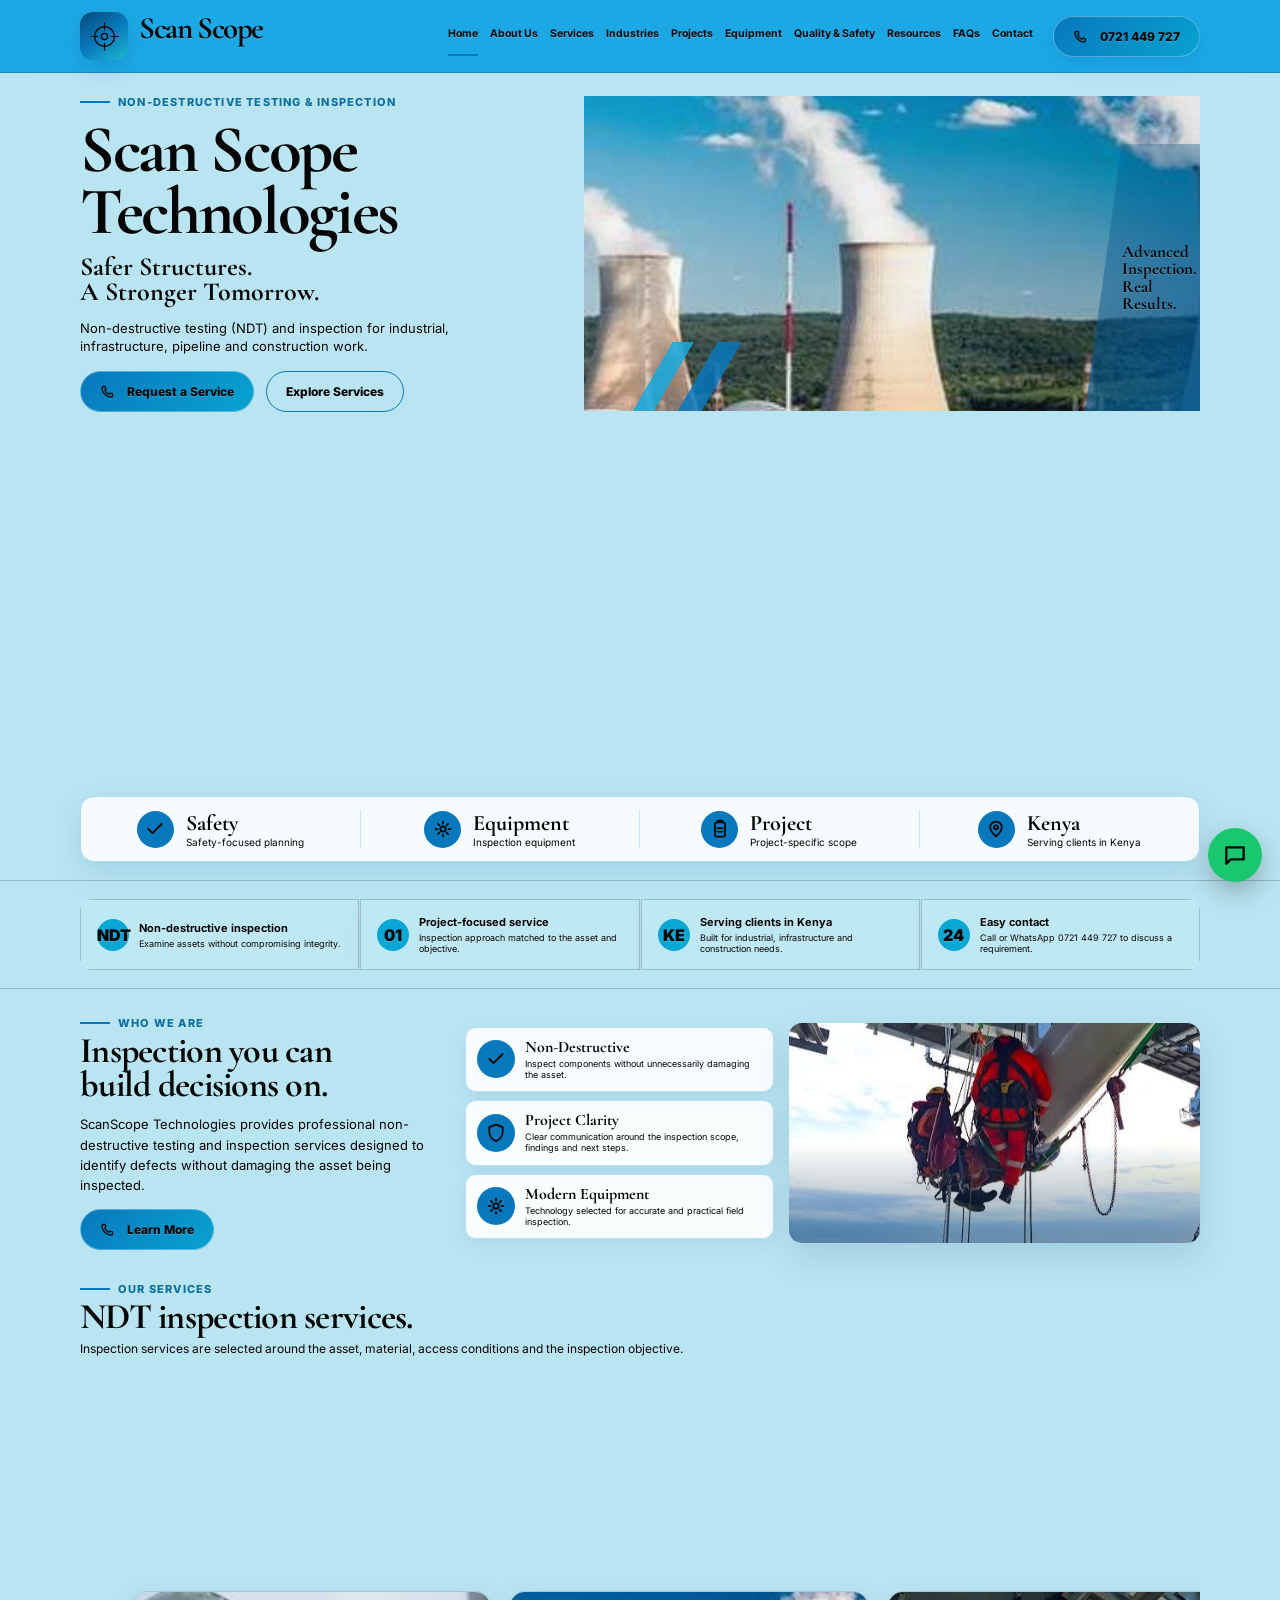
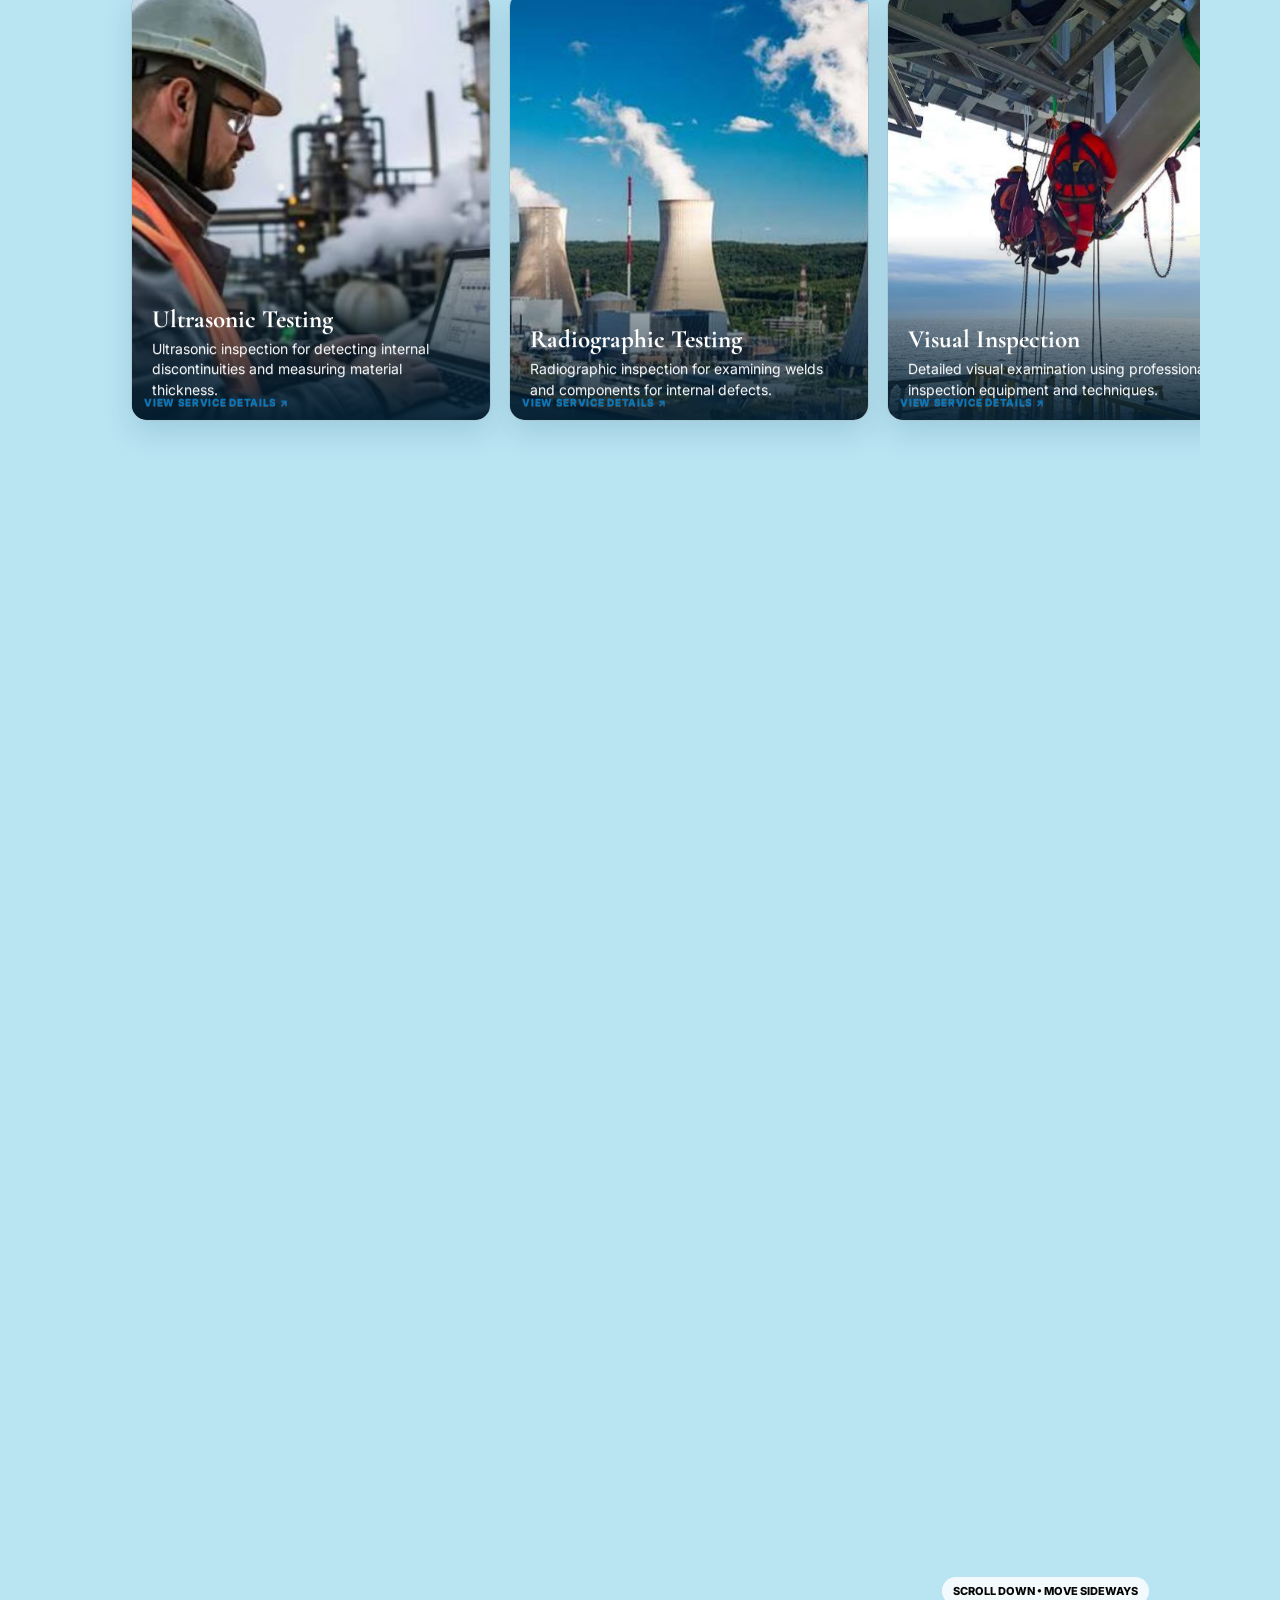
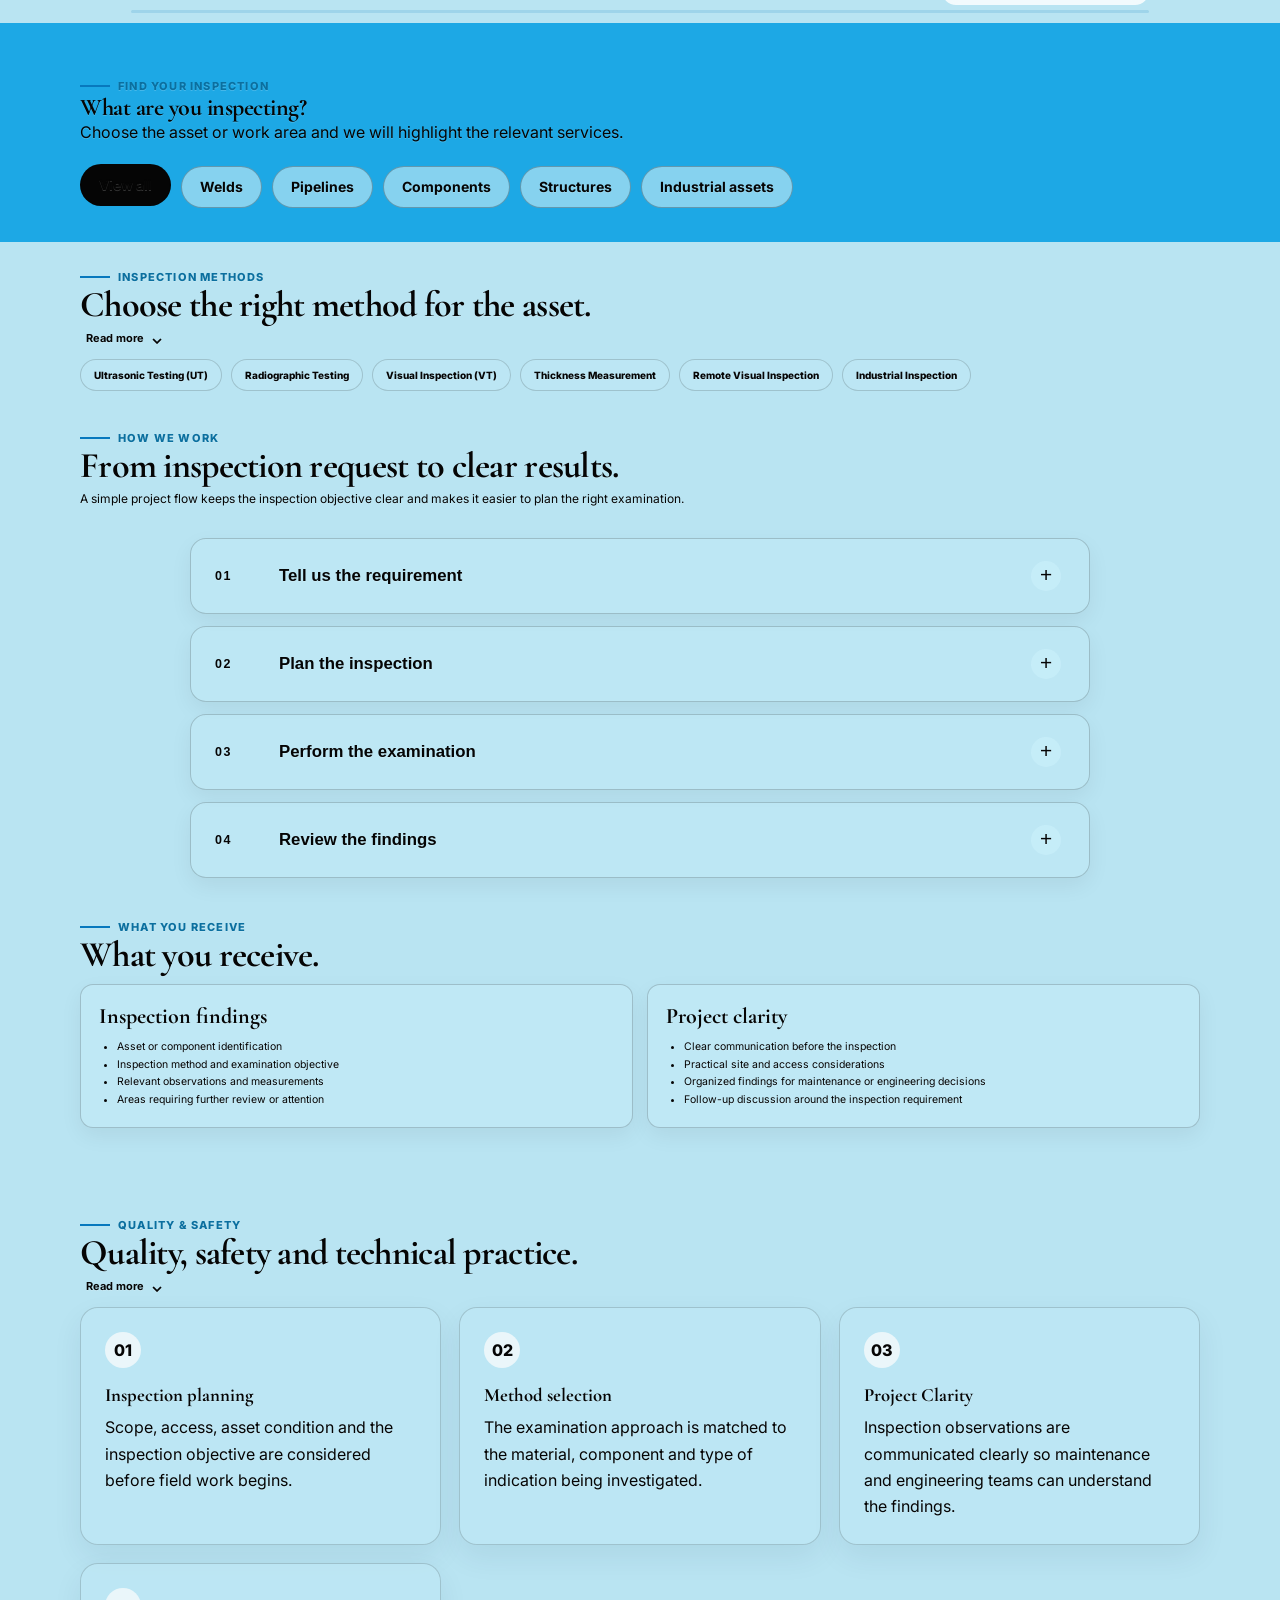
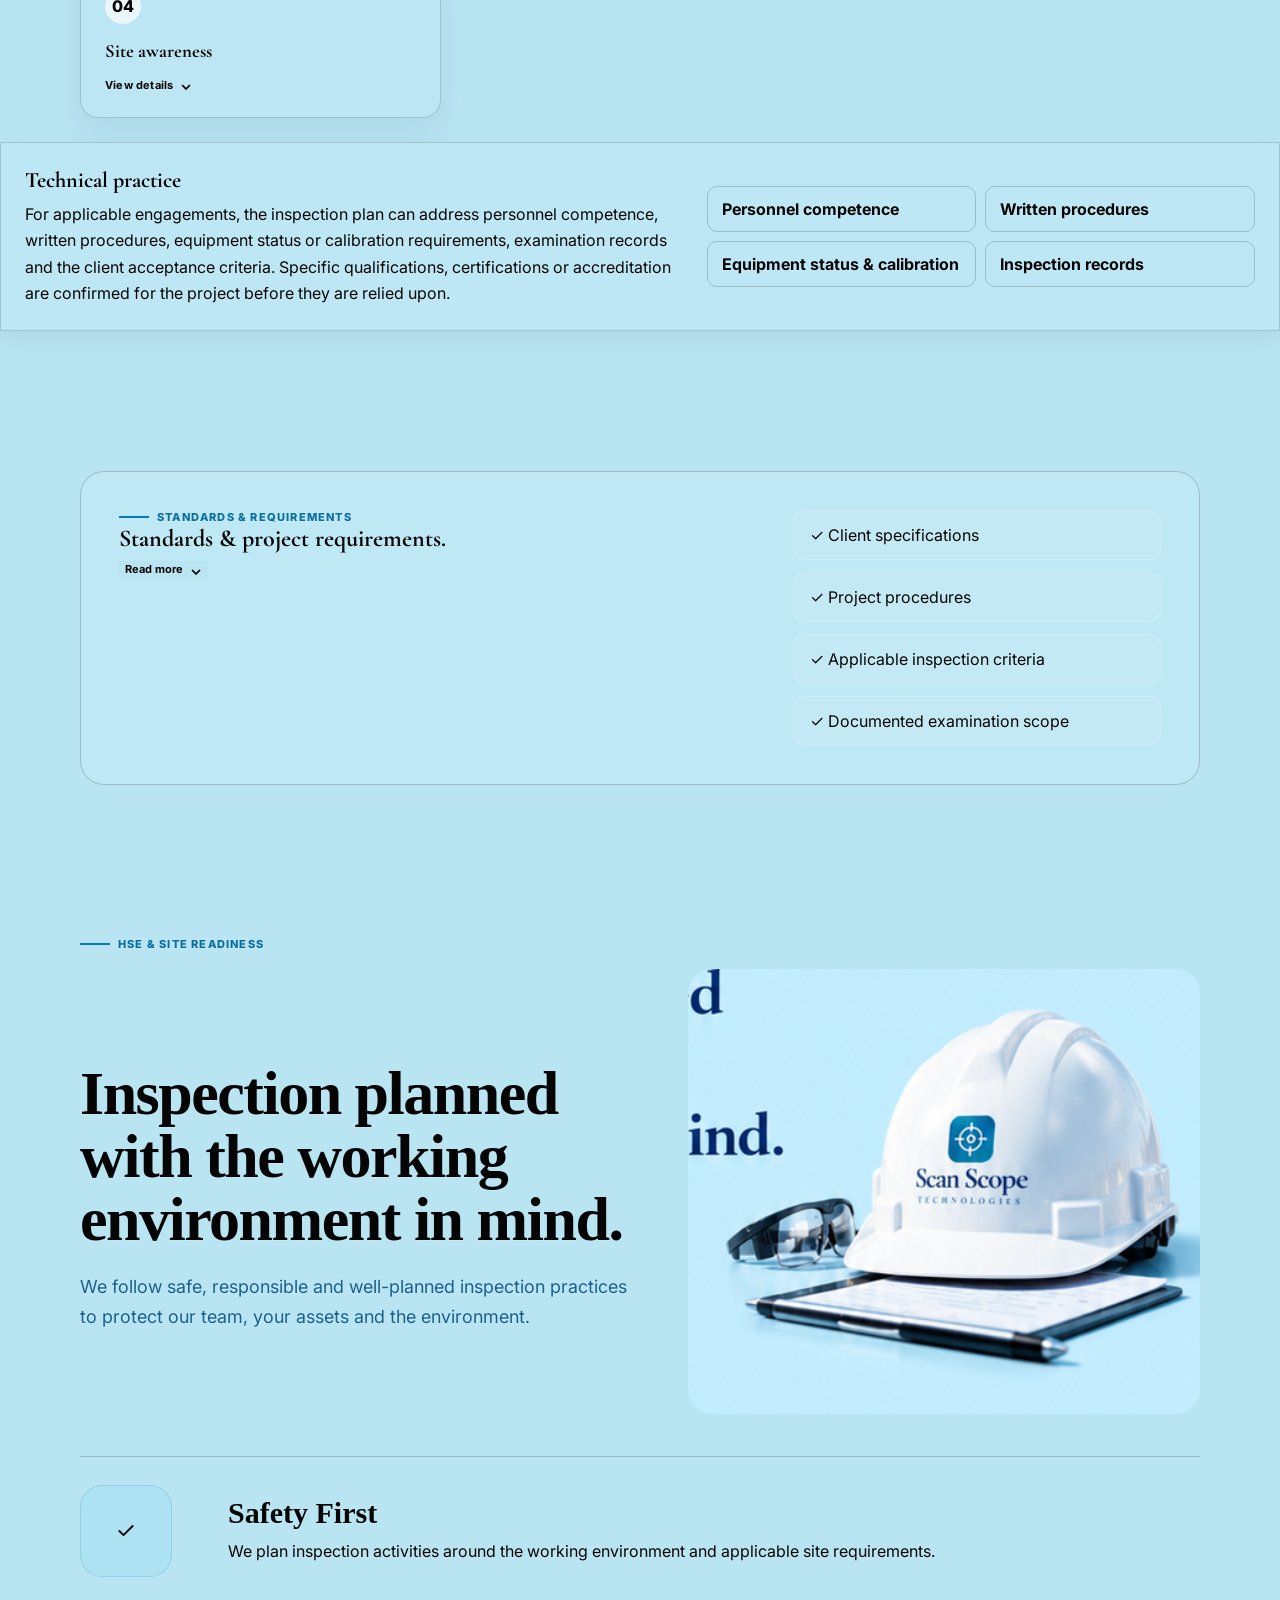
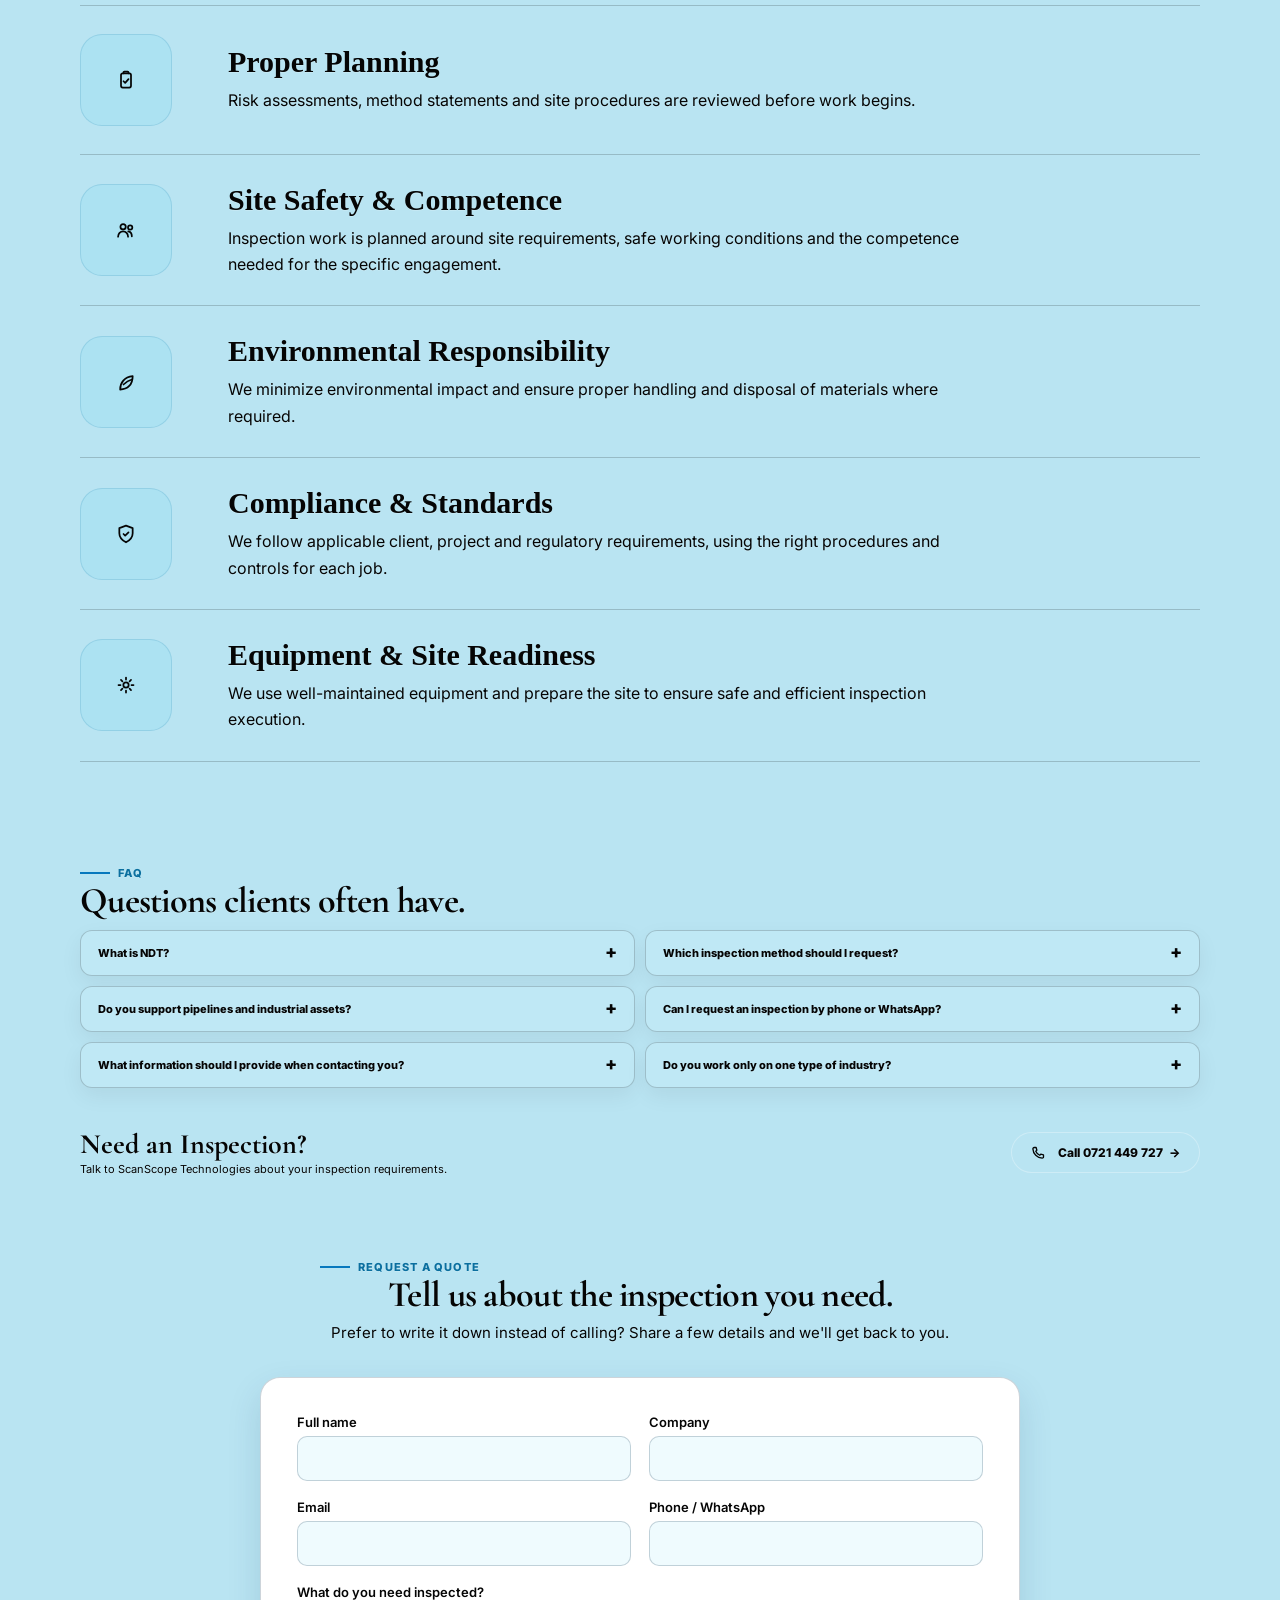
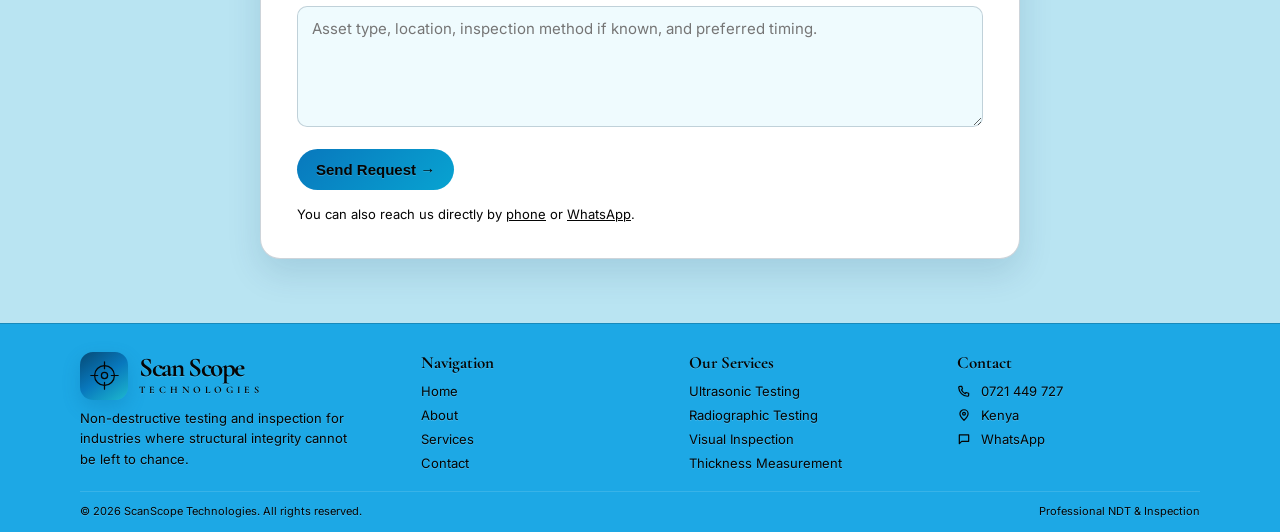
==== index.html @ b519375c "Unify ScanScope navigation, branding and canonical URLs" ====
<!DOCTYPE html>

<html lang="en">
<head>
<meta charset="utf-8"/>
<meta content="width=device-width, initial-scale=1.0" name="viewport"/>
<title>ScanScope Technologies | Non-Destructive Testing &amp; Inspection</title>
<meta content="ScanScope Technologies delivers advanced non-destructive testing and inspection services for pipelines, infrastructure, construction and industrial applications." name="description"/>
<link rel="canonical" href="https://scanscope.vercel.app/">
<meta content="#0F6BA8" name="theme-color"/>
<link href="favicon.svg" rel="icon" type="image/svg+xml"/>
<link href="favicon.svg" rel="apple-touch-icon"/>
<link href="https://fonts.googleapis.com" rel="preconnect"/>
<link crossorigin="" href="https://fonts.gstatic.com" rel="preconnect"/>
<link href="https://fonts.googleapis.com/css2?family=Cormorant+Garamond:wght@600;700&amp;family=Inter:wght@400;500;600;700;800&amp;display=swap" rel="stylesheet"/>
<style>
:root {
  --navy:#062D50;
  --deep:#031E38;
  --blue:#0878BD;
  --sky:#1DA8E5;
  --teal:#10B6B0;
  --pale:#D9F5FC;
  --pale2:#EFFBFE;
  --white:#fff;
  --ink:#082B4A;
  --muted:#315B76;
  --line:#A9DFF0;
  --black:#000;
  --shadow:0 14px 34px rgba(4,56,92,.13);
}
*{box-sizing:border-box}
html{scroll-behavior:smooth}
body{
  margin:0;
  color:var(--ink);
  font-family:Inter,Arial,sans-serif;
  background:linear-gradient(180deg,#CFF1FB 0%,#EAF9FD 50%,#F7FDFF 100%);
  overflow-x:hidden;
}
img{max-width:100%;display:block}
a{color:inherit;text-decoration:none}
.wrap{width:min(1120px,calc(100% - 48px));margin:auto}

h1,h2,h3,h4,.brand-name,.brand-sub,.classic{font-family:"Cormorant Garamond",Georgia,"Times New Roman",serif;font-weight:700}
h1,h2,h3,h4,p{margin:0}

header{
  position:sticky;top:0;z-index:1000;
  background:rgba(222,248,254,.94);
  backdrop-filter:blur(14px);
  border-bottom:1px solid rgba(8,120,189,.14);
}
.nav{
  min-height:72px;display:flex;align-items:center;gap:20px;
}
.brand{display:flex;align-items:center;gap:11px;min-width:max-content}
.logo-icon{
  width:48px;height:48px;border-radius:13px;display:grid;place-items:center;
  background:linear-gradient(145deg,#064B76,#0878BD,#1DB8CE);
  box-shadow:0 7px 18px rgba(0,95,150,.24);
  animation:iconIn 1.2s cubic-bezier(.18,.85,.25,1) both;
  animation-delay:2.5s;
}
.logo-icon svg{width:31px;height:31px}
.brand-text{line-height:.8}
.brand-name{
  color:#000;font-size:31px;letter-spacing:-1.4px;
  animation:nameReveal 2.7s cubic-bezier(.2,.85,.2,1) both;
}
.brand-sub{
  margin-top:7px;color:#075E8F;font-size:10px;letter-spacing:4px;
  opacity:0;animation:subFade 1.5s ease forwards;animation-delay:2.15s;
}
@keyframes nameReveal{
  0%{opacity:0;clip-path:inset(0 100% 0 0);transform:translateX(-22px);letter-spacing:8px}
  58%{opacity:1;clip-path:inset(0 0 0 0);transform:translateX(0);letter-spacing:-1.4px}
  72%{transform:translateY(-8px) scale(1.05)}
  82%{transform:translateY(3px) scale(.99)}
  92%{transform:translateY(-2px) scale(1.01)}
  100%{opacity:1;transform:translateY(0) scale(1);letter-spacing:-1.4px}
}
@keyframes subFade{from{opacity:0;filter:blur(5px);transform:translateY(7px)}to{opacity:1;filter:none;transform:none}}
@keyframes iconIn{
  0%{opacity:0;transform:translateX(-35px) rotate(-30deg) scale(.55)}
  70%{opacity:1;transform:translateX(5px) rotate(5deg) scale(1.07)}
  100%{opacity:1;transform:none}
}
.nav-links{display:flex;align-items:center;gap:12px;margin-left:auto}
.nav-links a{font-size:10.5px;font-weight:700;color:var(--navy);position:relative}
.nav-links a:hover{color:var(--blue)}
.nav-links a:first-child::after{content:"";position:absolute;left:0;right:0;bottom:-11px;height:2px;background:var(--blue)}
.phone-btn,.btn{
  display:inline-flex;align-items:center;justify-content:center;gap:9px;
  border-radius:999px;padding:12px 19px;background:linear-gradient(135deg,#0878BD,#08A3D1);
  color:#fff;font-size:12px;font-weight:800;box-shadow:0 7px 18px rgba(0,108,174,.2);
  border:1px solid rgba(255,255,255,.3);transition:.22s;
}
.phone-btn:hover,.btn:hover{transform:translateY(-2px);box-shadow:0 11px 24px rgba(0,108,174,.3)}
.menu{display:none;border:0;background:none;font-size:27px;color:var(--navy)}

.hero{
  padding:22px 0 0;
  background:linear-gradient(180deg,#CFF3FC,#BFEAF7);
  position:relative;
}
.hero-grid{display:grid;grid-template-columns:.9fr 1.1fr;min-height:315px;align-items:center}
.kicker{
  color:#0878BD;font-size:11px;font-weight:800;letter-spacing:1.2px;
  display:flex;align-items:center;gap:8px;text-transform:uppercase;
}
.kicker::before{content:"";width:30px;height:2px;background:#0878BD}
.hero h1{font-size:67px;line-height:.83;letter-spacing:-2.5px;color:#000;margin-top:10px}
.hero h1 span{display:block;color:#087FC2}
.hero-tag{font-family:"Cormorant Garamond",Georgia,serif;font-size:26px;font-weight:700;line-height:.95;color:var(--navy);margin-top:13px}
.hero-copy{max-width:440px;color:#134C6D;font-size:13px;line-height:1.45;margin-top:14px}
.actions{display:flex;gap:12px;margin-top:15px}
.btn.secondary{background:transparent;color:#0878BD;border:1px solid #0878BD;box-shadow:none}
.hero-media{height:315px;position:relative;overflow:hidden}
.hero-photo{width:100%;height:100%;object-fit:cover;object-position:center;border-radius:0 0 0 0}
.hero-media::after{
  content:"";position:absolute;inset:0;
  background:linear-gradient(90deg,rgba(207,243,252,1) 0%,rgba(207,243,252,0) 18%,rgba(0,53,88,.05) 75%,rgba(0,92,148,.55) 100%);
  pointer-events:none;
}
.hero-ribbon{
  position:absolute;right:0;top:48px;bottom:0;width:115px;z-index:2;
  display:flex;align-items:center;padding:20px 14px;color:#fff;
  background:linear-gradient(135deg,rgba(4,76,122,.15),rgba(0,90,150,.9));
  clip-path:polygon(32% 0,100% 0,100% 100%,0 100%);
}
.hero-ribbon span{margin-left:23px;font-family:"Cormorant Garamond",Georgia,serif;font-weight:700;font-size:17px;line-height:1.02}
.diagonal{position:absolute;z-index:3;left:-5%;bottom:-1px;width:42%;height:70px;background:linear-gradient(120deg,transparent 0 40%,#16A9DF 40% 47%,transparent 47% 55%,#0878BD 55% 63%,transparent 63%);opacity:.85}

.stats{margin-top:-1px;background:transparent;position:relative;z-index:4}
.stats-grid{
  background:rgba(255,255,255,.88);border:1px solid #A7DDEF;border-radius:14px;
  box-shadow:0 10px 28px rgba(0,91,145,.12);display:grid;grid-template-columns:repeat(4,1fr);
  padding:13px 0;
}
.stat{display:flex;align-items:center;justify-content:center;gap:12px;border-right:1px solid #C6E8F2}
.stat:last-child{border-right:0}
.stat-icon{width:37px;height:37px;border-radius:50%;display:grid;place-items:center;background:#0878BD;color:#fff;font-size:19px}
.stat strong{font-family:"Cormorant Garamond",Georgia,serif;font-size:22px;display:block;color:#07558A}
.stat span{display:block;font-size:10px;color:#176080}

section{padding:30px 0}
.section-head{margin-bottom:18px}
.section-head h2{font-size:36px;line-height:.95;color:var(--navy);margin-top:4px;letter-spacing:-.6px}
.section-head p{font-size:12px;line-height:1.5;color:var(--muted);margin-top:6px;max-width:680px}

.about{padding-top:27px}
.about-grid{display:grid;grid-template-columns:.9fr .75fr 1fr;gap:15px;align-items:center}
.about-copy p{font-size:13px;line-height:1.55;color:#225572;margin-top:10px}
.about-copy .btn{margin-top:14px}
.feature-stack{display:grid;gap:8px}
.feature{
  background:rgba(255,255,255,.9);border:1px solid #B8E2EF;border-radius:11px;padding:11px;
  display:flex;gap:10px;align-items:center;box-shadow:0 6px 17px rgba(0,89,140,.08)
}
.feature-icon{width:38px;height:38px;flex:0 0 38px;border-radius:50%;background:#0878BD;color:#fff;display:grid;place-items:center;font-size:18px}
.feature h4{font-size:16px;color:#07548A;line-height:1}
.feature p{font-size:9px;color:#37657B;line-height:1.25;margin-top:3px}
.media-card{height:220px;border-radius:13px;overflow:hidden;box-shadow:var(--shadow);position:relative}
.media-card img{width:100%;height:100%;object-fit:cover}
.media-card::after{content:"";position:absolute;inset:0;background:linear-gradient(180deg,transparent 55%,rgba(0,39,67,.45))}

.services{padding-top:22px}
.service-grid{display:grid;grid-template-columns:repeat(3,1fr);gap:15px}
.service-card{background:#B9E4F2;border:1px solid #A9DFF0;border-radius:12px;overflow:hidden;box-shadow:var(--shadow);transition:.22s}
.service-card:hover{transform:translateY(-4px)}
.service-image{height:110px;overflow:hidden}
.service-image img{width:100%;height:100%;object-fit:cover}
.service-body{padding:12px;display:flex;gap:10px;align-items:flex-start}
.service-icon{width:37px;height:37px;flex:0 0 37px;border-radius:50%;background:#0878BD;color:#fff;display:grid;place-items:center;font-size:18px}
.service-body h3{font-size:18px;line-height:1;color:#07558A}
.service-body p{font-size:9.5px;line-height:1.35;color:#41667A;margin-top:4px}

.industries{padding-top:20px}
.scroll-hint{text-align:center;color:#0878BD;font-size:10px;font-weight:700;margin:-8px 0 10px}
.horizontal{display:flex;gap:14px;overflow-x:auto;padding:3px 3px 13px;scroll-snap-type:x mandatory;scrollbar-width:thin}
.horizontal::-webkit-scrollbar{height:6px}
.horizontal::-webkit-scrollbar-thumb{background:#0878BD;border-radius:10px}
.industry-card{
  flex:0 0 235px;scroll-snap-align:start;background:#B9E4F2;border:1px solid #A9DFF0;border-radius:11px;
  overflow:hidden;box-shadow:0 8px 20px rgba(0,86,134,.1)
}
.industry-card img{height:108px;width:100%;object-fit:cover}
.industry-body{padding:10px 13px;display:flex;align-items:center;gap:9px}
.industry-icon{width:28px;height:28px;border-radius:50%;background:#0878BD;color:#fff;display:grid;place-items:center;font-size:13px}
.industry-body h3{font-size:16px;color:#07558A;line-height:1}

.equipment{padding-top:18px}
.equipment-card{flex:0 0 180px;background:#B9E4F2;border:1px solid #A9DFF0;border-radius:11px;overflow:hidden;box-shadow:0 7px 18px rgba(0,86,134,.1)}
.equipment-card img{height:90px;width:100%;object-fit:cover}
.equipment-card h3{font-family:"Cormorant Garamond",Georgia,serif;font-size:15px;text-align:center;padding:9px 6px;color:#07558A}

.why{padding-top:20px}
.why-grid{display:grid;grid-template-columns:repeat(3,1fr);gap:14px}
.why-card{
  background:linear-gradient(135deg,#064A77,#087FBD,#09A0C8);color:#fff;border-radius:11px;
  padding:16px;display:grid;grid-template-columns:46px 1fr;gap:8px;align-items:center;box-shadow:var(--shadow)
}
.why-card .num{width:42px;height:42px;border-radius:50%;border:2px solid rgba(255,255,255,.8);display:grid;place-items:center;font-weight:800}
.why-card h3{font-size:17px;line-height:1;color:#fff}
.why-card p{font-size:9.5px;line-height:1.35;color:rgba(255,255,255,.84);margin-top:4px;grid-column:2}

.certs{padding-top:20px;padding-bottom:22px}
.cert-row{display:flex;flex-wrap:wrap;gap:10px;justify-content:center}
.cert{background:#B9E4F2;border:1px solid #B5E0EE;border-radius:999px;padding:8px 17px;font-size:10px;font-weight:800;color:#07558A;box-shadow:0 5px 14px rgba(0,86,134,.08)}

.cta{background:linear-gradient(110deg,#0878BD,#08A4C8,#10B6B0);color:#fff;padding:20px 0}
.cta-inner{display:flex;align-items:center;justify-content:space-between;gap:20px}
.cta h2{font-size:28px;line-height:1;color:#fff}
.cta p{font-size:11px;margin-top:4px;color:rgba(255,255,255,.9)}
.cta .btn{background:#B9E4F2;color:#0878BD;box-shadow:none}

.contact-form-section{padding:64px 0}
.contact-form-section .section-head{max-width:640px;margin:0 auto 32px;text-align:center}
.contact-form-section .section-head p{margin-top:10px;color:var(--muted);font-size:15px}
.contact-form{background:var(--white);border:1px solid var(--line);border-radius:20px;padding:36px;max-width:760px;margin:0 auto;box-shadow:var(--shadow)}
.form-grid{display:grid;grid-template-columns:1fr 1fr;gap:18px;margin-bottom:18px}
.form-field{display:flex;flex-direction:column;gap:6px}
.form-field-full{margin-bottom:22px}
.form-field label{font-size:13px;font-weight:600;color:var(--ink)}
.form-field input,.form-field textarea{font-family:Inter,Arial,sans-serif;font-size:15px;padding:12px 14px;border:1px solid var(--line);border-radius:10px;background:var(--pale2);color:var(--ink);resize:vertical}
.form-field input:focus,.form-field textarea:focus{outline:2px solid var(--sky);outline-offset:1px;background:var(--white)}
.contact-form .btn{border:none;cursor:pointer;font-size:15px}
.form-note{margin-top:16px;font-size:13px;color:var(--muted)}
.form-note a{text-decoration:underline;color:var(--blue)}
@media(max-width:640px){
  .contact-form{padding:24px}
  .form-grid{grid-template-columns:1fr}
}

footer{background:#032642;color:#fff;padding:28px 0 14px}
.footer-grid{display:grid;grid-template-columns:1.3fr 1fr 1fr 1fr;gap:25px}
.footer-brand .brand-name{color:#fff;font-size:27px}
.footer-brand .brand-sub{color:#19B6D2;opacity:1;animation:none}
.footer-desc{font-size:13px;line-height:1.6;color:rgba(255,255,255,.7);margin-top:8px;max-width:270px}
footer h4{font-size:17px;color:#fff;margin-bottom:10px}
footer ul{list-style:none;padding:0;margin:0;display:grid;gap:8px}
footer li,footer a{font-size:13px;color:rgba(255,255,255,.75)}
footer a:hover{color:#fff}
.footer-bottom{margin-top:20px;padding-top:12px;border-top:1px solid rgba(255,255,255,.12);font-size:11px;color:rgba(255,255,255,.55);display:flex;justify-content:space-between}
.whatsapp{
  position:fixed;right:18px;bottom:18px;width:54px;height:54px;border-radius:50%;z-index:999;
  display:grid;place-items:center;background:#18C76E;color:#fff;font-size:25px;
  box-shadow:0 10px 26px rgba(0,0,0,.25);animation:pulse 2s infinite
}
@keyframes pulse{50%{transform:scale(1.06);box-shadow:0 12px 32px rgba(24,199,110,.5)}}

@media(max-width:950px){
  .nav-links,.nav>.phone-btn{display:none}
  .menu{display:block;margin-left:auto}
  .hero-grid{grid-template-columns:1fr}
  .hero-copy{max-width:620px}
  .hero-media{height:300px;margin-top:15px}
  .about-grid{grid-template-columns:1fr 1fr}
  .media-card{height:230px}
  .footer-grid{grid-template-columns:1fr 1fr}
}
@media(max-width:650px){
  .wrap{width:min(100% - 26px,1120px)}
  .logo-icon{width:43px;height:43px}
  .brand-name{font-size:26px}
  .brand-sub{font-size:8px;letter-spacing:3px}
  .hero{padding-top:15px}
  .hero h1{font-size:52px}
  .hero-tag{font-size:22px}
  .hero-media{height:230px}
  .hero-ribbon{width:85px}
  .hero-ribbon span{font-size:13px;margin-left:15px}
  .stats-grid{grid-template-columns:1fr 1fr}
  .stat{padding:8px 4px;border-bottom:1px solid #C6E8F2}
  .stat:nth-child(2){border-right:0}
  .stat:nth-child(3),.stat:nth-child(4){border-bottom:0}
  .about-grid{grid-template-columns:1fr}
  .media-card{height:230px}
  .service-grid{grid-template-columns:1fr}
  .service-image{height:145px}
  .why-grid{grid-template-columns:1fr}
  .cta-inner{flex-direction:column;align-items:flex-start}
  .cta .btn{width:100%}
  .footer-grid{grid-template-columns:1fr 1fr}
  .footer-bottom{flex-direction:column;gap:5px}
}
@media(prefers-reduced-motion:reduce){
  *,*::before,*::after{animation-duration:.01ms!important;animation-iteration-count:1!important;transition:none!important}
}


/* ================= NDT BUSINESS EXPANSION ================= */
.capabilities,.asset-integrity,.reporting,.credentials,.hse,.quote-prep{padding:96px 0;background:var(--paper)}
.asset-integrity,.credentials,.quote-prep{background:var(--foam)}
.capability-grid,.asset-grid,.credential-grid{display:grid;grid-template-columns:repeat(3,1fr);gap:18px}
.capability-card,.asset-grid article,.credential-grid article{background:#B9E4F2;border:1px solid var(--line);border-radius:18px;padding:26px;transition:transform .25s ease,box-shadow .25s ease,border-color .25s ease}
.capability-card:hover,.asset-grid article:hover,.credential-grid article:hover{transform:translateY(-5px);box-shadow:0 18px 40px rgba(11,45,77,.10);border-color:#b8d9e8}
.capability-card>span,.credential-grid article>span{display:inline-flex;align-items:center;justify-content:center;min-width:44px;height:30px;padding:0 10px;border-radius:999px;background:var(--sky-bg);color:var(--ocean);font:700 12px "Space Grotesk",sans-serif;letter-spacing:.7px;margin-bottom:16px}
.capability-card h3,.asset-grid h3,.credential-grid h3{margin:0 0 9px;color:var(--navy);font-size:21px}
.capability-card p,.asset-grid p,.credential-grid p{margin:0;color:var(--ink-soft);line-height:1.7;font-size:15px}
.reporting-box,.hse-box{display:grid;grid-template-columns:1fr 1fr;gap:60px;align-items:start;background:var(--navy);color:white;border-radius:24px;padding:55px}
.reporting-box h2,.hse-box h2{color:white;margin:12px 0 16px;font-size:clamp(30px,4vw,48px);line-height:1.08}
.reporting-box p,.hse-box p{color:rgba(255,255,255,.78);line-height:1.75}
.report-points{display:grid;gap:12px}
.report-points div{display:flex;gap:15px;align-items:center;padding:17px 0;border-bottom:1px solid rgba(255,255,255,.14)}
.report-points strong{color:#8FE3EF;font-size:14px}.report-points span{color:white;font-size:15px}
.hse-box{background:linear-gradient(135deg,var(--navy),var(--ocean))}
.hse-box ul{margin:0;padding:0;list-style:none;display:grid;gap:12px}
.hse-box li{padding:16px 18px;border:1px solid rgba(255,255,255,.18);border-radius:12px;color:white;background:rgba(255,255,255,.06)}
.quote-prep-grid{display:grid;grid-template-columns:repeat(3,1fr);gap:14px;margin:30px 0}
.quote-prep-grid div{background:#B9E4F2;border:1px solid var(--line);border-radius:15px;padding:20px;display:flex;flex-direction:column;gap:7px}
.quote-prep-grid strong{color:var(--navy);font-family:"Space Grotesk",sans-serif}.quote-prep-grid span{color:var(--ink-soft);font-size:14px;line-height:1.5}
@media(max-width:900px){.capability-grid,.asset-grid,.credential-grid{grid-template-columns:repeat(2,1fr)}.reporting-box,.hse-box{grid-template-columns:1fr;gap:35px;padding:38px}.quote-prep-grid{grid-template-columns:repeat(2,1fr)}}
@media(max-width:600px){.capabilities,.asset-integrity,.reporting,.credentials,.hse,.quote-prep{padding:72px 0}.capability-grid,.asset-grid,.credential-grid,.quote-prep-grid{grid-template-columns:1fr}.reporting-box,.hse-box{border-radius:18px;padding:28px}.capability-card,.asset-grid article,.credential-grid article{padding:22px}}
</style>
<style id="click-to-explain-panels">
  .clickable-card { cursor:pointer; }
  .clickable-card:focus-visible {
    outline:3px solid #18A8DF;
    outline-offset:3px;
  }
  .detail-panel {
    max-height:0;
    overflow:hidden;
    opacity:0;
    transform:translateY(-12px);
    transition:max-height .55s cubic-bezier(.2,.75,.2,1),
               opacity .35s ease,
               transform .55s cubic-bezier(.2,.75,.2,1),
               margin .45s ease;
    margin:0;
  }
  .detail-panel.open {
    max-height:900px;
    opacity:1;
    transform:translateY(0);
    margin:15px 0 0;
  }
  .detail-inner {
    background:linear-gradient(135deg,#ffffff,#e8f9fd);
    border:1px solid #9ed9eb;
    border-radius:14px;
    padding:22px 24px;
    box-shadow:0 10px 28px rgba(0,73,116,.12);
    position:relative;
  }
  .detail-inner::before {
    content:"";
    position:absolute;
    top:-7px;
    left:40px;
    width:14px;
    height:14px;
    background:#B9E4F2;
    border-left:1px solid #9ed9eb;
    border-top:1px solid #9ed9eb;
    transform:rotate(45deg);
  }
  .detail-kicker {
    color:#0878BD;
    font-size:10px;
    font-weight:800;
    text-transform:uppercase;
    letter-spacing:1.2px;
  }
  .detail-title {
    font-family:"Cormorant Garamond",Georgia,"Times New Roman",serif;
    color:#062D50;
    font-size:30px;
    line-height:1;
    margin:5px 0 8px;
  }
  .detail-text {
    color:#315B76;
    font-size:12px;
    line-height:1.6;
    max-width:850px;
  }
  .detail-close {
    position:absolute;
    top:12px;
    right:14px;
    border:0;
    background:#0878BD;
    color:#fff;
    width:30px;
    height:30px;
    border-radius:50%;
    cursor:pointer;
    font-weight:800;
  }
  .detail-list {
    margin:12px 0 0;
    padding-left:19px;
    color:#315B76;
    font-size:11px;
    line-height:1.6;
  }
  .nav-links a.active-detail {
    color:#0878BD;
  }
  @media(max-width:650px) {
    .detail-inner { padding:19px 18px; }
    .detail-title { font-size:26px; }
    .detail-text,.detail-list { font-size:11px; }
  }
</style>
<style id="cinematic-logo-final">
  .logo-icon {
    position:relative;
    overflow:visible;
    animation: cinematicIcon 5.8s cubic-bezier(.2,.75,.2,1) infinite;
    animation-delay:0s !important;
  }
  .logo-icon::before {
    content:"";
    position:absolute;
    inset:-8px;
    border-radius:18px;
    background:conic-gradient(from 0deg,transparent 0 35%,rgba(72,220,255,.95) 45%,transparent 55% 100%);
    filter:blur(5px);
    opacity:0;
    z-index:-1;
    animation: cinematicGlow 5.8s ease-in-out infinite;
  }
  .logo-icon::after {
    content:"";
    position:absolute;
    width:4px;
    height:70px;
    top:-11px;
    left:-18px;
    transform:rotate(35deg);
    background:linear-gradient(transparent,#baf6ff,transparent);
    filter:blur(1px);
    opacity:0;
    animation: cinematicSweep 5.8s ease-in-out infinite;
  }
  .brand-name {
    animation: cinematicName 5.8s cubic-bezier(.2,.8,.2,1) infinite !important;
    transform-origin:left center;
  }
  .brand-sub {
    animation: cinematicSub 5.8s ease-in-out infinite !important;
  }

  @keyframes cinematicName {
    0%,7% { opacity:0; clip-path:inset(0 100% 0 0); transform:translateX(-22px); letter-spacing:8px; }
    25% { opacity:1; clip-path:inset(0 0 0 0); transform:translateX(0); letter-spacing:-1.4px; }
    36% { transform:scale(1.06) translateY(-5px); }
    43% { transform:scale(.98) translateY(2px); }
    50%,74% { transform:scale(1) translateY(0); opacity:1; }
    82%,100% { opacity:0; clip-path:inset(0 100% 0 0); transform:translateX(8px); }
  }
  @keyframes cinematicSub {
    0%,25% { opacity:0; filter:blur(6px); transform:translateY(7px); }
    38%,74% { opacity:1; filter:blur(0); transform:translateY(0); }
    82%,100% { opacity:0; filter:blur(5px); transform:translateY(-4px); }
  }
  @keyframes cinematicIcon {
    0%,26% { opacity:0; transform:translateX(-34px) rotate(-28deg) scale(.55); }
    39% { opacity:1; transform:translateX(5px) rotate(5deg) scale(1.12); }
    47% { transform:translateX(-2px) rotate(-2deg) scale(.98); }
    54%,74% { transform:none; opacity:1; }
    84%,100% { opacity:0; transform:translateX(22px) rotate(18deg) scale(.8); }
  }
  @keyframes cinematicGlow {
    0%,28%,75%,100% { opacity:0; transform:scale(.8) rotate(0deg); }
    42% { opacity:1; transform:scale(1.18) rotate(110deg); }
    58% { opacity:.35; transform:scale(1) rotate(220deg); }
  }
  @keyframes cinematicSweep {
    0%,37% { opacity:0; left:-18px; }
    48% { opacity:1; left:65px; }
    57%,100% { opacity:0; left:92px; }
  }

  /* Keep the logo's footer copy stable and readable. */
  footer .brand-name { animation:none !important; opacity:1 !important; clip-path:none !important; transform:none !important; }
  footer .brand-sub { animation:none !important; opacity:1 !important; filter:none !important; transform:none !important; }

  /* Remove duplicated/repeated visual emphasis. */
  .equipment-card img { object-fit:contain; background:#B9E4F2; }
</style>
<style id="mobile-card-size-and-hero-fix">
  .hero-media {
    background:#CDEFF8 !important;
  }
  .hero-photo {
    object-fit:cover !important;
    object-position:center !important;
    background:#CDEFF8 !important;
  }
  /* Prevent the decorative hero ribbon from creating the black-looking wedge. */
  .hero-media::after {
    background:linear-gradient(90deg,rgba(207,243,252,.08),rgba(0,65,105,.08)) !important;
  }
  .hero-ribbon {
    background:linear-gradient(135deg,rgba(4,76,122,.18),rgba(0,90,150,.82)) !important;
  }

  /* Desktop: balanced cards */
  .industry-card {
    flex:0 0 270px !important;
  }
  .industry-card img {
    height:145px !important;
  }
  .equipment-card {
    flex:0 0 220px !important;
  }
  .equipment-card img {
    height:125px !important;
  }

  @media(max-width:650px) {
    .horizontal {
      gap:12px !important;
      padding-left:2px !important;
      padding-right:2px !important;
      scroll-padding-left:2px;
    }

    /* The size marked in your screenshot: one large card at a time,
       with the next card visibly peeking from the right. */
    .industry-card {
      flex:0 0 88vw !important;
      width:88vw !important;
      max-width:none !important;
    }
    .industry-card img {
      width:100% !important;
      height:175px !important;
      object-fit:cover !important;
    }
    .industry-body {
      min-height:78px !important;
      padding:13px 15px !important;
    }
    .industry-body h3 {
      font-size:20px !important;
    }

    .equipment-card {
      flex:0 0 78vw !important;
      width:78vw !important;
      max-width:none !important;
    }
    .equipment-card img {
      width:100% !important;
      height:150px !important;
      object-fit:contain !important;
      background:#B9E4F2;!important;
    }
    .equipment-card h3 {
      font-size:20px !important;
      padding:12px 8px !important;
    }

    .scroll-hint {
      font-size:11px !important;
      white-space:nowrap;
      overflow:hidden;
      text-overflow:ellipsis;
      padding:0 10px;
    }

    /* Make the hero photo clean and full-width on phones. */
    .hero-media {
      height:245px !important;
      margin-top:14px !important;
      border-radius:14px !important;
      overflow:hidden !important;
    }
    .hero-photo {
      width:100% !important;
      height:100% !important;
      object-fit:cover !important;
    }
    .hero-ribbon {
      width:96px !important;
      top:0 !important;
      bottom:0 !important;
    }
  }
</style>
<style id="card-cue-cleanup">
  .equipment-card .click-cue,
  .industry-card .click-cue {
    margin-top:5px !important;
    padding-bottom:7px !important;
  }
</style>
<style id="cinematic-logo-slow-loop">
  .logo-icon {
    position:relative;
    overflow:visible;
    animation: cinematicIconSlow 10s cubic-bezier(.22,.7,.2,1) infinite !important;
    animation-delay:0s !important;
  }

  .logo-icon::before {
    content:"";
    position:absolute;
    inset:-9px;
    border-radius:18px;
    background:conic-gradient(
      from 0deg,
      transparent 0 32%,
      rgba(72,220,255,.95) 45%,
      transparent 58% 100%
    );
    filter:blur(5px);
    opacity:0;
    z-index:-1;
    animation: cinematicGlowSlow 10s ease-in-out infinite !important;
  }

  .logo-icon::after {
    content:"";
    position:absolute;
    width:4px;
    height:72px;
    top:-11px;
    left:-20px;
    transform:rotate(35deg);
    background:linear-gradient(transparent,#baf6ff,transparent);
    filter:blur(1px);
    opacity:0;
    animation: cinematicSweepSlow 10s ease-in-out infinite !important;
  }

  .brand-name {
    animation: cinematicNameSlow 10s cubic-bezier(.22,.75,.2,1) infinite !important;
    transform-origin:left center;
  }

  .brand-sub {
    animation: cinematicSubSlow 10s ease-in-out infinite !important;
  }

  /*
    TIMELINE:
    0-3s   = slow cinematic appearance
    3-4s   = pop/glow effect
    4-7s   = logo + name remain completely visible for 3 seconds
    7-10s  = gentle exit, then immediately starts again
  */

  @keyframes cinematicNameSlow {
    0%,4% {
      opacity:0;
      clip-path:inset(0 100% 0 0);
      transform:translateX(-28px);
      letter-spacing:9px;
      filter:blur(4px);
    }
    27% {
      opacity:1;
      clip-path:inset(0 0 0 0);
      transform:translateX(0);
      letter-spacing:-1.4px;
      filter:blur(0);
    }
    34% {
      transform:scale(1.04) translateY(-2px);
    }
    40%,70% {
      opacity:1;
      clip-path:inset(0 0 0 0);
      transform:scale(1) translateY(0);
      letter-spacing:-1.4px;
      filter:blur(0);
    }
    78% {
      opacity:1;
      clip-path:inset(0 0 0 0);
      transform:scale(1.02);
    }
    88%,100% {
      opacity:0;
      clip-path:inset(0 100% 0 0);
      transform:translateX(18px);
      filter:blur(4px);
    }
  }

  @keyframes cinematicSubSlow {
    0%,25% {
      opacity:0;
      filter:blur(7px);
      transform:translateY(9px);
    }
    38%,70% {
      opacity:1;
      filter:blur(0);
      transform:translateY(0);
    }
    78% {
      opacity:1;
      filter:blur(0);
    }
    88%,100% {
      opacity:0;
      filter:blur(5px);
      transform:translateY(-5px);
    }
  }

  @keyframes cinematicIconSlow {
    0%,24% {
      opacity:0;
      transform:translateX(-42px) rotate(-30deg) scale(.55);
    }
    34% {
      opacity:1;
      transform:translateX(7px) rotate(6deg) scale(1.13);
    }
    40% {
      transform:translateX(-2px) rotate(-2deg) scale(.98);
    }
    46% {
      transform:scale(1.07);
      opacity:1;
    }
    52%,70% {
      transform:none;
      opacity:1;
    }
    78% {
      transform:scale(1.02);
      opacity:1;
    }
    88%,100% {
      opacity:0;
      transform:translateX(25px) rotate(18deg) scale(.8);
    }
  }

  @keyframes cinematicGlowSlow {
    0%,31% {
      opacity:0;
      transform:scale(.75) rotate(0deg);
    }
    42% {
      opacity:1;
      transform:scale(1.2) rotate(120deg);
    }
    50% {
      opacity:.45;
      transform:scale(1.05) rotate(210deg);
    }
    55%,70% {
      opacity:0;
      transform:scale(1) rotate(270deg);
    }
    88%,100% {
      opacity:0;
      transform:scale(.8) rotate(360deg);
    }
  }

  @keyframes cinematicSweepSlow {
    0%,39% {
      opacity:0;
      left:-20px;
    }
    47% {
      opacity:1;
      left:70px;
    }
    55% {
      opacity:0;
      left:98px;
    }
    100% {
      opacity:0;
      left:-20px;
    }
  }

  /* Footer logo stays static. */
  footer .brand-name {
    animation:none !important;
    opacity:1 !important;
    clip-path:none !important;
    transform:none !important;
    filter:none !important;
  }
  footer .brand-sub {
    animation:none !important;
    opacity:1 !important;
    filter:none !important;
    transform:none !important;
  }
  footer .logo-icon {
    animation:none !important;
  }
  footer .logo-icon::before,
  footer .logo-icon::after {
    animation:none !important;
    opacity:0 !important;
  }

  @media (prefers-reduced-motion: reduce) {
    .logo-icon,
    .brand-name,
    .brand-sub,
    .logo-icon::before,
    .logo-icon::after {
      animation:none !important;
      opacity:1 !important;
      transform:none !important;
      filter:none !important;
      clip-path:none !important;
    }
  }
</style>
<style id="premium-image-uiux">
.industry-card,.equipment-card,.service-card,.media-card,.hero-media{
  --image-x:50%;--image-y:50%;
}
.industry-card,.equipment-card,.service-card{
  position:relative;overflow:hidden;transform:translateZ(0);
  transition:transform .45s cubic-bezier(.2,.8,.2,1),box-shadow .45s ease,border-color .35s ease;
}
@media (hover:hover) and (pointer:fine){
  .industry-card:hover,.equipment-card:hover,.service-card:hover{
    transform:translateY(-7px);
    box-shadow:0 18px 38px rgba(4,65,105,.16),0 4px 12px rgba(4,65,105,.08);
    border-color:rgba(15,107,168,.45);
  }
  .industry-card:hover img,.equipment-card:hover img,.service-card:hover img,.media-card:hover{
    transform:scale(1.065);
    filter:saturate(1.08) contrast(1.03);
  }
}
.industry-card img,.equipment-card img,.service-card img,.media-card{
  position:relative;display:block;transform:scale(1);
  transform-origin:var(--image-x) var(--image-y);
  transition:transform .75s cubic-bezier(.2,.8,.2,1),filter .55s ease;
  will-change:transform;
}
.industry-card::after,.equipment-card::after,.service-card::after{
  content:"";position:absolute;top:0;left:-130%;width:55%;height:100%;
  pointer-events:none;
  background:linear-gradient(105deg,transparent 0%,rgba(255,255,255,0) 35%,rgba(255,255,255,.34) 50%,rgba(255,255,255,0) 65%,transparent 100%);
  transform:skewX(-16deg);transition:left .9s cubic-bezier(.2,.75,.2,1);z-index:4;
}
@media (hover:hover) and (pointer:fine){
  .industry-card:hover::after,.equipment-card:hover::after,.service-card:hover::after{left:150%;}
}
.uiux-image-reveal{
  opacity:0;transform:scale(1.035);filter:blur(7px);
  animation:imageReveal .9s cubic-bezier(.2,.75,.2,1) forwards;
}
@keyframes imageReveal{
  0%{opacity:0;transform:scale(1.035);filter:blur(7px)}
  65%{opacity:1;filter:blur(0)}
  100%{opacity:1;transform:scale(1);filter:blur(0)}
}
.image-ui-badge{
  position:absolute;left:12px;top:12px;z-index:5;padding:7px 10px;border-radius:999px;
  background:rgba(4,45,75,.78);color:#fff;font:700 9px/1 Inter,Arial,sans-serif;
  letter-spacing:.7px;text-transform:uppercase;backdrop-filter:blur(8px);
  -webkit-backdrop-filter:blur(8px);box-shadow:0 5px 16px rgba(0,0,0,.16);
  opacity:0;transform:translateY(-7px);transition:opacity .35s ease,transform .35s ease;
  pointer-events:none;
}
@media (hover:hover) and (pointer:fine){
  .industry-card:hover .image-ui-badge,.equipment-card:hover .image-ui-badge,.service-card:hover .image-ui-badge{
    opacity:1;transform:translateY(0);
  }
}
.hero-photo{animation:heroImageBreath 7s ease-in-out infinite alternate;}
@keyframes heroImageBreath{
  0%{transform:scale(1);filter:saturate(1)}
  100%{transform:scale(1.025);filter:saturate(1.06)}
}
@media (hover:hover) and (pointer:fine){
  .hero-media:hover .hero-photo{animation-play-state:paused;transform:scale(1.045);}
}
@media (hover:hover) and (pointer:fine){
  .industry-card,.equipment-card,.service-card{cursor:pointer;}
}
@media(max-width:650px){
  .industry-card,.equipment-card,.service-card{transform:none!important;box-shadow:0 7px 20px rgba(4,65,105,.09);}
  .industry-card::after,.equipment-card::after,.service-card::after{display:none;}
  .image-ui-badge{opacity:1;transform:none;font-size:8px;padding:6px 8px;}
  .hero-photo{animation:heroImageBreathMobile 8s ease-in-out infinite alternate;}
  @keyframes heroImageBreathMobile{from{transform:scale(1)}to{transform:scale(1.018)}}
}
@media(prefers-reduced-motion:reduce){
  .hero-photo,.uiux-image-reveal{animation:none!important;}
  .industry-card,.equipment-card,.service-card,.industry-card img,.equipment-card img,.service-card img,.media-card{transition:none!important;}
}
</style>
<style id="full-image-service-equipment-cards">
/* Full-bleed imagery: remove the empty white area inside Services and Equipment cards. */
.service-card{
  position:relative;
  min-height:310px;
  height:310px;
  isolation:isolate;
}
.service-image{
  position:absolute;
  inset:0;
  width:100%;
  height:100% !important;
  z-index:0;
}
.service-image img{
  width:100%;
  height:100% !important;
  object-fit:cover;
  object-position:center;
  display:block;
  transition:transform .6s cubic-bezier(.2,.7,.2,1),filter .35s ease;
}
.service-card::after{
  content:"";
  position:absolute;
  inset:0;
  z-index:1;
  pointer-events:none;
  background:linear-gradient(180deg,rgba(2,28,48,.02) 28%,rgba(2,28,48,.12) 48%,rgba(2,28,48,.88) 100%);
}
.service-card:hover .service-image img,
.service-card:focus-within .service-image img{
  transform:scale(1.055);
  filter:saturate(1.08) contrast(1.04);
}
.service-body{
  position:absolute;
  left:0;
  right:0;
  bottom:0;
  z-index:2;
  padding:18px 17px 17px;
  display:flex;
  gap:11px;
  align-items:flex-end;
  color:#fff;
}
.service-body h3{color:#fff !important;font-size:21px;line-height:1.05}
.service-body p{color:rgba(255,255,255,.9) !important;font-size:10px;line-height:1.4;margin-top:5px}
.service-icon{box-shadow:0 8px 20px rgba(0,0,0,.18);flex:0 0 40px;width:40px;height:40px}

.equipment-card{
  position:relative;
  flex:0 0 260px !important;
  width:260px;
  height:310px;
  min-height:310px;
  isolation:isolate;
}
.equipment-card img{
  position:absolute;
  inset:0;
  width:100% !important;
  height:100% !important;
  object-fit:cover;
  object-position:center;
  display:block;
  transition:transform .6s cubic-bezier(.2,.7,.2,1),filter .35s ease;
}
.equipment-card::after{
  content:"";
  position:absolute;
  inset:0;
  z-index:1;
  pointer-events:none;
  background:linear-gradient(180deg,rgba(2,28,48,.02) 30%,rgba(2,28,48,.10) 48%,rgba(2,28,48,.9) 100%);
}
.equipment-card h3{
  position:absolute;
  left:0;
  right:0;
  bottom:0;
  z-index:2;
  margin:0;
  padding:58px 15px 18px;
  text-align:left;
  color:#fff !important;
  font-size:21px;
  line-height:1.05;
  background:linear-gradient(180deg,transparent,rgba(2,28,48,.7));
}
.equipment-card:hover img,
.equipment-card:focus-within img{transform:scale(1.055);filter:saturate(1.08) contrast(1.04)}

/* Tighten the vertical rhythm around these two sections. */
.services{padding-top:14px;padding-bottom:8px}
.equipment{padding-top:10px;padding-bottom:8px}
.services .section-head,.equipment .section-head{margin-bottom:12px}

@media(max-width:980px){
  .service-card{height:300px;min-height:300px}
  .equipment-card{flex-basis:245px !important;width:245px;height:295px;min-height:295px}
}
@media(max-width:650px){
  .services{padding-top:10px;padding-bottom:4px}
  .service-grid{gap:12px}
  .service-card{height:330px;min-height:330px}
  .service-body{padding:17px 15px 16px}
  .service-body h3{font-size:22px}
  .service-body p{font-size:10.5px}
  .equipment{padding-top:8px;padding-bottom:4px}
  .equipment-card{flex:0 0 82vw !important;width:82vw;height:330px;min-height:330px}
  .equipment-card h3{font-size:22px;padding:65px 17px 18px}
}
</style>
<style id="no-empty-space-final">
/* Compact layout: no artificial blank stages between headings and horizontal cards. */
section{padding-top:22px;padding-bottom:18px}
.section-head{margin-bottom:12px}
.services{padding-top:14px;padding-bottom:10px}
.industries{padding-top:14px;padding-bottom:10px}
.equipment{padding-top:12px;padding-bottom:10px}
.horizontal{display:flex;gap:14px;overflow-x:auto;padding:2px 3px 10px;margin:0;scroll-snap-type:x mandatory;align-items:stretch}
.horizontal-scroll-stage,.horizontal-scroll-sticky{display:contents!important;position:static!important;height:auto!important;min-height:0!important;overflow:visible!important}
.horizontal-scroll-progress,.horizontal-scroll-label{display:none!important}
.service-grid{margin-top:0}
@media(max-width:650px){
  section{padding-top:18px;padding-bottom:14px}
  .services{padding-top:8px;padding-bottom:6px}
  .industries{padding-top:8px;padding-bottom:6px}
  .equipment{padding-top:8px;padding-bottom:6px}
  .section-head{margin-bottom:9px}
  .scroll-hint{margin:0 0 8px}
  .horizontal{gap:12px;padding:0 2px 8px}
  .service-grid{gap:10px}
  .service-card{height:300px!important;min-height:300px!important}
  .equipment-card{height:300px!important;min-height:300px!important}
  .industry-card img{height:175px!important}
  .equipment-card img{height:100%!important;object-fit:cover!important}
}
</style>
<style id="services-horizontal-scroll">
/* Services: horizontal track controlled by vertical wheel scrolling */
#services{overflow:hidden}
#services .service-grid{
  display:flex!important; flex-wrap:nowrap!important; gap:18px; overflow-x:auto; overflow-y:hidden;
  padding:4px 4px 16px; margin:0; scroll-behavior:smooth; scroll-snap-type:x mandatory;
  scrollbar-width:none; -ms-overflow-style:none;
}
#services .service-grid::-webkit-scrollbar{display:none}
#services .service-card{
  flex:0 0 min(340px, 78vw)!important; width:min(340px,78vw)!important;
  min-width:min(340px,78vw)!important; scroll-snap-align:start;
}
#services .service-image{height:260px!important; min-height:260px!important; overflow:hidden; position:relative}
#services .service-image img{width:100%!important;height:100%!important;object-fit:cover!important;display:block!important}
#services .service-body.service-overlay-body{
  position:absolute!important;left:0;right:0;bottom:0;z-index:3;
  margin:0!important;padding:46px 18px 18px!important;color:#fff!important;
  background:linear-gradient(transparent,rgba(4,35,55,.94))!important;
}
#services .service-body.service-overlay-body h3,#services .service-body.service-overlay-body p{color:#fff!important}
#services .service-body.service-overlay-body .service-icon{display:none}
#services .service-scroll-hint{
  text-align:right;font-weight:800;color:#0878BD;margin:-2px 3px 12px;font-size:14px;
  animation:serviceHint 2s ease-in-out infinite;
}
@keyframes serviceHint{0%,100%{transform:translateX(0);opacity:.72}50%{transform:translateX(5px);opacity:1}}
@media(max-width:700px){
 #services .service-grid{gap:14px;padding-bottom:10px;scroll-snap-type:x mandatory}
 #services .service-card{flex-basis:84vw!important;width:84vw!important;min-width:84vw!important}
 #services .service-image{height:320px!important;min-height:320px!important}
 #services .service-body.service-overlay-body{padding:62px 17px 17px!important}
 #services .service-scroll-hint{text-align:center;font-size:13px;margin-bottom:10px}
}
</style>
<meta content="index,follow,max-image-preview:large" name="robots"/>
<meta content="ScanScope Technologies" name="author"/>
<meta content="website" property="og:type"/>
<meta content="ScanScope Technologies | Non-Destructive Testing &amp; Inspection" property="og:title"/>
<meta content="Professional NDT and inspection support for pipelines, infrastructure, construction, fabrication and industrial assets in Kenya." property="og:description"/>
<meta content="ScanScope Technologies" property="og:site_name"/>
<meta content="https://www.scanscopetechnologies.com/og-image.png" property="og:image"/>
<meta content="1200" property="og:image:width"/>
<meta content="630" property="og:image:height"/>
<meta content="summary_large_image" name="twitter:card"/>
<meta content="https://www.scanscopetechnologies.com/og-image.png" name="twitter:image"/>
<script type="application/ld+json">{
  "@context": "https://schema.org",
  "@type": "Organization",
  "name": "ScanScope Technologies",
  "description": "Non-destructive testing and inspection services for industrial assets, pipelines, infrastructure, construction and fabrication.",
  "telephone": "+254721449727",
  "areaServed": "Kenya",
  "knowsAbout": [
    "Non-Destructive Testing",
    "Ultrasonic Testing",
    "Radiographic Testing",
    "Visual Inspection",
    "Thickness Measurement",
    "Remote Visual Inspection"
  ]
}</script>
<style id="business-completeness">
/* Business information sections */
.business-strip{background:#032642;color:#fff;padding:18px 0;border-top:1px solid rgba(255,255,255,.08);border-bottom:1px solid rgba(255,255,255,.08)}
.business-strip-grid{display:grid;grid-template-columns:repeat(4,1fr);gap:1px;background:rgba(255,255,255,.12);border-radius:12px;overflow:hidden}
.business-point{padding:15px 16px;background:#073554;display:flex;gap:10px;align-items:center}
.business-point b{display:block;font-size:11px}.business-point span{display:block;font-size:9px;color:rgba(255,255,255,.68);margin-top:3px}
.business-dot{width:32px;height:32px;flex:0 0 32px;border-radius:50%;display:grid;place-items:center;background:#0aa7d5;font-weight:900}
.methods{padding:28px 0 18px}.method-grid{display:flex;flex-wrap:wrap;gap:9px;margin-top:12px}.method-pill{padding:9px 13px;border:1px solid #9ed9eb;border-radius:999px;background:rgba(255,255,255,.86);font-size:10px;font-weight:800;color:#07558A;box-shadow:0 5px 14px rgba(0,86,134,.06)}
.process{padding:22px 0}.process-grid{display:grid;grid-template-columns:repeat(4,1fr);gap:12px}.process-card{background:#B9E4F2;border:1px solid #a9dff0;border-radius:13px;padding:17px;box-shadow:0 8px 20px rgba(0,86,134,.08);position:relative}.process-num{width:31px;height:31px;border-radius:50%;background:#0878BD;color:#fff;display:grid;place-items:center;font-size:11px;font-weight:900;margin-bottom:10px}.process-card h3{font-size:19px;line-height:1;color:#07558A}.process-card p{font-size:10px;line-height:1.5;color:#41667A;margin-top:6px}.process-card:not(:last-child)::after{content:'→';position:absolute;right:-18px;top:28px;color:#12A4D3;font-weight:900;font-size:20px;z-index:2}
.deliverables{padding:20px 0}.deliver-grid{display:grid;grid-template-columns:1fr 1fr;gap:14px}.deliver-card{background:linear-gradient(135deg,#fff,#eaf9fd);border:1px solid #a9dff0;border-radius:13px;padding:18px}.deliver-card h3{font-size:22px;color:#062D50}.deliver-card ul{margin:9px 0 0;padding-left:18px;color:#315B76;font-size:10.5px;line-height:1.7}
.faq{padding:22px 0}.faq-grid{display:grid;grid-template-columns:1fr 1fr;gap:10px}.faq-item{background:#B9E4F2;border:1px solid #a9dff0;border-radius:12px;padding:0;overflow:hidden}.faq-item summary{cursor:pointer;list-style:none;padding:15px 17px;font-weight:800;font-size:11px;color:#07558A}.faq-item summary::-webkit-details-marker{display:none}.faq-item summary::after{content:'+';float:right;font-size:18px;line-height:12px}.faq-item[open] summary::after{content:'−'}.faq-answer{padding:0 17px 15px;color:#41667A;font-size:10px;line-height:1.55}
.quote{padding:24px 0 28px;background:linear-gradient(180deg,rgba(217,245,252,.4),rgba(255,255,255,.8))}.quote-box{display:grid;grid-template-columns:.8fr 1.2fr;gap:22px;background:#032642;color:#fff;border-radius:17px;padding:24px;box-shadow:0 16px 36px rgba(3,38,66,.18)}.quote-copy h2{font-size:35px;line-height:.95;color:#fff}.quote-copy p{font-size:11px;line-height:1.55;color:rgba(255,255,255,.72);margin-top:9px}.quote-list{margin:14px 0 0;padding:0;list-style:none;display:grid;gap:7px;font-size:10px;color:rgba(255,255,255,.8)}.quote-list li::before{content:'✓';color:#22c4e5;font-weight:900;margin-right:8px}.quote-form{display:grid;grid-template-columns:1fr 1fr;gap:9px}.quote-form input,.quote-form select,.quote-form textarea{width:100%;border:1px solid rgba(255,255,255,.18);background:rgba(255,255,255,.09);color:#fff;border-radius:9px;padding:11px;font:500 10px Inter,Arial,sans-serif;outline:none}.quote-form input::placeholder,.quote-form textarea::placeholder{color:rgba(255,255,255,.58)}.quote-form select option{color:#062D50}.quote-form textarea{min-height:92px;resize:vertical;grid-column:1/-1}.quote-form .btn{border:0;cursor:pointer}.quote-note{grid-column:1/-1;font-size:8.5px;color:rgba(255,255,255,.55);line-height:1.4}
.contact-cards{display:grid;grid-template-columns:repeat(3,1fr);gap:11px;margin-top:14px}.contact-card{background:#B9E4F2;border:1px solid #a9dff0;border-radius:12px;padding:15px;display:flex;gap:10px;align-items:center}.contact-card .business-dot{background:#0878BD}.contact-card strong{display:block;font-size:10px;color:#07558A}.contact-card a,.contact-card span{display:block;font-size:10px;color:#41667A;margin-top:3px}
@media(max-width:850px){.business-strip-grid{grid-template-columns:1fr 1fr}.process-grid{grid-template-columns:1fr 1fr}.process-card:not(:last-child)::after{display:none}.quote-box{grid-template-columns:1fr}}
@media(max-width:650px){.business-strip-grid,.process-grid,.deliver-grid,.faq-grid,.contact-cards{grid-template-columns:1fr}.business-point{padding:12px}.method-grid{gap:7px}.method-pill{font-size:9px;padding:8px 10px}.process-card{padding:15px}.quote-box{padding:18px;border-radius:14px}.quote-copy h2{font-size:30px}.quote-form{grid-template-columns:1fr}.quote-form textarea,.quote-note{grid-column:auto}.contact-cards{gap:8px}}
</style>
<style id="business-details-upgrade">
.trust-layer,.applications,.standards{padding:70px 0}.trust-grid,.application-grid{display:grid;grid-template-columns:repeat(3,1fr);gap:18px}.trust-card,.application-card{background:#B9E4F2;border:1px solid #d7e7ef;border-radius:18px;padding:24px;box-shadow:0 12px 30px rgba(11,45,77,.07)}.trust-card span{display:inline-flex;width:36px;height:36px;border-radius:50%;align-items:center;justify-content:center;background:#eaf6fa;color:#0f6ba8;font-weight:800;margin-bottom:16px}.trust-card h3,.application-card h3{margin:0 0 8px;color:#0b2d4d}.trust-card p,.application-card p{margin:0;color:#3e5a6c;line-height:1.65}.standards-box{background:linear-gradient(135deg,#062b49,#0f6ba8);color:#fff;border-radius:24px;padding:38px;display:grid;grid-template-columns:1.4fr .8fr;gap:30px}.standards-box h2{color:#fff}.standards-box p{color:rgba(255,255,255,.78);line-height:1.7}.standards-points{display:grid;gap:12px;align-content:center}.standards-points div{padding:14px 16px;border:1px solid rgba(255,255,255,.18);border-radius:12px;background:rgba(255,255,255,.07)}.cert-practice{display:grid;grid-template-columns:1.3fr 1fr;gap:24px;margin-top:18px;padding:28px;border:1px solid #d7e7ef;border-radius:20px;background:#B9E4F2;}.cert-practice h2{margin:0 0 10px}.cert-practice p{color:#3e5a6c;line-height:1.7}.practice-list{display:grid;grid-template-columns:1fr 1fr;gap:10px;align-content:center}.practice-list span{padding:13px 15px;border-radius:10px;background:#effafd;color:#0b2d4d;font-weight:700}@media(max-width:800px){.trust-grid,.application-grid{grid-template-columns:1fr 1fr}.standards-box,.cert-practice{grid-template-columns:1fr}.trust-layer,.applications,.standards{padding:48px 0}}@media(max-width:520px){.trust-grid,.application-grid{grid-template-columns:1fr}.standards-box{padding:24px}.practice-list{grid-template-columns:1fr}}
</style>
<style id="how-we-work-click-accordion">
/* HOW WE WORK — compact closed accordion */
.process-accordion{display:grid;gap:12px;max-width:900px;margin:30px auto 0;}
.process-step{position:relative;display:grid;grid-template-columns:64px 1fr 34px;align-items:center;width:100%;padding:22px 24px;border:1px solid var(--line);border-radius:16px;background:transparent;color:var(--ink);text-align:left;cursor:pointer;transition:border-color .25s ease,box-shadow .25s ease,background .25s ease,transform .25s ease;}
.process-step:hover{transform:translateY(-2px);box-shadow:0 10px 24px rgba(11,45,77,.07);border-color:rgba(15,107,168,.35);}
.process-step:focus-visible{outline:3px solid rgba(47,168,213,.35);outline-offset:3px;}
.process-step-num{font-size:.78rem;font-weight:800;letter-spacing:.12em;color:var(--ocean);}
.process-step-title{font-family:"Space Grotesk",sans-serif;font-size:1.05rem;font-weight:800;line-height:1.3;padding-right:12px;}
.process-step-icon{width:30px;height:30px;border-radius:50%;display:grid;place-items:center;background:rgba(201,239,249,.72);color:var(--ocean);font-size:1.3rem;font-weight:500;line-height:1;transition:transform .3s ease,background .3s ease,color .3s ease;}
/* Hidden by default — no blank area */
.process-step-info{grid-column:2 / 4;max-height:0;overflow:hidden;margin:0;padding:0;font-size:.94rem;line-height:1.7;color:var(--ink-soft);opacity:0;transition:max-height .35s ease,opacity .25s ease,margin-top .35s ease,padding .35s ease;}
.process-step[aria-expanded="true"]{background:rgba(201,239,249,.45);border-color:rgba(15,107,168,.38);box-shadow:0 10px 26px rgba(11,45,77,.07);}
.process-step[aria-expanded="true"] .process-step-icon{transform:rotate(45deg);background:var(--ocean);color:#fff;}
.process-step[aria-expanded="true"] .process-step-info{max-height:180px;opacity:1;margin-top:12px;padding-bottom:2px;}
@media(max-width:600px){
  .process-accordion{margin-top:24px;gap:10px;}
  .process-step{grid-template-columns:46px 1fr 30px;padding:18px 16px;border-radius:14px;}
  .process-step-title{font-size:.98rem;}
  .process-step-info{grid-column:1 / 4;font-size:.9rem;padding-left:46px;}
  .process-step[aria-expanded="true"] .process-step-info{max-height:220px;}
}
@media(prefers-reduced-motion:reduce){.process-step,.process-step-icon,.process-step-info{transition:none;}}
</style>
<style id="sky-blue-site-final">
:root{
  --site-sky:#c9eff9;
  --site-sky-deep:#b9e8f5;
  --site-navy:#06345d;
  --site-blue:#1478a8;
  --site-line:rgba(20,120,168,.28);
}
html,body{
  background:var(--site-sky)!important;
  color:var(--site-navy)!important;
}
body,header,main,footer,
section,.hero,.about,.services,.methods,.process,.deliver,
.faq,.why,.cta,.contact,.capabilities,.asset-integrity,.reporting,
.credentials,.hse,.quote,.quote-prep,.business-strip{
  background:var(--site-sky)!important;
}
header{
  box-shadow:none!important;
  border-bottom:1px solid var(--site-line)!important;
}
footer{
  color:var(--site-navy)!important;
  border-top:1px solid var(--site-line)!important;
}
footer a,footer p,footer span,footer li,footer small{
  color:var(--site-navy)!important;
}
.card,.service-card,.method-pill,.process-card,.deliver-card,
.faq-item,.why-card,.capability-card,.asset-grid article,
.credential-grid article,.contact-card,.business-point{
  background:rgba(201,239,249,.72)!important;
  border-color:var(--site-line)!important;
  box-shadow:none!important;
}
.service-card:hover,.card:hover,.process-card:hover,.why-card:hover{
  background:var(--site-sky-deep)!important;
}
.hero::before,.hero::after,
section::before,section::after{
  opacity:.12!important;
}
.hse{
  padding:82px 0!important;
}
.hse-modern{
  background:transparent!important;
}
.hse-intro{
  padding:0!important;
  background:transparent!important;
}
.hse-hero-row{
  display:grid;
  grid-template-columns:1.05fr .95fr;
  gap:42px;
  align-items:center;
  margin-top:18px;
}
.hse-copy h2{
  color:var(--site-navy)!important;
  font-family:Georgia,"Times New Roman",serif!important;
  font-size:clamp(36px,5vw,62px)!important;
  line-height:1.02!important;
  letter-spacing:-1.5px!important;
  margin:12px 0 20px!important;
}
.hse-copy p{
  color:#17618d!important;
  font-size:18px!important;
  line-height:1.7!important;
  max-width:650px!important;
}
.hse-visual{
  background:transparent!important;
  display:flex;
  justify-content:center;
  align-items:center;
}
.hse-visual img{
  width:100%;
  max-width:520px;
  height:auto;
  display:block;
  border-radius:24px;
  mix-blend-mode:multiply;
  box-shadow:none!important;
}
.hse-list{
  margin-top:42px;
  display:grid;
  gap:0;
  background:transparent!important;
}
.hse-list article{
  display:grid;
  grid-template-columns:120px 1fr;
  gap:28px;
  align-items:center;
  padding:28px 0;
  border-top:1px solid var(--site-line);
  background:transparent!important;
}
.hse-list article:last-child{
  border-bottom:1px solid var(--site-line);
}
.hse-icon{
  width:92px;
  height:92px;
  border-radius:22px;
  background:rgba(167,225,242,.72)!important;
  color:var(--site-navy);
  display:flex;
  align-items:center;
  justify-content:center;
  font-size:38px;
  font-weight:700;
  border:1px solid rgba(20,120,168,.16);
}
.hse-list h3{
  margin:0 0 8px;
  color:var(--site-navy)!important;
  font-family:Georgia,"Times New Roman",serif!important;
  font-size:30px!important;
}
.hse-list p{
  margin:0;
  color:#17618d!important;
  font-size:16px!important;
  line-height:1.65!important;
  max-width:760px;
}
.kicker{
  color:var(--site-blue)!important;
}
.btn{
  box-shadow:none!important;
}
.quote-box{
  background:transparent!important;
  color:var(--site-navy)!important;
  border:1px solid var(--site-line)!important;
  box-shadow:none!important;
}
.quote-copy h2,.quote-copy p,.quote-list,.quote-list li,.quote-note{
  color:var(--site-navy)!important;
}
.quote-form input,.quote-form select,.quote-form textarea{
  background:rgba(201,239,249,.55)!important;
  color:var(--site-navy)!important;
  border-color:var(--site-line)!important;
}
@media(max-width:800px){
  .hse{padding:68px 0!important}
  .hse-hero-row{grid-template-columns:1fr;gap:18px}
  .hse-visual{order:-1}
  .hse-visual img{max-width:430px}
  .hse-copy h2{font-size:40px!important}
  .hse-copy p{font-size:16px!important}
  .hse-list article{
    grid-template-columns:72px 1fr;
    gap:18px;
    padding:24px 0;
  }
  .hse-icon{width:64px;height:64px;border-radius:18px;font-size:28px}
  .hse-list h3{font-size:24px!important}
  .hse-list p{font-size:15px!important}
}
</style>
<style id="smart-long-copy-mode">
/* SMART LONG-COPY MODE: only unusually long descriptions become expandable. */
.smart-expand-target{position:relative}
.smart-expand-copy{display:none!important;margin:0!important}
.smart-expand-target.smart-expanded .smart-expand-copy{display:block!important}
.smart-expand-action{
  display:inline-flex;align-items:center;gap:7px;margin-top:10px;padding:0;
  border:0;background:none;color:#0F6BA8;font:700 11px/1 Inter,sans-serif;
  cursor:pointer;letter-spacing:.2px
}
.smart-expand-action::after{content:'⌄';font-size:15px;line-height:8px;transition:transform .25s ease}
.smart-expand-target.smart-expanded .smart-expand-action::after{transform:rotate(180deg)}
.smart-expand-target.smart-expanded .smart-expand-copy{animation:smartReveal .28s ease both}
@keyframes smartReveal{from{opacity:0;transform:translateY(-5px)}to{opacity:1;transform:translateY(0)}}
/* Section-level long introductions: subtle Read more, never a plus. */
.smart-section-copy{display:none!important;margin:0!important}
.smart-section-copy.smart-expanded{display:block!important;animation:smartReveal .28s ease both}
.smart-section-action{
  display:inline-flex;align-items:center;gap:7px;margin-top:8px;border:0;background:none;
  color:#0F6BA8;font:700 11px/1 Inter,sans-serif;cursor:pointer
}
.smart-section-action::after{content:'⌄';font-size:15px;transition:transform .25s ease}
.smart-section-copy.smart-expanded + .smart-section-action::after{transform:rotate(180deg)}
@media(max-width:700px){.smart-expand-action,.smart-section-action{font-size:11px}}
</style>
<style id="sky-blue-global">
:root{
  --sky-global:#B9E4F2;
  --sky-global-dark:#A9D9EA;
  --sky-card:#BFE8F5;
  --navy:#082A45;
  --ink:#082A45;
  --ink-soft:#214B60;
  --paper:#B9E4F2;
  --foam:#B9E4F2;
  --line:rgba(8,42,69,.20);
}
html,body,main,
section,
header,footer,
.hero,.who-we-are,.how-we-work,.why,.cta,
.services,.methods,.faq,.contact,.certifications,
[class*="section"],[class*="-section"]{
  background-color:var(--sky-global) !important;
  background-image:none !important;
}
body{
  color:var(--ink) !important;
}
h1,h2,h3,h4,h5,h6,
p,span,li,a,label,
.section-heading,.kicker,.lead,.who-lead,
.work-title,.work-number,.work-info p{
  color:var(--ink) !important;
}
a{color:var(--navy) !important;}
.card,.service-card,.method-card,.faq-item,.work-step,
.who-feature,.why-card,.contact-card,.info-card{
  background:var(--sky-card) !important;
  border-color:var(--line) !important;
}
.btn{
  color:#B9E4F2 !important;
}
.btn.ghost{
  color:var(--navy) !important;
  border-color:var(--navy) !important;
  background:transparent !important;
}
</style>
<style id="final-clean-business">
/* FINAL BUSINESS CLEANUP — preserve the existing design while removing repetition and unsupported visual claims */
:root{
  --site-sky:#B9E4F2;
  --site-sky-card:#BFE8F5;
  --site-navy:#050505;
  --site-blue:#0B6F9F;
  --site-line:rgba(5,5,5,.18);
}
html,body{background:var(--site-sky)!important;color:#050505!important}
body,body *{color:#050505!important;text-shadow:0 1px 0 rgba(255,255,255,.18)}
header,main,footer,section,.hero,.about,.services,.methods,.process,.deliverables,.trust-layer,.standards,.hse,.faq,.why,.cta,.business-strip,.stats{
  background-color:var(--site-sky)!important;background-image:none!important
}
.card,.service-card,.method-card,.faq-item,.process-step,.deliver-card,.why-card,.contact-card,.business-point,.technical-practice{
  background:var(--site-sky-card)!important;border:1px solid var(--site-line)!important;box-shadow:0 8px 22px rgba(5,5,5,.06)!important
}
.service-card{position:relative}
.service-card .service-body.service-overlay-body{
  background:linear-gradient(180deg,transparent,rgba(191,232,245,.96))!important;color:#050505!important
}
.service-card .service-body.service-overlay-body h3,
.service-card .service-body.service-overlay-body p{color:#050505!important}
.service-card::before{background:rgba(191,232,245,.92)!important;border-color:rgba(5,5,5,.18)!important;color:#050505!important}
.btn,.phone-btn{color:#050505!important}
.btn.ghost{border-color:#050505!important;background:transparent!important}
.kicker,.section-head .kicker{color:#0B6F9F!important}
.stats strong,.stats span,.business-point b,.business-point span{color:#050505!important}
.business-strip{border-top:1px solid var(--site-line)!important;border-bottom:1px solid var(--site-line)!important}
.business-dot,.stat-icon,.feature-icon,.service-icon,.industry-icon{color:#050505!important}
.hse-copy h2,.hse-list h3,.hse-list p{color:#050505!important}
.standards-box{background:var(--site-sky-card)!important;color:#050505!important;border:1px solid var(--site-line)!important}
.standards-box h2,.standards-box p,.standards-points div{color:#050505!important}
.quote,.quote-box{background:var(--site-sky)!important;color:#050505!important}
footer{border-top:1px solid var(--site-line)!important}
footer a,footer p,footer span,footer li,footer h4{color:#050505!important}
.logo-icon svg circle,.logo-icon svg path{stroke:#050505!important}
.technical-practice{margin-top:24px;padding:24px;display:grid;grid-template-columns:1.2fr 1fr;gap:24px;align-items:center}
.technical-practice h3{margin:0 0 8px;font-size:22px}
.technical-practice p{margin:0;line-height:1.65}
.technical-practice-list{display:grid;grid-template-columns:1fr 1fr;gap:9px}
.technical-practice-list span{padding:12px 14px;border:1px solid var(--site-line);border-radius:10px;font-weight:700}
#services .service-grid{display:flex!important;flex-wrap:nowrap!important;gap:18px;overflow-x:auto;overflow-y:hidden;padding:4px 4px 16px;scroll-snap-type:x mandatory;scrollbar-width:thin}
#services .service-card{flex:0 0 min(340px,78vw)!important;min-width:min(340px,78vw)!important;scroll-snap-align:start}
@media(max-width:700px){
  .technical-practice{grid-template-columns:1fr}
  .technical-practice-list{grid-template-columns:1fr}
  #services .service-card{flex-basis:84vw!important;min-width:84vw!important}
}
</style><style id="scanscope-premium-upgrade">
/* Premium technical presentation */
:root{--ss-sky:#9FD8EA;--ss-sky2:#B8E5F2;--ss-black:#050505;--ss-blue:#063A5C;}
html{scroll-behavior:smooth}
body{background:var(--ss-sky)!important;color:var(--ss-black)!important}
main,section,footer,header{background-color:transparent!important;color:var(--ss-black)!important}
.wrap{max-width:1240px}
.hero{min-height:78vh;position:relative;overflow:hidden}
.hero:before{content:"";position:absolute;inset:0;pointer-events:none;background:linear-gradient(110deg,rgba(255,255,255,.18),transparent 35%,rgba(0,0,0,.05));mix-blend-mode:overlay}
.hero h1{font-family:'Cormorant Garamond',serif;font-weight:700;letter-spacing:-.035em;line-height:.92;text-wrap:balance}
.hero .hero-image,.hero img{filter:saturate(.9) contrast(1.04);transform:scale(1.01);transition:transform 1.2s ease,filter .8s ease}
.hero:hover img{transform:scale(1.035);filter:saturate(1) contrast(1.06)}
.section-head h2,.selector-head h2{font-family:'Cormorant Garamond',serif;font-weight:700;letter-spacing:-.02em}
.section-head p,.selector-head p{max-width:720px}
.services{overflow:hidden}
.service-grid{display:flex!important;flex-wrap:nowrap!important;gap:18px!important;overflow-x:auto!important;scroll-snap-type:x mandatory!important;padding:10px 6px 24px!important;scrollbar-width:thin}
.service-card{min-width:310px!important;max-width:360px!important;flex:0 0 31%!important;scroll-snap-align:start!important;background:rgba(191,232,245,.82)!important;border:1px solid rgba(5,5,5,.13)!important;box-shadow:0 18px 40px rgba(0,55,80,.12)!important;transition:transform .35s ease,box-shadow .35s ease,opacity .3s ease!important}
.service-card:hover{transform:translateY(-7px)!important;box-shadow:0 24px 50px rgba(0,45,65,.2)!important}
.service-card.is-dimmed{opacity:.25;transform:scale(.985)!important}
.service-card.is-hit{outline:2px solid rgba(5,5,5,.65);outline-offset:3px;transform:translateY(-5px)!important}
.service-image{height:230px!important;overflow:hidden!important}
.service-image img{width:100%!important;height:100%!important;object-fit:cover!important;transition:transform .7s ease,filter .5s ease!important}
.service-card:hover .service-image img{transform:scale(1.06)!important}
.service-scroll-hint{font-weight:700;letter-spacing:.02em}
.inspection-selector{padding:56px 0 34px}
.selector-head{margin-bottom:24px}
.selector-buttons{display:flex;gap:10px;flex-wrap:wrap}
.selector-btn{appearance:none;border:1px solid rgba(5,5,5,.28);background:rgba(191,232,245,.65);color:#050505;padding:13px 18px;border-radius:999px;font:700 14px/1 Inter,sans-serif;cursor:pointer;transition:all .25s ease}
.selector-btn:hover,.selector-btn.active{background:#050505;color:#B8E5F2;transform:translateY(-2px)}
.proof-strip{padding:12px 0 54px}
.proof-grid{display:grid;grid-template-columns:repeat(3,1fr);gap:14px}
.proof-grid>div{display:grid;grid-template-columns:auto 1fr;column-gap:13px;align-items:center;padding:20px;border-top:1px solid rgba(5,5,5,.35);border-bottom:1px solid rgba(5,5,5,.15)}
.proof-mark{grid-row:1/3;font:800 15px Inter,sans-serif}
.proof-grid strong{font:800 18px Inter,sans-serif}
.proof-grid small{font:500 13px Inter,sans-serif;opacity:.72}
.trust-card,.why-card,.deliverable-card,.method-pill{background:rgba(191,232,245,.68)!important;color:#050505!important;border-color:rgba(5,5,5,.16)!important}
.method-pill{transition:transform .25s ease,box-shadow .25s ease}
.method-pill:hover{transform:translateY(-3px);box-shadow:0 12px 24px rgba(0,45,65,.12)}
.process-step{background:rgba(191,232,245,.65)!important;color:#050505!important;border-color:rgba(5,5,5,.18)!important}
.process-step[aria-expanded="true"]{background:rgba(184,229,242,.95)!important}
.technical-practice{background:rgba(191,232,245,.7)!important;color:#050505!important;border-color:rgba(5,5,5,.15)!important}
.cta,.cta *{color:#050505!important}
@media(max-width:760px){
 .hero{min-height:72vh}.hero h1{font-size:clamp(48px,14vw,78px)}
 .inspection-selector{padding:42px 0 22px}.selector-buttons{flex-wrap:nowrap;overflow-x:auto;padding-bottom:8px;scrollbar-width:none}.selector-btn{white-space:nowrap}
 .service-card{min-width:82vw!important;max-width:82vw!important;flex-basis:82vw!important}.service-image{height:220px!important}
 .proof-grid{grid-template-columns:1fr}.proof-grid>div{padding:16px 0}
}
@media(prefers-reduced-motion:reduce){*,*:before,*:after{scroll-behavior:auto!important;transition:none!important;animation:none!important}}
</style><style>
/* Safe final UI cleanup */
#inspection-cursor{display:none!important}
body{cursor:default!important}
</style>
<style id="scanscope-elite-motion">
/* ===== Elite motion & micro-interaction layer ===== */

/* Custom icon system replacing emoji/dingbat glyphs */
.icon{width:1em;height:1em;stroke:currentColor;fill:none;display:inline-block;vertical-align:-0.15em}
.stat-icon .icon,.feature-icon .icon,.hse-icon .icon{width:20px;height:20px;vertical-align:middle}
.service-icon .icon{width:22px;height:22px;vertical-align:middle}
.phone-btn .icon,.btn .icon{width:15px;height:15px;vertical-align:-2px;stroke-width:2.4}
.whatsapp .icon{width:26px;height:26px}
footer li .icon{width:14px;height:14px;vertical-align:-2px;margin-right:2px}

/* Hero: floating gradient blobs for depth (time-based, always safe) */
.hero{isolation:isolate}
.hero::before{
  content:"";position:absolute;z-index:0;top:-10%;right:8%;width:340px;height:340px;border-radius:50%;
  background:radial-gradient(circle at 35% 35%,rgba(29,168,229,.35),rgba(16,182,176,.12) 60%,transparent 75%);
  filter:blur(10px);animation:ss-float 9s ease-in-out infinite;pointer-events:none;
}
.hero::after{
  content:"";position:absolute;z-index:0;bottom:-14%;left:4%;width:220px;height:220px;border-radius:50%;
  background:radial-gradient(circle at 40% 40%,rgba(16,182,176,.3),transparent 70%);
  filter:blur(8px);animation:ss-float 11s ease-in-out infinite reverse;pointer-events:none;
}
.hero .wrap{position:relative;z-index:1}
@keyframes ss-float{0%,100%{transform:translateY(0) scale(1)}50%{transform:translateY(-18px) scale(1.06)}}

/* Staggered reveal so grids cascade in rather than popping together */
@supports (animation-timeline:view()){
  .stats-grid .stat:nth-child(1),.feature-stack .feature:nth-child(1),.why-grid .why-card:nth-child(1),
  .trust-grid .trust-card:nth-child(1),.capability-grid .capability-card:nth-child(1),
  .hse-list article:nth-child(1),.faq-grid .faq-item:nth-child(1){animation-delay:0s}
  .stats-grid .stat:nth-child(2),.feature-stack .feature:nth-child(2),.why-grid .why-card:nth-child(2),
  .trust-grid .trust-card:nth-child(2),.capability-grid .capability-card:nth-child(2),
  .hse-list article:nth-child(2),.faq-grid .faq-item:nth-child(2){animation-delay:.08s}
  .stats-grid .stat:nth-child(3),.feature-stack .feature:nth-child(3),.why-grid .why-card:nth-child(3),
  .trust-grid .trust-card:nth-child(3),.capability-grid .capability-card:nth-child(3),
  .hse-list article:nth-child(3),.faq-grid .faq-item:nth-child(3){animation-delay:.16s}
  .stats-grid .stat:nth-child(4),.trust-grid .trust-card:nth-child(4),
  .hse-list article:nth-child(4),.faq-grid .faq-item:nth-child(4){animation-delay:.24s}
  .hse-list article:nth-child(5),.faq-grid .faq-item:nth-child(5){animation-delay:.32s}
  .hse-list article:nth-child(6),.faq-grid .faq-item:nth-child(6){animation-delay:.4s}
}

/* Gentle 3D tilt on the smaller icon-led cards for a tactile, dimensional feel */
.feature,.trust-card,.hse-list article{transform-style:preserve-3d;perspective:600px}
.feature:hover,.trust-card:hover,.hse-list article:hover{transform:translateY(-6px) rotateX(2.5deg)!important}

/* Scroll progress indicator */
.scroll-progress{position:fixed;top:0;left:0;width:100%;height:3px;z-index:2000;background:linear-gradient(90deg,var(--sky,#1DA8E5),var(--teal,#10B6B0));transform-origin:0 50%;transform:scaleX(0);pointer-events:none}
@supports (animation-timeline:scroll()){
  .scroll-progress{animation:ss-progress linear;animation-timeline:scroll(root block)}
}
@keyframes ss-progress{from{transform:scaleX(0)}to{transform:scaleX(1)}}

/* Nav link underline sweep (doesn't touch existing ::after used on first link) */
.nav-links a{background-image:linear-gradient(var(--blue,#0878BD),var(--blue,#0878BD));background-repeat:no-repeat;background-position:left bottom;background-size:0 2px;transition:background-size .35s cubic-bezier(.22,.8,.2,1),color .2s ease;padding-bottom:5px}
.nav-links a:hover{background-size:100% 2px}

/* Button shine sweep + tactile press */
.btn,.phone-btn{position:relative;overflow:hidden;isolation:isolate;transition:transform .28s cubic-bezier(.22,.8,.2,1),box-shadow .28s cubic-bezier(.22,.8,.2,1)!important}
.btn::after,.phone-btn::after{content:"";position:absolute;top:0;left:-75%;width:45%;height:100%;background:linear-gradient(115deg,transparent,rgba(255,255,255,.55),transparent);transform:skewX(-18deg);transition:left .65s cubic-bezier(.2,.7,.2,1);z-index:1;pointer-events:none}
.btn:hover::after,.phone-btn:hover::after{left:135%}
.btn:active,.phone-btn:active{transform:translateY(0) scale(.97)!important}

/* Card lift + gradient border glow, applied broadly across existing card types */
.service-card,.feature,.why-card,.trust-card,.capability-card,.asset-grid article,
.credential-grid article,.hse-list article,.business-point,.application-card{
  position:relative;transition:transform .4s cubic-bezier(.22,.8,.2,1),box-shadow .4s cubic-bezier(.22,.8,.2,1)!important;
}
.service-card::before,.feature::before,.why-card::before,.trust-card::before,.capability-card::before,
.asset-grid article::before,.credential-grid article::before,.hse-list article::before,
.business-point::before,.application-card::before{
  content:"";position:absolute;inset:0;border-radius:inherit;padding:1.5px;pointer-events:none;
  background:linear-gradient(135deg,rgba(29,168,229,.85),rgba(16,182,176,.55) 45%,transparent 75%);
  -webkit-mask:linear-gradient(#fff 0 0) content-box,linear-gradient(#fff 0 0);
  -webkit-mask-composite:xor;mask-composite:exclude;
  opacity:0;transition:opacity .35s ease;z-index:1;
}
.service-card:hover::before,.feature:hover::before,.why-card:hover::before,.trust-card:hover::before,
.capability-card:hover::before,.asset-grid article:hover::before,.credential-grid article:hover::before,
.hse-list article:hover::before,.business-point:hover::before,.application-card:hover::before{opacity:1}
.service-card:hover,.capability-card:hover,.asset-grid article:hover,.credential-grid article:hover,
.trust-card:hover,.why-card:hover,.hse-list article:hover,.application-card:hover{
  transform:translateY(-6px)!important;
}

/* Service image zoom on hover/focus */
.service-image{overflow:hidden}
.service-image img{transition:transform .7s cubic-bezier(.22,.8,.2,1)!important}
.service-card:hover .service-image img,.service-card:focus-within .service-image img{transform:scale(1.09)!important}

/* Feature icon micro-interaction */
.feature-icon{transition:transform .35s cubic-bezier(.34,1.4,.64,1),background-color .3s ease}
.feature:hover .feature-icon{transform:scale(1.12) rotate(-6deg);background:var(--teal,#10B6B0)}

/* FAQ open/close polish */
.faq-item{transition:background-color .3s ease,border-color .3s ease,box-shadow .3s ease}
.faq-item summary::after{transition:transform .3s cubic-bezier(.22,.8,.2,1)}
.faq-item[open] summary::after{transform:rotate(180deg)}
.faq-item[open]{box-shadow:0 14px 30px rgba(4,56,92,.12)}
.faq-answer{animation:ss-fade-in .35s ease}
@keyframes ss-fade-in{from{opacity:0;transform:translateY(-4px)}to{opacity:1;transform:none}}

/* Hero: subtle depth on the photo, plus scroll parallax where supported */
.hero-photo{transition:transform .8s cubic-bezier(.22,.8,.2,1)}
.hero:hover .hero-photo{transform:scale(1.04)}
@supports (animation-timeline:scroll()){
  .hero-media{will-change:transform}
  .hero-photo{animation:ss-parallax linear both;animation-timeline:scroll(root block);animation-range:0 60vh}
}
@keyframes ss-parallax{from{transform:translateY(0) scale(1.02)}to{transform:translateY(28px) scale(1.08)}}

/* Scroll-reveal for section headers and content blocks (progressive enhancement) */
@supports (animation-timeline:view()){
  .section-head,.contact-form,.standards-box,.hse-hero-row,.technical-practice,.cert-practice{
    animation:ss-reveal-up linear both;animation-timeline:view();animation-range:entry 0% cover 35%;
  }
  .service-card,.feature,.why-card,.trust-card,.capability-card,.asset-grid article,
  .credential-grid article,.hse-list article,.business-point,.faq-item,.application-card{
    animation:ss-reveal-up linear both;animation-timeline:view();animation-range:entry 0% cover 40%;
  }
}
@keyframes ss-reveal-up{from{opacity:0;transform:translateY(26px)}to{opacity:1;transform:translateY(0)}}

/* Accessible, visible focus states everywhere interactive */
a:focus-visible,button:focus-visible,.clickable-card:focus-visible,input:focus-visible,textarea:focus-visible{
  outline:2px solid var(--sky,#1DA8E5);outline-offset:3px;border-radius:6px;
}

@media(prefers-reduced-motion:reduce){
  .scroll-progress,.btn::after,.phone-btn::after,.service-image img,.hero-photo,.feature-icon{animation:none!important;transition:none!important}
}
</style><style id="final-cleanup">
/* Final visual cleanup: keep the site professional and still. */
.hero::before,.hero::after{display:none!important;animation:none!important}
.hero-photo{animation:none!important;transform:none!important;filter:none!important}
.hero:hover .hero-photo{animation:none!important;transform:none!important;filter:none!important}
.industry-card:hover img,.equipment-card:hover img,.service-card:hover img,.media-card:hover{transform:none!important;filter:none!important}
.service-card::after,.industry-card::after,.equipment-card::after{display:none!important}
.service-card:hover,.industry-card:hover,.equipment-card:hover{transform:none!important}
.service-card:hover::before,.feature:hover::before,.why-card:hover::before,.trust-card:hover::before,.capability-card:hover::before,.asset-grid article:hover::before,.credential-grid article:hover::before,.hse-list article:hover::before,.business-point:hover::before,.application-card:hover::before{opacity:0!important}
#services .service-card::before{display:none!important}
#services .service-card img{transition:none!important;transform:none!important;filter:none!important}
.image-ui-badge{display:none!important}
</style><style id="service-card-navigation">.service-card[data-page]{cursor:pointer}.service-card[data-page] .service-body{position:relative;padding-bottom:36px}.service-card[data-page] .service-body:after{content:"VIEW SERVICE DETAILS ↗";position:absolute;left:12px;bottom:12px;color:#0878BD;font-size:10px;font-weight:800;letter-spacing:.7px}.service-card[data-page]:focus-visible{outline:3px solid #18A8DF;outline-offset:3px}</style>
<link rel="stylesheet" href="corporate.css">
<script>if((location.pathname.split('/').pop()||'index.html').toLowerCase()==='index.html')document.documentElement.classList.add('scanscope-home-page');</script>
<script src="site-navigation.js" defer></script>
</head>
<body>
<svg aria-hidden="true" style="display:none" xmlns="http://www.w3.org/2000/svg">
<defs>
<symbol fill="none" id="icon-check" stroke="currentColor" stroke-linecap="round" stroke-linejoin="round" stroke-width="2.2" viewbox="0 0 24 24"><path d="M20 6 9 17l-5-5"></path></symbol>
<symbol fill="none" id="icon-gear" stroke="currentColor" stroke-linecap="round" stroke-linejoin="round" stroke-width="2.1" viewbox="0 0 24 24"><circle cx="12" cy="12" r="3.2"></circle><path d="M12 3v2.4M12 18.6V21M21 12h-2.4M5.4 12H3M18.02 5.98l-1.7 1.7M7.68 16.32l-1.7 1.7M18.02 18.02l-1.7-1.7M7.68 7.68l-1.7-1.7"></path></symbol>
<symbol fill="none" id="icon-shield" stroke="currentColor" stroke-linecap="round" stroke-linejoin="round" stroke-width="2.1" viewbox="0 0 24 24"><path d="M12 2 4 5v6c0 5 3.5 8.5 8 11 4.5-2.5 8-6 8-11V5z"></path></symbol>
<symbol fill="none" id="icon-shield-check" stroke="currentColor" stroke-linecap="round" stroke-linejoin="round" stroke-width="2.1" viewbox="0 0 24 24"><path d="M12 2 4 5v6c0 5 3.5 8.5 8 11 4.5-2.5 8-6 8-11V5z"></path><path d="M9 12l2 2 4-4"></path></symbol>
<symbol fill="none" id="icon-clipboard" stroke="currentColor" stroke-linecap="round" stroke-linejoin="round" stroke-width="2.1" viewbox="0 0 24 24"><rect height="17" rx="2" width="12" x="6" y="4"></rect><path d="M9 4V3a1 1 0 0 1 1-1h4a1 1 0 0 1 1 1v1"></path><path d="M9 11h6M9 15h6"></path></symbol>
<symbol fill="none" id="icon-clipboard-check" stroke="currentColor" stroke-linecap="round" stroke-linejoin="round" stroke-width="2.1" viewbox="0 0 24 24"><rect height="17" rx="2" width="12" x="6" y="4"></rect><path d="M9 4V3a1 1 0 0 1 1-1h4a1 1 0 0 1 1 1v1"></path><path d="M9 13.5l2 2 4-4.5"></path></symbol>
<symbol fill="none" id="icon-map-pin" stroke="currentColor" stroke-linecap="round" stroke-linejoin="round" stroke-width="2.1" viewbox="0 0 24 24"><path d="M12 21s-7-6.2-7-11a7 7 0 0 1 14 0c0 4.8-7 11-7 11z"></path><circle cx="12" cy="10" r="2.4"></circle></symbol>
<symbol fill="none" id="icon-leaf" stroke="currentColor" stroke-linecap="round" stroke-linejoin="round" stroke-width="2.1" viewbox="0 0 24 24"><path d="M5 21c0-8 5-15 15-16 0 10-6 16-15 16z"></path><path d="M9 15c3-3 6-5 10-6"></path></symbol>
<symbol fill="none" id="icon-users" stroke="currentColor" stroke-linecap="round" stroke-linejoin="round" stroke-width="2.1" viewbox="0 0 24 24"><circle cx="8.5" cy="8" r="3.2"></circle><path d="M2.5 20c0-3.6 2.7-6.5 6-6.5s6 2.9 6 6.5"></path><circle cx="17" cy="9" r="2.6"></circle><path d="M14.7 13.6c2.5.3 4.3 2.7 4.3 5.9"></path></symbol>
<symbol fill="none" id="icon-waveform" stroke="currentColor" stroke-linecap="round" stroke-linejoin="round" stroke-width="2.1" viewbox="0 0 24 24"><path d="M2 12h3l2-7 3 14 3-10 2 3h5"></path></symbol>
<symbol fill="none" id="icon-atom" stroke="currentColor" stroke-linecap="round" stroke-linejoin="round" stroke-width="1.7" viewbox="0 0 24 24"><circle cx="12" cy="12" fill="currentColor" r="1.6" stroke="none"></circle><ellipse cx="12" cy="12" rx="9" ry="4"></ellipse><ellipse cx="12" cy="12" rx="9" ry="4" transform="rotate(60 12 12)"></ellipse><ellipse cx="12" cy="12" rx="9" ry="4" transform="rotate(120 12 12)"></ellipse></symbol>
<symbol fill="none" id="icon-eye" stroke="currentColor" stroke-linecap="round" stroke-linejoin="round" stroke-width="2.1" viewbox="0 0 24 24"><path d="M2 12s3.6-7 10-7 10 7 10 7-3.6 7-10 7-10-7-10-7z"></path><circle cx="12" cy="12" r="3"></circle></symbol>
<symbol fill="none" id="icon-phone" stroke="currentColor" stroke-linecap="round" stroke-linejoin="round" stroke-width="2.1" viewbox="0 0 24 24"><path d="M5 4h3.2l1.2 4.4L7.6 10a12 12 0 0 0 6.4 6.4l1.6-1.8L20 15.8V19a2 2 0 0 1-2.2 2C9.9 20.6 3.4 14.1 3 6.2 3 5 3.9 4 5 4z"></path></symbol>
<symbol fill="none" id="icon-chat" stroke="currentColor" stroke-linecap="round" stroke-linejoin="round" stroke-width="2.1" viewbox="0 0 24 24"><path d="M4 5h16v11H8l-4 4z"></path></symbol>
</defs>
</svg>
<div aria-hidden="true" class="scroll-progress"></div>
<header>
<div class="wrap nav">
<a class="brand" href="#top">
<div class="logo-icon">
<svg fill="none" viewbox="0 0 50 50">
<circle cx="25" cy="25" r="16" stroke="white" stroke-width="2"></circle>
<circle cx="25" cy="25" r="5" stroke="white" stroke-width="2"></circle>
<path d="M25 3V14M25 36V47M3 25H14M36 25H47" stroke="white" stroke-linecap="round" stroke-width="2"></path>
</svg>
</div>
<div class="brand-text">
<div class="brand-name">Scan Scope</div>
<div class="brand-sub">TECHNOLOGIES</div>
</div>
</a>
<nav class="nav-links"><a href="index.html#top">Home</a><a href="about.html">About Us</a><a href="capabilities.html">Services</a><a href="industries.html">Industries</a><a href="projects.html">Projects</a><a href="equipment.html">Equipment</a><a href="quality.html">Quality & Safety</a><a href="resources.html">Resources</a><a href="faq.html">FAQs</a><a href="contact.html">Contact</a></nav>
<a class="phone-btn" href="tel:+254721449727"><svg aria-hidden="true" class="icon"><use href="#icon-phone"></use></svg>  0721 449 727</a>
<button aria-label="Open menu" class="menu" id="menu">☰</button>
</div>
</header>
<main id="top">
<section class="hero">
<div class="wrap hero-grid">
<div>
<div class="kicker">Non-Destructive Testing &amp; Inspection</div>
<h1>Scan Scope <span>Technologies</span></h1>
<div class="hero-tag">Safer Structures.<br/>A Stronger Tomorrow.</div>
<p class="hero-copy">Non-destructive testing (NDT) and inspection for industrial, infrastructure, pipeline and construction work.</p>
<div class="actions">
<a class="btn" href="tel:+254721449727"><svg aria-hidden="true" class="icon"><use href="#icon-phone"></use></svg>  Request a Service</a>
<a class="btn secondary" href="capabilities.html">Explore Services</a>
</div>
</div>
<div class="hero-media">
<img alt="Engineer reviewing inspection data at an industrial facility" class="hero-photo" src="[data-uri]"/>
<div class="hero-ribbon"><span>Advanced<br/>Inspection.<br/>Real Results.</span></div>
<div class="diagonal"></div>
</div>
</div>
</section>
<section class="stats">
<div class="wrap stats-grid">
<div class="stat"><div class="stat-icon"><svg aria-hidden="true" class="icon"><use href="#icon-check"></use></svg></div><div><strong>Safety</strong><span>Safety-focused planning</span></div></div>
<div class="stat"><div class="stat-icon"><svg aria-hidden="true" class="icon"><use href="#icon-gear"></use></svg></div><div><strong>Equipment</strong><span>Inspection equipment</span></div></div>
<div class="stat"><div class="stat-icon"><svg aria-hidden="true" class="icon"><use href="#icon-clipboard"></use></svg></div><div><strong>Project</strong><span>Project-specific scope</span></div></div>
<div class="stat"><div class="stat-icon"><svg aria-hidden="true" class="icon"><use href="#icon-map-pin"></use></svg></div><div><strong>Kenya</strong><span>Serving clients in Kenya</span></div></div>
</div>
</section>
<section aria-label="Scan Scope at a glance" class="business-strip">
<div class="wrap business-strip-grid">
<div class="business-point"><div class="business-dot">NDT</div><div><b>Non-destructive inspection</b><span>Examine assets without compromising integrity.</span></div></div>
<div class="business-point"><div class="business-dot">01</div><div><b>Project-focused service</b><span>Inspection approach matched to the asset and objective.</span></div></div>
<div class="business-point"><div class="business-dot">KE</div><div><b>Serving clients in Kenya</b><span>Built for industrial, infrastructure and construction needs.</span></div></div>
<div class="business-point"><div class="business-dot">24</div><div><b>Easy contact</b><span>Call or WhatsApp 0721 449 727 to discuss a requirement.</span></div></div>
</div>
</section>
<section class="about" id="who-we-are">
<div class="wrap">
<div class="about-grid">
<div class="about-copy">
<div class="kicker">Who We Are</div>
<div class="section-head"><h2>Inspection you can<br/>build decisions on.</h2></div>
<p>ScanScope Technologies provides professional non-destructive testing and inspection services designed to identify defects without damaging the asset being inspected.</p>
<a class="btn" href="tel:+254721449727"><svg aria-hidden="true" class="icon"><use href="#icon-phone"></use></svg>  Learn More</a>
</div>
<div class="feature-stack">
<div aria-expanded="false" class="feature clickable-card" data-detail="who-we-are" role="button" tabindex="0"><div class="feature-icon"><svg aria-hidden="true" class="icon"><use href="#icon-check"></use></svg></div><div><h4>Non-Destructive</h4><p>Inspect components without unnecessarily damaging the asset.</p></div></div>
<div aria-expanded="false" class="feature clickable-card" data-detail="who-we-are" role="button" tabindex="0"><div class="feature-icon"><svg aria-hidden="true" class="icon"><use href="#icon-shield"></use></svg></div><div><h4>Project Clarity</h4><p>Clear communication around the inspection scope, findings and next steps.</p></div></div>
<div aria-expanded="false" class="feature clickable-card" data-detail="who-we-are" role="button" tabindex="0"><div class="feature-icon"><svg aria-hidden="true" class="icon"><use href="#icon-gear"></use></svg></div><div><h4>Modern Equipment</h4><p>Technology selected for accurate and practical field inspection.</p></div></div>
</div>
<div class="media-card"><img alt="Rope access inspection team working on an offshore structure" src="[data-uri]"/></div>
</div>
</div>
<div class="detail-panel" id="detail-who-we-are">
<div class="detail-inner">
<button aria-label="Close explanation" class="detail-close">×</button>
<div class="detail-kicker">About ScanScope Technologies</div>
<div class="detail-title">Inspection you can build decisions on.</div>
<p class="detail-text">ScanScope Technologies provides professional non-destructive testing and inspection services designed to identify defects without unnecessarily damaging the asset being inspected. Our approach combines inspection methods, modern equipment and clear communication to support maintenance and engineering decisions.</p>
<ul class="detail-list">
<li>Non-destructive examination of components and structures.</li>
<li>Clear communication of inspection findings.</li>
<li>Technology selected for practical field inspection.</li>
</ul>
</div>
</div>
</section>
<section class="services" id="services">
<div class="wrap">
<div class="section-head">
<div class="kicker">Our Services</div>
<h2>NDT inspection services.</h2>
<p>Inspection services are selected around the asset, material, access conditions and the inspection objective.</p>
</div>
<div class="service-grid">
<article aria-expanded="false" class="service-card clickable-card" data-detail="services" data-tags="welds components pipelines industrial" role="button" tabindex="0" data-page="ultrasonic-testing.html">
<div class="service-image"><img alt="Industrial inspection" src="[data-uri]"/></div>
<div class="service-body service-overlay-body"><div class="service-icon"><svg aria-hidden="true" class="icon"><use href="#icon-waveform"></use></svg></div><div><h3>Ultrasonic Testing</h3><p>Ultrasonic inspection for detecting internal discontinuities and measuring material thickness.</p></div></div>
</article>
<article aria-expanded="false" class="service-card clickable-card" data-detail="services" data-tags="welds components fabrication" role="button" tabindex="0" data-page="radiographic-testing.html">
<div class="service-image"><img alt="Industrial power facility" src="[data-uri]"/></div>
<div class="service-body service-overlay-body"><div class="service-icon"><svg aria-hidden="true" class="icon"><use href="#icon-atom"></use></svg></div><div><h3>Radiographic Testing</h3><p>Radiographic inspection for examining welds and components for internal defects.</p></div></div>
</article>
<article aria-expanded="false" class="service-card clickable-card" data-detail="services" data-tags="components structures industrial fabrication" role="button" tabindex="0" data-page="visual-inspection.html">
<div class="service-image"><img alt="Visual inspection at height" src="[data-uri]"/></div>
<div class="service-body service-overlay-body"><div class="service-icon"><svg aria-hidden="true" class="icon"><use href="#icon-eye"></use></svg></div><div><h3>Visual Inspection</h3><p>Detailed visual examination using professional inspection equipment and techniques.</p></div></div>
</article>
<article aria-expanded="false" class="service-card clickable-card equipment-service-card" data-detail="services" data-tags="components structures industrial fabrication" role="button" tabindex="0" data-page="remote-visual-inspection.html"><div class="service-image"><img alt="Inspection equipment on rail" loading="lazy" src="[data-uri]"/></div><div class="service-body service-overlay-body"><div class="service-icon"><svg aria-hidden="true" class="icon"><use href="#icon-eye"></use></svg></div><div><h3>Remote Visual Inspection</h3><p>Remote visual examination for hard-to-reach or restricted-access areas.</p></div></div></article><article aria-expanded="false" class="service-card clickable-card equipment-service-card" data-detail="services" data-tags="industrial components structures" role="button" tabindex="0" data-page="equipment.html"><div class="service-image"><img alt="Industrial inspection planning and safety equipment" loading="lazy" src="[data-uri]"/></div><div class="service-body service-overlay-body"><div class="service-icon"><svg aria-hidden="true" class="icon"><use href="#icon-eye"></use></svg></div><div><h3>Industrial Inspection</h3><p>Inspection support for industrial assets, components and structures.</p></div></div></article></div>
</div>
<div class="detail-panel" id="detail-services">
<div class="detail-inner">
<button aria-label="Close explanation" class="detail-close">×</button>
<div class="detail-kicker">Our Services</div>
<div class="detail-title">NDT inspection services.</div>
<p class="detail-text">Our services use non-destructive inspection methods to help locate defects, discontinuities and material changes while preserving the asset being examined.</p>
</div>
</div>
</section>
<section class="inspection-selector" id="inspection-selector">
<div class="wrap">
<div class="selector-head">
<div class="kicker">FIND YOUR INSPECTION</div>
<h2>What are you inspecting?</h2>
<p>Choose the asset or work area and we will highlight the relevant services.</p>
</div>
<div aria-label="Inspection type" class="selector-buttons" role="tablist">
<button class="selector-btn active" data-filter="all" type="button">View all</button>
<button class="selector-btn" data-filter="welds" type="button">Welds</button>
<button class="selector-btn" data-filter="pipelines" type="button">Pipelines</button>
<button class="selector-btn" data-filter="components" type="button">Components</button>
<button class="selector-btn" data-filter="structures" type="button">Structures</button>
<button class="selector-btn" data-filter="industrial" type="button">Industrial assets</button>
</div>
</div>
</section><section class="methods" id="methods">
<div class="wrap">
<div class="section-head"><div class="kicker">Inspection Methods</div><h2>Choose the right method for the asset.</h2><p>The appropriate examination method depends on the material, component, access conditions and inspection objective. Method availability is confirmed for the specific engagement.</p></div>
<div class="method-grid">
<span class="method-pill">Ultrasonic Testing (UT)</span><span class="method-pill">Radiographic Testing</span><span class="method-pill">Visual Inspection (VT)</span><span class="method-pill">Thickness Measurement</span><span class="method-pill">Remote Visual Inspection</span><span class="method-pill">Industrial Inspection</span>
</div>
</div>
</section>
<section class="process" id="process">
<div class="wrap">
<div class="section-head"><div class="kicker">How We Work</div><h2>From inspection request to clear results.</h2><p>A simple project flow keeps the inspection objective clear and makes it easier to plan the right examination.</p></div>
<div class="process-accordion" role="list">
<button aria-expanded="false" class="process-step" role="listitem" type="button">
<span class="process-step-num">01</span><span class="process-step-title">Tell us the requirement</span><span class="process-step-icon">+</span>
<span class="process-step-info">Share the asset, location, inspection objective, access conditions and any known concerns.</span>
</button>
<button aria-expanded="false" class="process-step" role="listitem" type="button">
<span class="process-step-num">02</span><span class="process-step-title">Plan the inspection</span><span class="process-step-icon">+</span>
<span class="process-step-info">We identify the appropriate inspection approach, equipment and practical site requirements.</span>
</button>
<button aria-expanded="false" class="process-step" role="listitem" type="button">
<span class="process-step-num">03</span><span class="process-step-title">Perform the examination</span><span class="process-step-icon">+</span>
<span class="process-step-info">The selected NDT or visual inspection is carried out with the focus on accurate, useful observations.</span>
</button>
<button aria-expanded="false" class="process-step" role="listitem" type="button">
<span class="process-step-num">04</span><span class="process-step-title">Review the findings</span><span class="process-step-icon">+</span>
<span class="process-step-info">Inspection observations and measurements can be organized into clear information for engineering decisions.</span>
</button>
</div>
</div>
</section>
<section class="deliverables" id="deliverables">
<div class="wrap">
<div class="section-head"><div class="kicker">What You Receive</div><h2>What you receive.</h2></div>
<div class="deliver-grid">
<div class="deliver-card"><h3>Inspection findings</h3><ul><li>Asset or component identification</li><li>Inspection method and examination objective</li><li>Relevant observations and measurements</li><li>Areas requiring further review or attention</li></ul></div>
<div class="deliver-card"><h3>Project clarity</h3><ul><li>Clear communication before the inspection</li><li>Practical site and access considerations</li><li>Organized findings for maintenance or engineering decisions</li><li>Follow-up discussion around the inspection requirement</li></ul></div>
</div>
</div>
</section>
<section class="trust-layer" id="quality">
<div class="wrap">
<div class="section-head"><div class="kicker">QUALITY &amp; SAFETY</div><h2>Quality, safety and technical practice.</h2><p>Good NDT starts before the instrument touches the asset. Inspection planning considers the objective, access, method, applicable requirements and safe working conditions.</p></div>
<div class="trust-grid">
<article class="trust-card"><span>01</span><h3>Inspection planning</h3><p>Scope, access, asset condition and the inspection objective are considered before field work begins.</p></article>
<article class="trust-card"><span>02</span><h3>Method selection</h3><p>The examination approach is matched to the material, component and type of indication being investigated.</p></article>
<article class="trust-card"><span>03</span><h3>Project Clarity</h3><p>Inspection observations are communicated clearly so maintenance and engineering teams can understand the findings.</p></article>
<article class="trust-card"><span>04</span><h3>Site awareness</h3><p>Access conditions, working environment and practical site requirements are considered as part of the inspection plan.</p></article>
</div>
</div>
<div class="technical-practice"><div class="technical-practice-copy"><h3>Technical practice</h3><p>For applicable engagements, the inspection plan can address personnel competence, written procedures, equipment status or calibration requirements, examination records and the client acceptance criteria. Specific qualifications, certifications or accreditation are confirmed for the project before they are relied upon.</p></div><div class="technical-practice-list"><span>Personnel competence</span><span>Written procedures</span><span>Equipment status &amp; calibration</span><span>Inspection records</span></div></div></section>
<section class="standards" id="standards">
<div class="wrap standards-box">
<div><div class="kicker">STANDARDS &amp; REQUIREMENTS</div><h2>Standards &amp; project requirements.</h2><p>Where a client, specification or project requires a particular code, standard, procedure or acceptance criterion, the inspection scope can be planned around that requirement. Any named personnel qualification, certification or accreditation is confirmed for the specific engagement before it is represented as applicable.</p></div>
<div class="standards-points"><div>✓ Client specifications</div><div>✓ Project procedures</div><div>✓ Applicable inspection criteria</div><div>✓ Documented examination scope</div></div>
</div>
</section>
<section class="hse" id="hse">
<div class="wrap hse-modern">
<div class="hse-intro">
<div class="kicker">HSE &amp; SITE READINESS</div>
<div class="hse-hero-row">
<div class="hse-copy">
<h2>Inspection planned with the working environment in mind.</h2>
<p>We follow safe, responsible and well-planned inspection practices to protect our team, your assets and the environment.</p>
</div>
<div class="hse-visual">
<img alt="Scan Scope safety equipment and inspection planning visual" src="[data-uri]"/>
</div>
</div>
</div>
<div class="hse-list">
<article><div class="hse-icon"><svg aria-hidden="true" class="icon"><use href="#icon-check"></use></svg></div><div><h3>Safety First</h3><p>We plan inspection activities around the working environment and applicable site requirements.</p></div></article>
<article><div class="hse-icon"><svg aria-hidden="true" class="icon"><use href="#icon-clipboard-check"></use></svg></div><div><h3>Proper Planning</h3><p>Risk assessments, method statements and site procedures are reviewed before work begins.</p></div></article>
<article><div class="hse-icon"><svg aria-hidden="true" class="icon"><use href="#icon-users"></use></svg></div><div><h3>Site Safety &amp; Competence</h3><p>Inspection work is planned around site requirements, safe working conditions and the competence needed for the specific engagement.</p></div></article>
<article><div class="hse-icon"><svg aria-hidden="true" class="icon"><use href="#icon-leaf"></use></svg></div><div><h3>Environmental Responsibility</h3><p>We minimize environmental impact and ensure proper handling and disposal of materials where required.</p></div></article>
<article><div class="hse-icon"><svg aria-hidden="true" class="icon"><use href="#icon-shield-check"></use></svg></div><div><h3>Compliance &amp; Standards</h3><p>We follow applicable client, project and regulatory requirements, using the right procedures and controls for each job.</p></div></article>
<article><div class="hse-icon"><svg aria-hidden="true" class="icon"><use href="#icon-gear"></use></svg></div><div><h3>Equipment &amp; Site Readiness</h3><p>We use well-maintained equipment and prepare the site to ensure safe and efficient inspection execution.</p></div></article>
</div>
</div>
</section>
<section class="faq" id="faq">
<div class="wrap">
<div class="section-head"><div class="kicker">FAQ</div><h2>Questions clients often have.</h2></div>
<div class="faq-grid">
<details class="faq-item"><summary>What is NDT?</summary><div class="faq-answer">Non-destructive testing examines a material, component or structure without intentionally damaging the asset being inspected.</div></details>
<details class="faq-item"><summary>Which inspection method should I request?</summary><div class="faq-answer">It depends on the asset, material, access and inspection objective. Tell us what you need inspected and we can discuss the appropriate approach.</div></details>
<details class="faq-item"><summary>Do you support pipelines and industrial assets?</summary><div class="faq-answer">Yes. The site presents pipeline, petrochemical and refining, infrastructure, construction and fabrication inspection support among the areas served.</div></details>
<details class="faq-item"><summary>Can I request an inspection by phone or WhatsApp?</summary><div class="faq-answer">Yes. Call or WhatsApp <a href="tel:+254721449727">0721 449 727</a> with the basic project details and your inspection requirement.</div></details>
<details class="faq-item"><summary>What information should I provide when contacting you?</summary><div class="faq-answer">Useful details include the asset type, location, inspection method if known, quantity or scope, access conditions and preferred timing.</div></details>
<details class="faq-item"><summary>Do you work only on one type of industry?</summary><div class="faq-answer">No. The current service positioning covers pipelines, petrochemical and refining, construction and fabrication, infrastructure and other industrial inspection needs.</div></details>
</div>
</div>
</section>
<section class="cta">
<div class="wrap cta-inner">
<div><h2>Need an Inspection?</h2><p>Talk to ScanScope Technologies about your inspection requirements.</p></div>
<a class="btn" href="tel:+254721449727"><svg aria-hidden="true" class="icon"><use href="#icon-phone"></use></svg>  Call 0721 449 727  →</a>
</div>
</section>
<section class="contact-form-section" id="request-quote">
<div class="wrap">
<div class="section-head">
<div class="kicker">Request a Quote</div>
<h2>Tell us about the inspection you need.</h2>
<p>Prefer to write it down instead of calling? Share a few details and we'll get back to you.</p>
</div>
<form action="#" class="contact-form" id="inspection-request-form" method="post">
<div class="form-grid">
<div class="form-field"><label for="cf-name">Full name</label><input id="cf-name" name="Name" required="" type="text"/></div>
<div class="form-field"><label for="cf-company">Company</label><input id="cf-company" name="Company" type="text"/></div>
<div class="form-field"><label for="cf-email">Email</label><input id="cf-email" name="Email" required="" type="email"/></div>
<div class="form-field"><label for="cf-phone">Phone / WhatsApp</label><input id="cf-phone" name="Phone" type="tel"/></div>
</div>
<div class="form-field form-field-full"><label for="cf-message">What do you need inspected?</label><textarea id="cf-message" name="Message" placeholder="Asset type, location, inspection method if known, and preferred timing." required="" rows="5"></textarea></div>
<button class="btn" type="submit">Send Request →</button>
<p class="form-note">You can also reach us directly by <a href="tel:+254721449727">phone</a> or <a href="https://wa.me/254721449727">WhatsApp</a>.</p>
</form>
</div>
</section>
</main>
<footer id="contact">
<div class="wrap">
<div class="footer-grid">
<div class="footer-brand">
<a class="brand" href="#top">
<div class="logo-icon" style="animation:none"><svg fill="none" viewbox="0 0 50 50"><circle cx="25" cy="25" r="16" stroke="white" stroke-width="2"></circle><circle cx="25" cy="25" r="5" stroke="white" stroke-width="2"></circle><path d="M25 3V14M25 36V47M3 25H14M36 25H47" stroke="white" stroke-linecap="round" stroke-width="2"></path></svg></div>
<div class="brand-text"><div class="brand-name">Scan Scope</div><div class="brand-sub">TECHNOLOGIES</div></div>
</a>
<p class="footer-desc">Non-destructive testing and inspection for industries where structural integrity cannot be left to chance.</p>
</div>
<div><h4>Navigation</h4><ul><li><a href="index.html#top">Home</a></li><li><a href="index.html#who-we-are">About</a></li><li><a href="capabilities.html">Services</a></li><li><a href="index.html#request-quote">Contact</a></li></ul></div>
<div><h4>Our Services</h4><ul><li>Ultrasonic Testing</li><li>Radiographic Testing</li><li>Visual Inspection</li><li>Thickness Measurement</li></ul></div>
<div><h4>Contact</h4><ul><li><svg aria-hidden="true" class="icon"><use href="#icon-phone"></use></svg>  <a href="tel:+254721449727">0721 449 727</a></li><li><svg aria-hidden="true" class="icon"><use href="#icon-map-pin"></use></svg>  Kenya</li><li><svg aria-hidden="true" class="icon"><use href="#icon-chat"></use></svg>  <a href="https://wa.me/254721449727">WhatsApp</a></li></ul></div>
</div>
<div class="footer-bottom"><span>© 2026 ScanScope Technologies. All rights reserved.</span><span>Professional NDT &amp; Inspection</span></div>
</div>
</footer>
<a aria-label="WhatsApp" class="whatsapp" href="https://wa.me/254721449727"><svg aria-hidden="true" class="icon"><use href="#icon-chat"></use></svg></a>

<script id="premium-image-uiux-script">
(function(){
  const cards=document.querySelectorAll('.industry-card,.equipment-card,.service-card');
  const images=document.querySelectorAll('.industry-card img,.equipment-card img,.service-card img,.media-card');

  if('IntersectionObserver' in window){
    const observer=new IntersectionObserver((entries,obs)=>{
      entries.forEach(entry=>{
        if(entry.isIntersecting){
          entry.target.classList.add('uiux-image-reveal');
          obs.unobserve(entry.target);
        }
      });
    },{threshold:.12,rootMargin:'0px 0px -35px 0px'});
    images.forEach(img=>observer.observe(img));
  }else{
    images.forEach(img=>img.classList.add('uiux-image-reveal'));
  }

  cards.forEach(card=>{
    const img=card.querySelector('img');
    if(!img||card.querySelector('.image-ui-badge')) return;
    const badge=document.createElement('span');
    badge.className='image-ui-badge';
    badge.textContent=card.classList.contains('industry-card')?'Industry':
                      card.classList.contains('equipment-card')?'Equipment':'NDT Service';
    card.appendChild(badge);
  });

  if(window.matchMedia('(hover:hover) and (pointer:fine)').matches){
    cards.forEach(card=>{
      const img=card.querySelector('img');
      if(!img)return;
      card.addEventListener('pointermove',e=>{
        const r=card.getBoundingClientRect();
        const x=(e.clientX-r.left)/r.width;
        const y=(e.clientY-r.top)/r.height;
        card.style.setProperty('--image-x',(50+(x-.5)*8)+'%');
        card.style.setProperty('--image-y',(50+(y-.5)*8)+'%');
      });
      card.addEventListener('pointerleave',()=>{
        card.style.setProperty('--image-x','50%');
        card.style.setProperty('--image-y','50%');
      });
    });
  }
})();
</script>
<style id="services-vertical-to-horizontal-final">
/* FINAL SERVICES EXPERIENCE — same side-scroll card styling, driven by vertical page scroll */
#services{overflow:visible!important;padding-bottom:0!important}
#services .wrap{overflow:visible}
#services .section-head{margin-bottom:8px!important}
#services .service-scroll-hint{
  text-align:center!important;margin:0 0 12px!important;font-size:14px!important;
  color:#0878BD!important;font-weight:800!important;position:relative;z-index:3
}
#services .service-scroll-stage{
  position:relative;width:100%;height:calc(100vh + var(--service-distance, 900px));
}
#services .service-scroll-sticky{
  position:sticky;top:0;height:100vh;width:100%;display:flex;align-items:center;
  overflow:hidden;padding:18px 0 24px;box-sizing:border-box;
}
#services .service-grid{
  display:flex!important;flex-wrap:nowrap!important;gap:18px!important;
  width:max-content!important;min-width:max-content!important;
  overflow:visible!important;padding:8px 4vw 22px!important;margin:0!important;
  transform:translate3d(0,0,0);will-change:transform;scroll-snap-type:none!important;
}
#services .service-card{
  flex:0 0 360px!important;width:360px!important;min-width:360px!important;
  height:430px!important;min-height:430px!important;border-radius:16px!important;
  overflow:hidden!important;position:relative!important;background:#B9E4F2;!important;
  box-shadow:0 12px 30px rgba(4,65,105,.14)!important;
}
#services .service-image{height:100%!important;min-height:100%!important;position:absolute!important;inset:0!important;overflow:hidden!important}
#services .service-image img{width:100%!important;height:100%!important;object-fit:cover!important;display:block!important}
#services .service-body.service-overlay-body{
  position:absolute!important;left:0!important;right:0!important;bottom:0!important;z-index:4!important;
  margin:0!important;padding:92px 20px 20px!important;color:#fff!important;
  background:linear-gradient(transparent 0%,rgba(3,30,49,.18) 18%,rgba(3,30,49,.94) 100%)!important;
}
#services .service-body.service-overlay-body h3{color:#fff!important;font-size:25px!important;line-height:1.05!important;margin:0 0 7px!important}
#services .service-body.service-overlay-body p{color:rgba(255,255,255,.92)!important;font-size:14px!important;line-height:1.45!important;margin:0!important}
#services .service-body.service-overlay-body .service-icon{display:none!important}
#services .service-card::before{content:'NDT • SCAN SCOPE';position:absolute;top:16px;left:16px;z-index:5;padding:7px 11px;border-radius:999px;background:rgba(3,38,61,.78);border:1px solid rgba(255,255,255,.24);color:#fff;font-size:10px;font-weight:800;letter-spacing:.12em;backdrop-filter:blur(8px)}
#services .service-card:hover img{transform:scale(1.055);filter:saturate(1.08) contrast(1.04)}
#services .service-card img{transition:transform .8s cubic-bezier(.2,.7,.2,1),filter .8s ease}
#services .service-progress{position:absolute;left:4vw;right:4vw;bottom:10px;height:3px;background:rgba(8,120,189,.15);border-radius:99px;overflow:hidden;z-index:10}
#services .service-progress i{display:block;height:100%;width:0;background:linear-gradient(90deg,#0878BD,#17A398);border-radius:99px;transform-origin:left center}
#services .service-scroll-status{position:absolute;right:4vw;bottom:18px;z-index:10;font-size:11px;font-weight:800;color:#0878BD;background:rgba(255,255,255,.82);padding:7px 11px;border-radius:999px;backdrop-filter:blur(8px)}
@media(max-width:700px){
  #services .service-scroll-stage{height:calc(100vh + var(--service-distance, 900px))}
  #services .service-scroll-sticky{height:100svh;min-height:560px;padding:10px 0 30px}
  #services .service-grid{gap:14px!important;padding:8px 6vw 28px!important}
  #services .service-card{flex-basis:82vw!important;width:82vw!important;min-width:82vw!important;height:64svh!important;min-height:430px!important;max-height:570px!important}
  #services .service-body.service-overlay-body{padding:110px 18px 20px!important}
  #services .service-body.service-overlay-body h3{font-size:23px!important}
  #services .service-body.service-overlay-body p{font-size:13px!important}
  #services .service-scroll-status{right:6vw;bottom:22px;font-size:10px}
  #services .service-progress{left:6vw;right:6vw;bottom:9px}
}
@media(prefers-reduced-motion:reduce){#services .service-card img{transition:none!important}}
</style><script id="services-sticky-horizontal-js">
(function(){
  if(window.matchMedia('(max-width:700px)').matches) return;
  const section=document.getElementById('services');
  const track=section && section.querySelector('.service-grid');
  const hint=section && section.querySelector('.service-scroll-hint');
  if(!section||!track) return;
  const stage=document.createElement('div'); stage.className='service-scroll-stage';
  const sticky=document.createElement('div'); sticky.className='service-scroll-sticky';
  const progress=document.createElement('div'); progress.className='service-progress'; progress.innerHTML='<i></i>';
  const status=document.createElement('div'); status.className='service-scroll-status'; status.textContent='SCROLL DOWN • MOVE SIDEWAYS';
  track.parentNode.insertBefore(stage,track); sticky.appendChild(track); stage.appendChild(sticky); stage.appendChild(progress); stage.appendChild(status);
  const bar=progress.firstElementChild;
  let max=0, ticking=false;
  function measure(){
    const styles=getComputedStyle(track); const left=parseFloat(styles.paddingLeft)||0, right=parseFloat(styles.paddingRight)||0;
    max=Math.max(0, track.scrollWidth-stage.clientWidth+left+right);
    stage.style.setProperty('--service-distance',Math.ceil(max)+'px');
    update();
  }
  function update(){
    const r=stage.getBoundingClientRect();
    const travel=Math.max(1, stage.offsetHeight-window.innerHeight);
    const p=Math.min(1,Math.max(0,-r.top/travel));
    track.style.transform='translate3d('+(-max*p)+'px,0,0)';
    bar.style.width=(p*100)+'%';
    status.textContent=p>=.995?'✓ SERVICES COMPLETE':'SCROLL DOWN • MOVE SIDEWAYS';
  }
  function onScroll(){if(!ticking){ticking=true;requestAnimationFrame(()=>{update();ticking=false})}}
  window.addEventListener('scroll',onScroll,{passive:true});
  window.addEventListener('resize',measure);
  if(document.fonts) document.fonts.ready.then(measure);
  window.addEventListener('load',measure);
  setTimeout(measure,250);
})();
</script>
<script id="smart-long-copy-mode-js">
(function(){
  /* Keep normal copy visible. Only genuinely long card descriptions are collapsible. */
  const cards=document.querySelectorAll(
    '.feature, .service-card, .trust-card, .application-card, .capability-card, .asset-integrity article, .deliver-card, .credentials article, .credential-card, .why-card'
  );
  cards.forEach(card=>{
    const p=card.querySelector('p');
    if(!p || p.textContent.trim().length < 115) return;
    card.classList.add('smart-expand-target');
    p.classList.add('smart-expand-copy');
    const btn=document.createElement('button');
    btn.type='button';
    btn.className='smart-expand-action';
    btn.textContent='View details';
    btn.setAttribute('aria-expanded','false');
    card.appendChild(btn);
    btn.addEventListener('click',function(e){
      e.preventDefault(); e.stopPropagation();
      const open=card.classList.toggle('smart-expanded');
      btn.setAttribute('aria-expanded',String(open));
      btn.textContent=open?'Hide details':'View details';
    });
  });

  /* Long section introductions use one professional Read more control. */
  document.querySelectorAll('.section-head, .standards-box > div:first-child').forEach(head=>{
    const p=head.querySelector(':scope > p');
    if(!p || p.textContent.trim().length < 150) return;
    p.classList.add('smart-section-copy');
    const btn=document.createElement('button');
    btn.type='button'; btn.className='smart-section-action';
    btn.textContent='Read more'; btn.setAttribute('aria-expanded','false');
    p.insertAdjacentElement('afterend',btn);
    btn.addEventListener('click',function(e){
      e.preventDefault(); e.stopPropagation();
      const open=p.classList.toggle('smart-expanded');
      btn.setAttribute('aria-expanded',String(open));
      btn.textContent=open?'Read less':'Read more';
    });
  });
})();
</script>
<script id="premium-selector-script">
(function(){
  const buttons=[...document.querySelectorAll('.selector-btn')];
  const cards=[...document.querySelectorAll('.service-card[data-tags]')];
  if(!buttons.length||!cards.length)return;
  buttons.forEach(btn=>btn.addEventListener('click',()=>{
    const filter=btn.dataset.filter;
    buttons.forEach(b=>{b.classList.toggle('active',b===btn);b.setAttribute('aria-selected',b===btn?'true':'false')});
    cards.forEach(card=>{
      const hit=filter==='all'||(card.dataset.tags||'').split(/\s+/).includes(filter);
      card.classList.toggle('is-dimmed',!hit);
      card.classList.toggle('is-hit',hit&&filter!=='all');
    });
    const first=cards.find(c=>!c.classList.contains('is-dimmed'));
    if(filter!=='all'&&first) first.scrollIntoView({behavior:'smooth',block:'nearest',inline:'start'});
  }));
})();
</script>





<style id="scanscope-responsive-interactions-fix">
/* Mobile-first interaction and layout fixes */
button, a, [role="button"] { -webkit-tap-highlight-color: transparent; touch-action: manipulation; }
a, button { cursor: pointer; }
header { isolation: isolate; }
.nav-links { z-index: 1002; }
.menu { min-width: 44px; min-height: 44px; border-radius: 10px; cursor: pointer; }
@media (max-width: 950px) {
  .nav { position: relative; }
  .nav-links {
    display: none;
    position: absolute;
    top: calc(100% + 8px);
    left: 0; right: 0;
    margin: 0;
    padding: 12px;
    gap: 0;
    background: #f4fcff;
    border: 1px solid #a9dff0;
    border-radius: 14px;
    box-shadow: 0 18px 45px rgba(3,38,66,.18);
    flex-direction: column;
    align-items: stretch;
    max-height: calc(100svh - 100px);
    overflow-y: auto;
  }
  .nav-links.is-open { display: flex !important; }
  .nav-links a { display: block; padding: 14px 12px; font-size: 14px; border-radius: 8px; }
  .nav-links a:hover, .nav-links a:focus-visible { background: #dff5fc; }
  .nav-links a:first-child::after { display: none; }
}
@media (max-width: 700px) {
  html { scroll-padding-top: 82px; }
  section { scroll-margin-top: 82px; }
  .wrap { width: calc(100% - 28px); }
  .hero { min-height: 0; padding-bottom: 16px; }
  .hero-grid { display: grid; grid-template-columns: minmax(0,1fr); min-height: 0; gap: 12px; }
  .hero h1 { font-size: clamp(42px, 12vw, 56px); line-height: .94; overflow-wrap: anywhere; }
  .hero-copy { font-size: 14px; line-height: 1.65; }
  .hero-media { width: 100%; height: clamp(210px, 58vw, 330px); margin: 0; border-radius: 14px; overflow: hidden; }
  .hero-photo { border-radius: 14px; }
  .actions { flex-wrap: wrap; }
  .actions .btn { min-height: 46px; }
  .stats-grid { grid-template-columns: 1fr 1fr; }
  .stat { min-width: 0; padding: 10px 6px; }
  .stat strong { font-size: 20px; }
  .stat span { font-size: 11px; }
  #services .service-scroll-stage { display: contents !important; height: auto !important; }
  #services .service-scroll-sticky { position: static !important; display: block !important; height: auto !important; min-height: 0 !important; overflow: visible !important; padding: 0 !important; }
  #services .service-grid {
    display: grid !important; grid-template-columns: minmax(0,1fr) !important;
    width: 100% !important; min-width: 0 !important; max-width: 100% !important;
    gap: 14px !important; padding: 4px 0 18px !important; margin: 0 !important;
    transform: none !important; overflow: visible !important;
  }
  #services .service-card {
    width: 100% !important; min-width: 0 !important; max-width: 100% !important;
    flex: initial !important; height: 300px !important; min-height: 260px !important; max-height: none !important;
  }
  #services .service-progress, #services .service-scroll-status { display: none !important; }
  .service-body.service-overlay-body { padding: 80px 16px 18px !important; }
  .service-body.service-overlay-body h3 { font-size: 23px !important; }
  .service-body.service-overlay-body p { font-size: 13px !important; }
  .about-grid, .service-grid, .why-grid, .footer-grid, .capability-grid, .asset-grid, .credential-grid { min-width: 0; }
  .about-grid { grid-template-columns: minmax(0,1fr) !important; }
  .media-card { height: 240px; }
  .horizontal { -webkit-overflow-scrolling: touch; }
  .contact-form { padding: 20px !important; }
  .form-grid { grid-template-columns: minmax(0,1fr) !important; }
  .footer-grid { grid-template-columns: minmax(0,1fr) minmax(0,1fr) !important; gap: 18px; }
  .cta-inner { align-items: stretch; }
  .cta .btn { min-height: 46px; }
  .whatsapp { width: 50px; height: 50px; right: 14px; bottom: 14px; }
}
.clickable-card { cursor: pointer; }
.clickable-card:active { transform: scale(.995); }
.clickable-card[aria-expanded="true"] { outline: 2px solid rgba(8,120,189,.35); outline-offset: 2px; }
.detail-panel.open { display: block; }
</style>
<script id="scanscope-interactions-repair">
(function(){
  const menu = document.getElementById('menu');
  const nav = document.querySelector('.nav-links');
  if (menu && nav) {
    menu.setAttribute('aria-expanded','false');
    menu.addEventListener('click', function(event) {
      event.preventDefault();
      const open = !nav.classList.contains('is-open');
      nav.classList.toggle('is-open', open);
      menu.setAttribute('aria-expanded', String(open));
      menu.setAttribute('aria-label', open ? 'Close menu' : 'Open menu');
      menu.textContent = open ? '×' : '☰';
    });
    nav.querySelectorAll('a').forEach(function(link){
      link.addEventListener('click', function(){
        nav.classList.remove('is-open');
        menu.setAttribute('aria-expanded','false');
        menu.setAttribute('aria-label','Open menu');
        menu.textContent='☰';
      });
    });
    document.addEventListener('click', function(event){
      if (!nav.contains(event.target) && !menu.contains(event.target)) {
        nav.classList.remove('is-open');
        menu.setAttribute('aria-expanded','false');
        menu.setAttribute('aria-label','Open menu');
        menu.textContent='☰';
      }
    });
  }

  function toggleCard(card) {
    const destination = card.getAttribute('data-page');
    if (destination) { window.location.href = destination; return; }
    const key = card.getAttribute('data-detail');
    if (!key) return;
    const panel = document.getElementById('detail-' + key);
    if (!panel) return;
    const opening = !panel.classList.contains('open');
    document.querySelectorAll('.detail-panel.open').forEach(function(p){ p.classList.remove('open'); });
    document.querySelectorAll('.clickable-card[aria-expanded="true"]').forEach(function(c){ c.setAttribute('aria-expanded','false'); });
    if (opening) {
      panel.classList.add('open');
      card.setAttribute('aria-expanded','true');
      window.setTimeout(function(){
        const rect = panel.getBoundingClientRect();
        if (rect.top > window.innerHeight || rect.bottom < 0) panel.scrollIntoView({behavior:'smooth',block:'nearest'});
      }, 60);
    }
  }

  document.querySelectorAll('.clickable-card[data-detail]').forEach(function(card){
    card.addEventListener('click', function(event){
      if (event.target.closest('a,button,input,textarea,select')) return;
      toggleCard(card);
    });
    card.addEventListener('keydown', function(event){
      if (event.key === 'Enter' || event.key === ' ') {
        event.preventDefault();
        toggleCard(card);
      }
    });
  });
  document.querySelectorAll('.detail-close').forEach(function(button){
    button.addEventListener('click', function(){
      const panel = button.closest('.detail-panel');
      if (panel) panel.classList.remove('open');
      document.querySelectorAll('.clickable-card[aria-expanded="true"]').forEach(function(c){ c.setAttribute('aria-expanded','false'); });
    });
  });

  const form = document.getElementById('inspection-request-form');
  if (form) {
    form.addEventListener('submit', function(event){
      event.preventDefault();
      if (!form.reportValidity()) return;
      const data = new FormData(form);
      const lines = [
        'Inspection enquiry — ScanScope Technologies',
        'Name: ' + (data.get('Name') || ''),
        'Company: ' + (data.get('Company') || 'Not provided'),
        'Email: ' + (data.get('Email') || ''),
        'Phone: ' + (data.get('Phone') || 'Not provided'),
        'Inspection requirements: ' + (data.get('Message') || '')
      ];
      const url = 'https://wa.me/254721449727?text=' + encodeURIComponent(lines.join('\n'));
      window.location.href = url;
    });
  }
})();
</script>

</body>
</html>
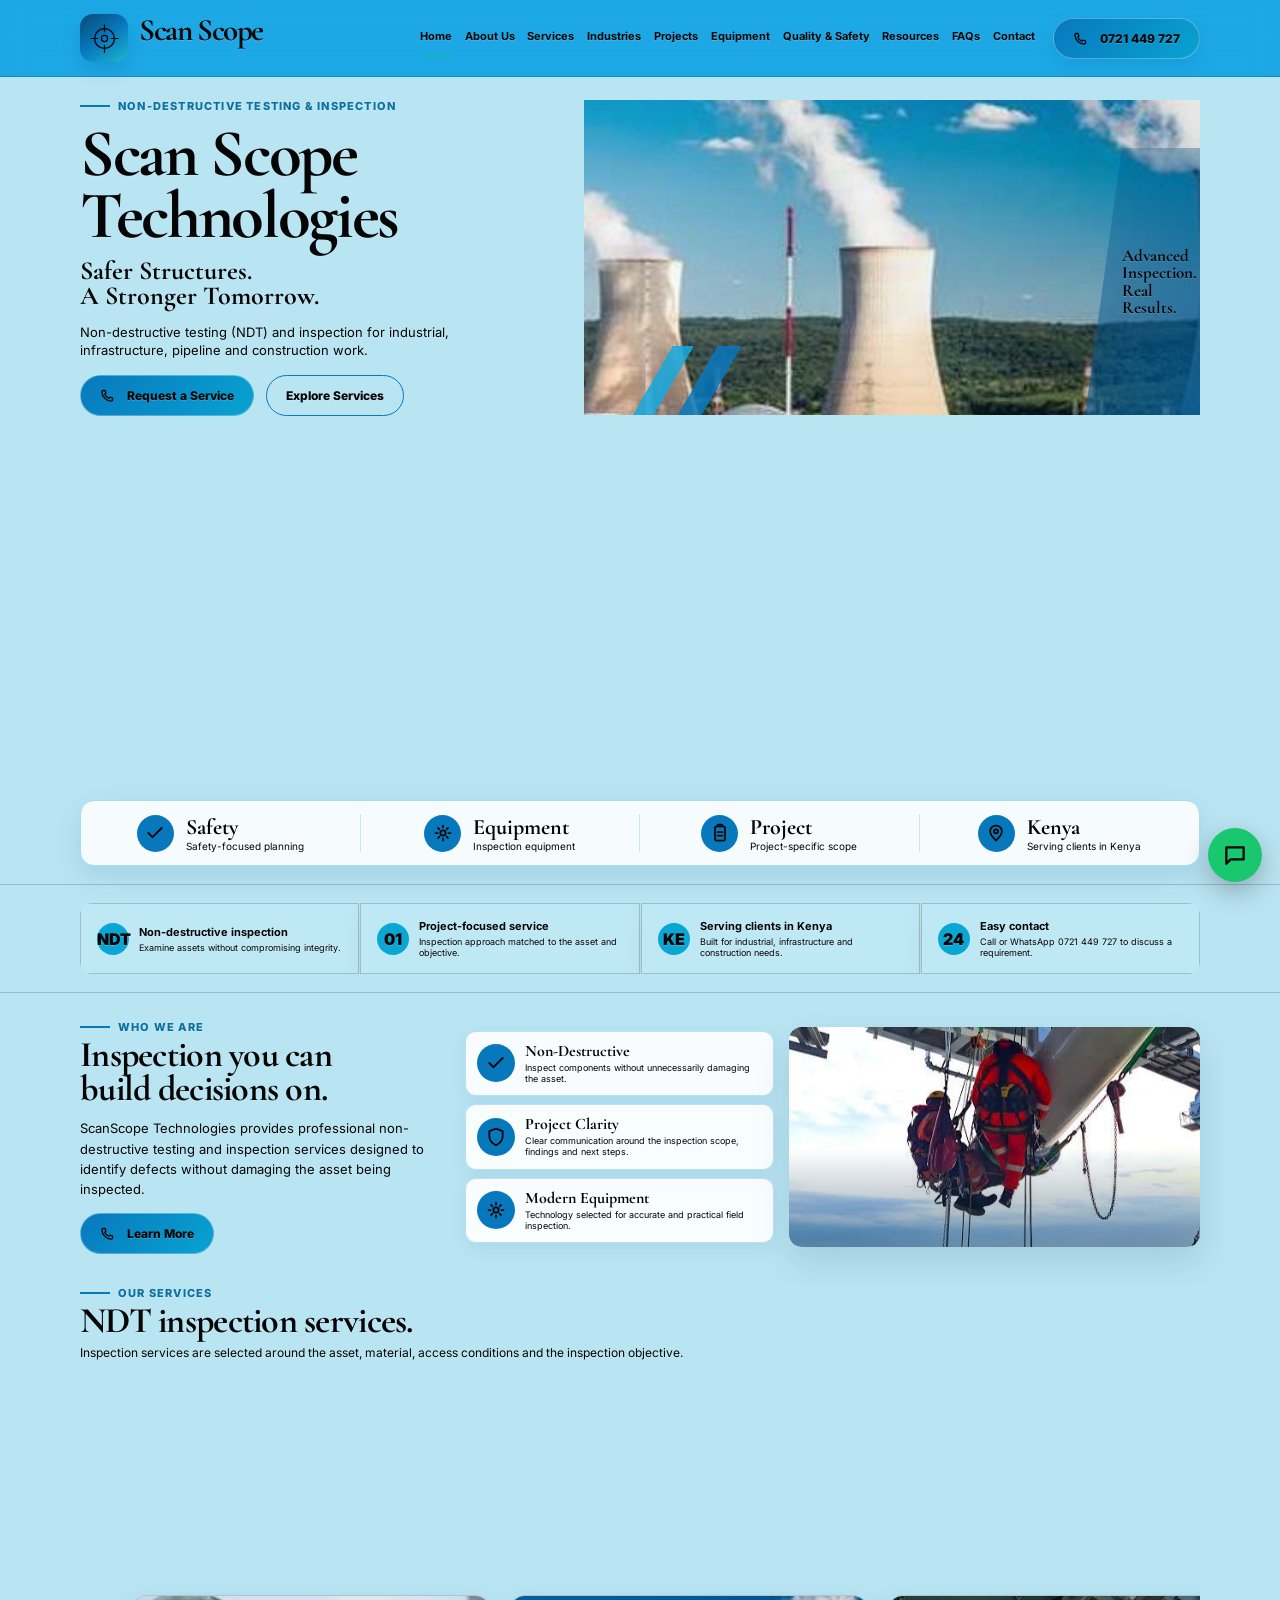
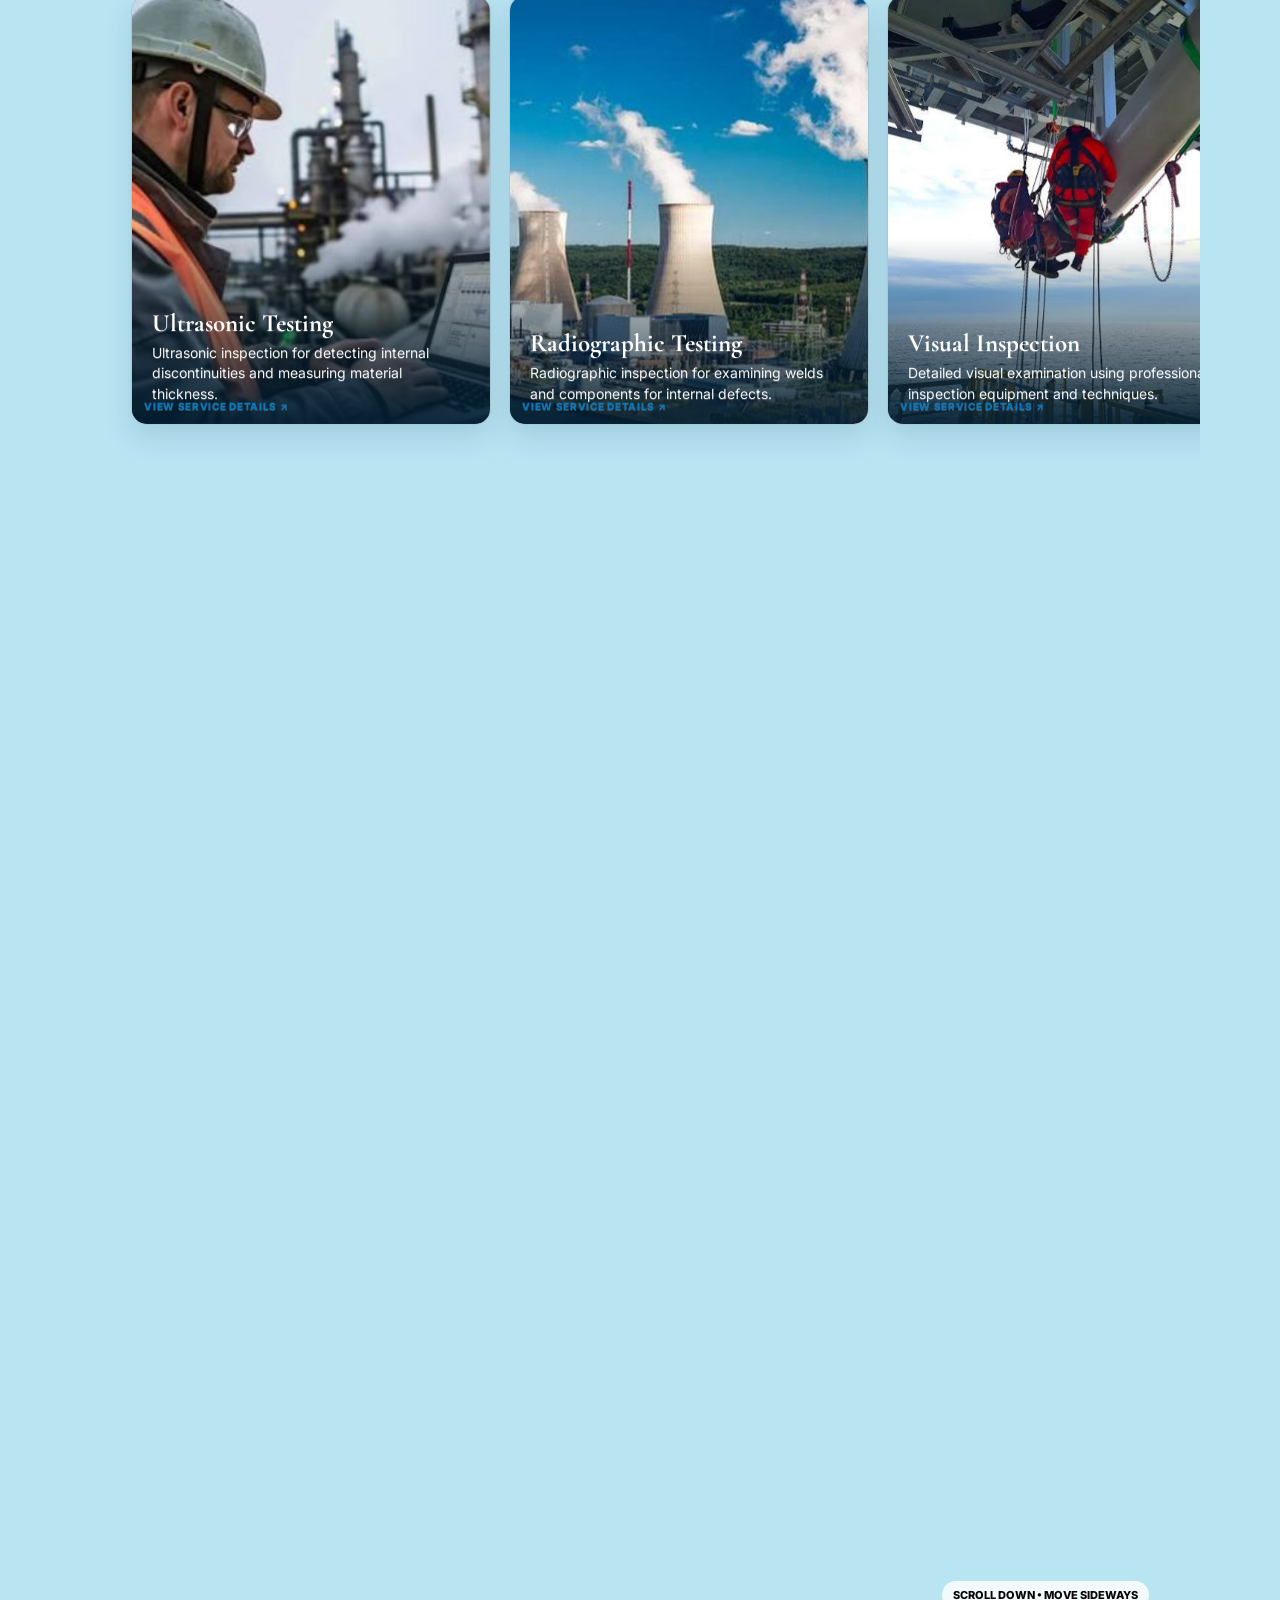
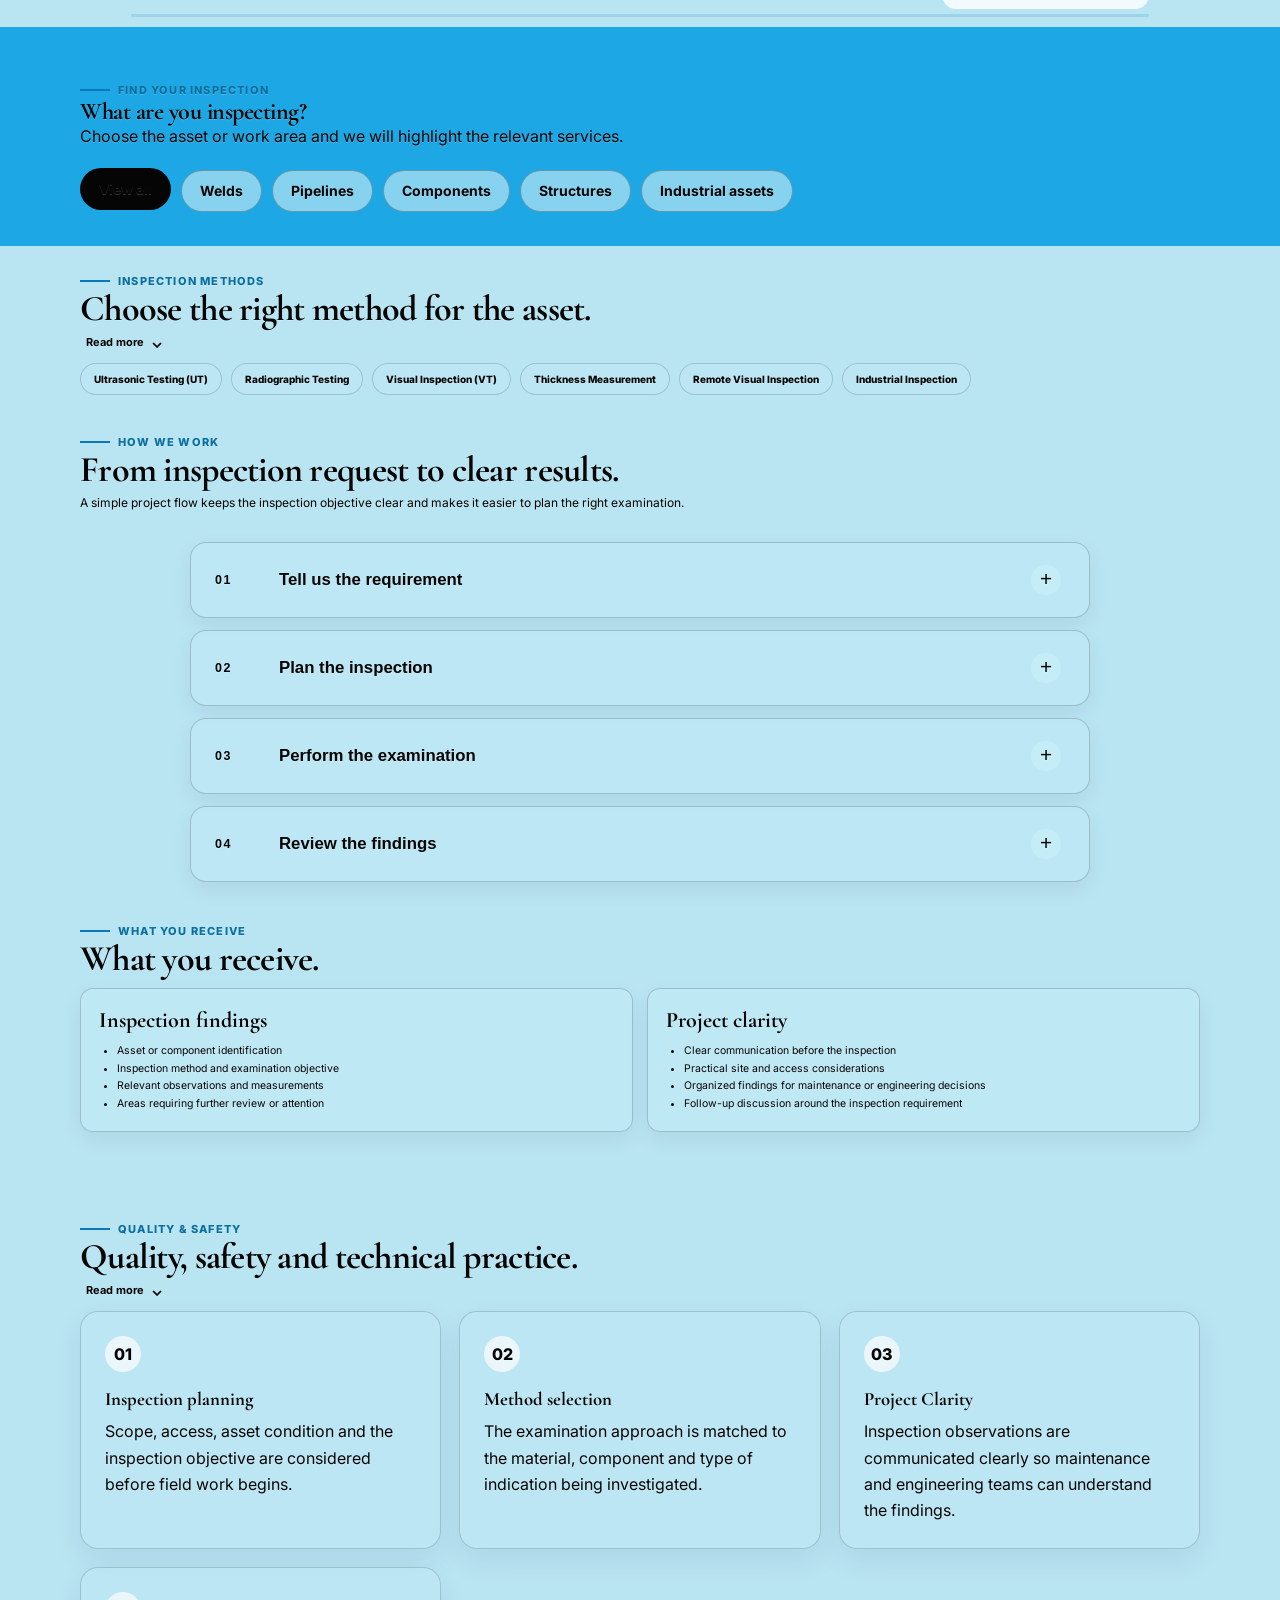
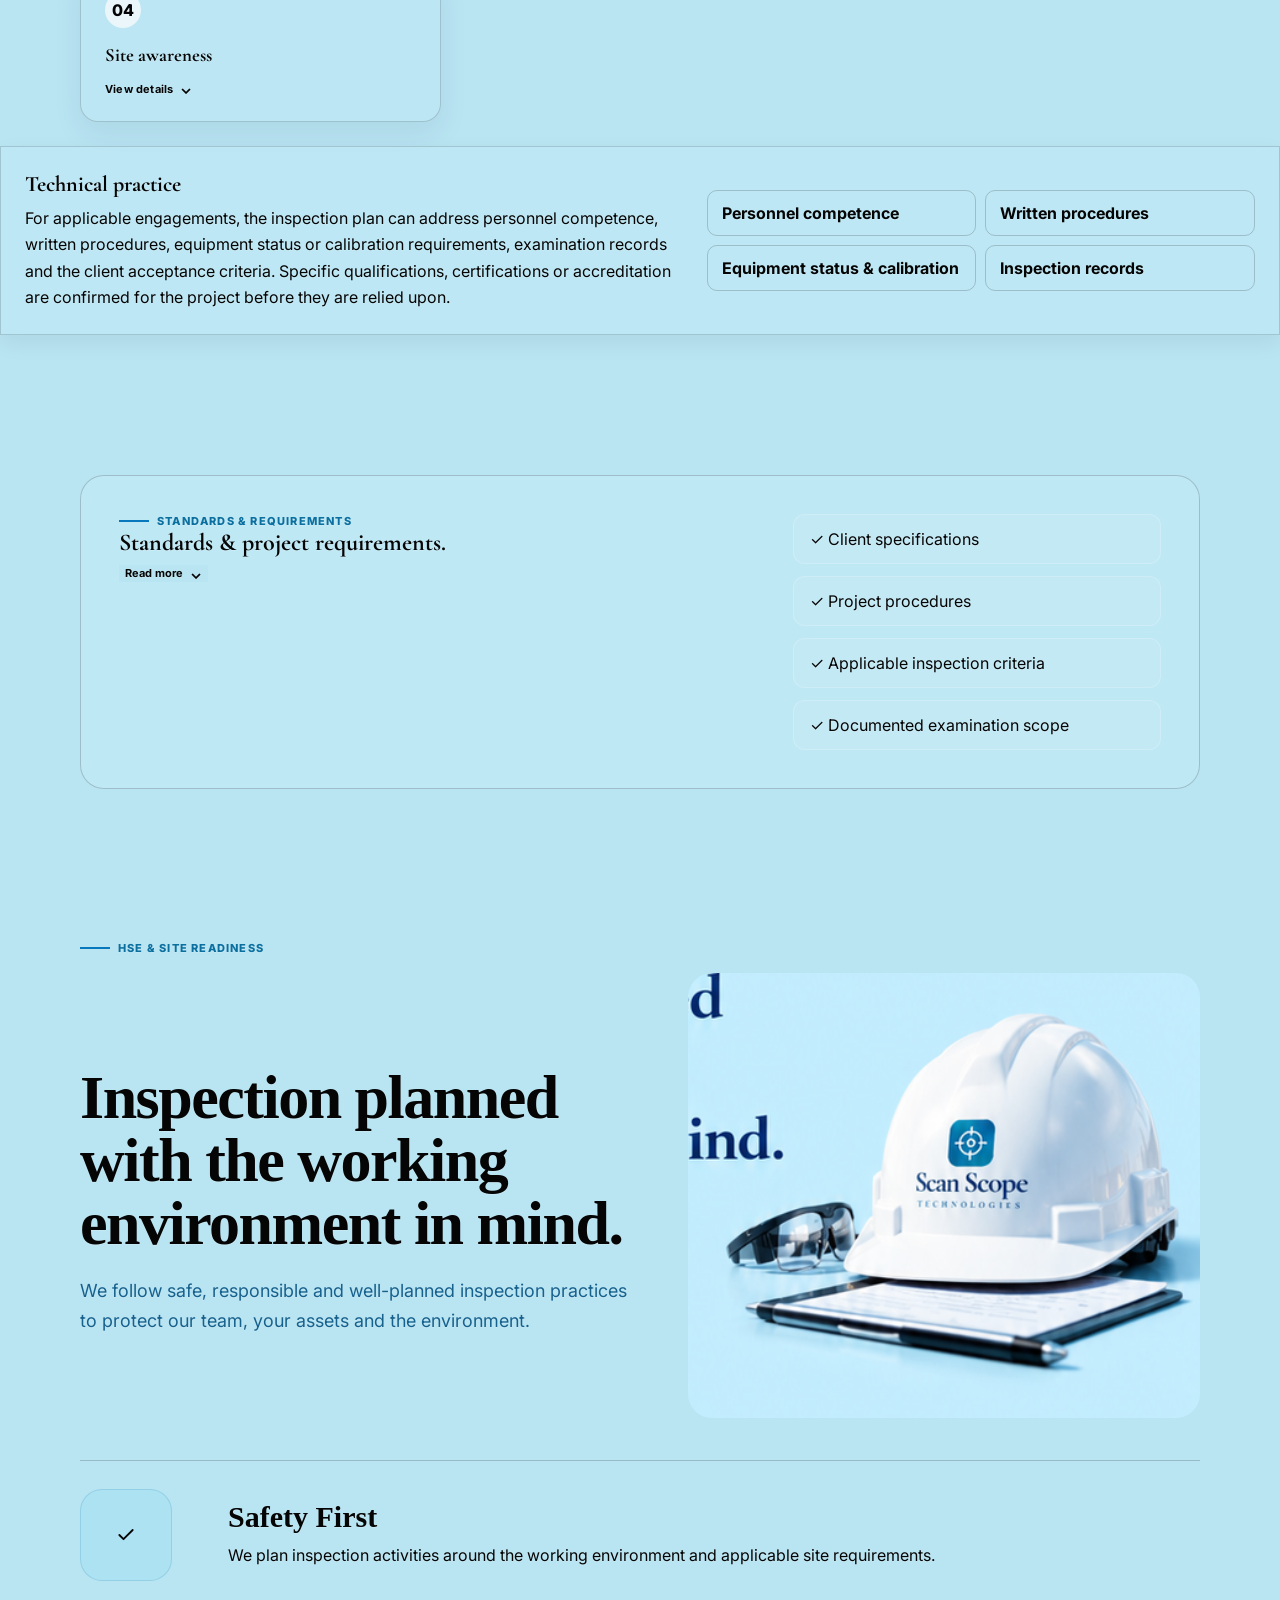
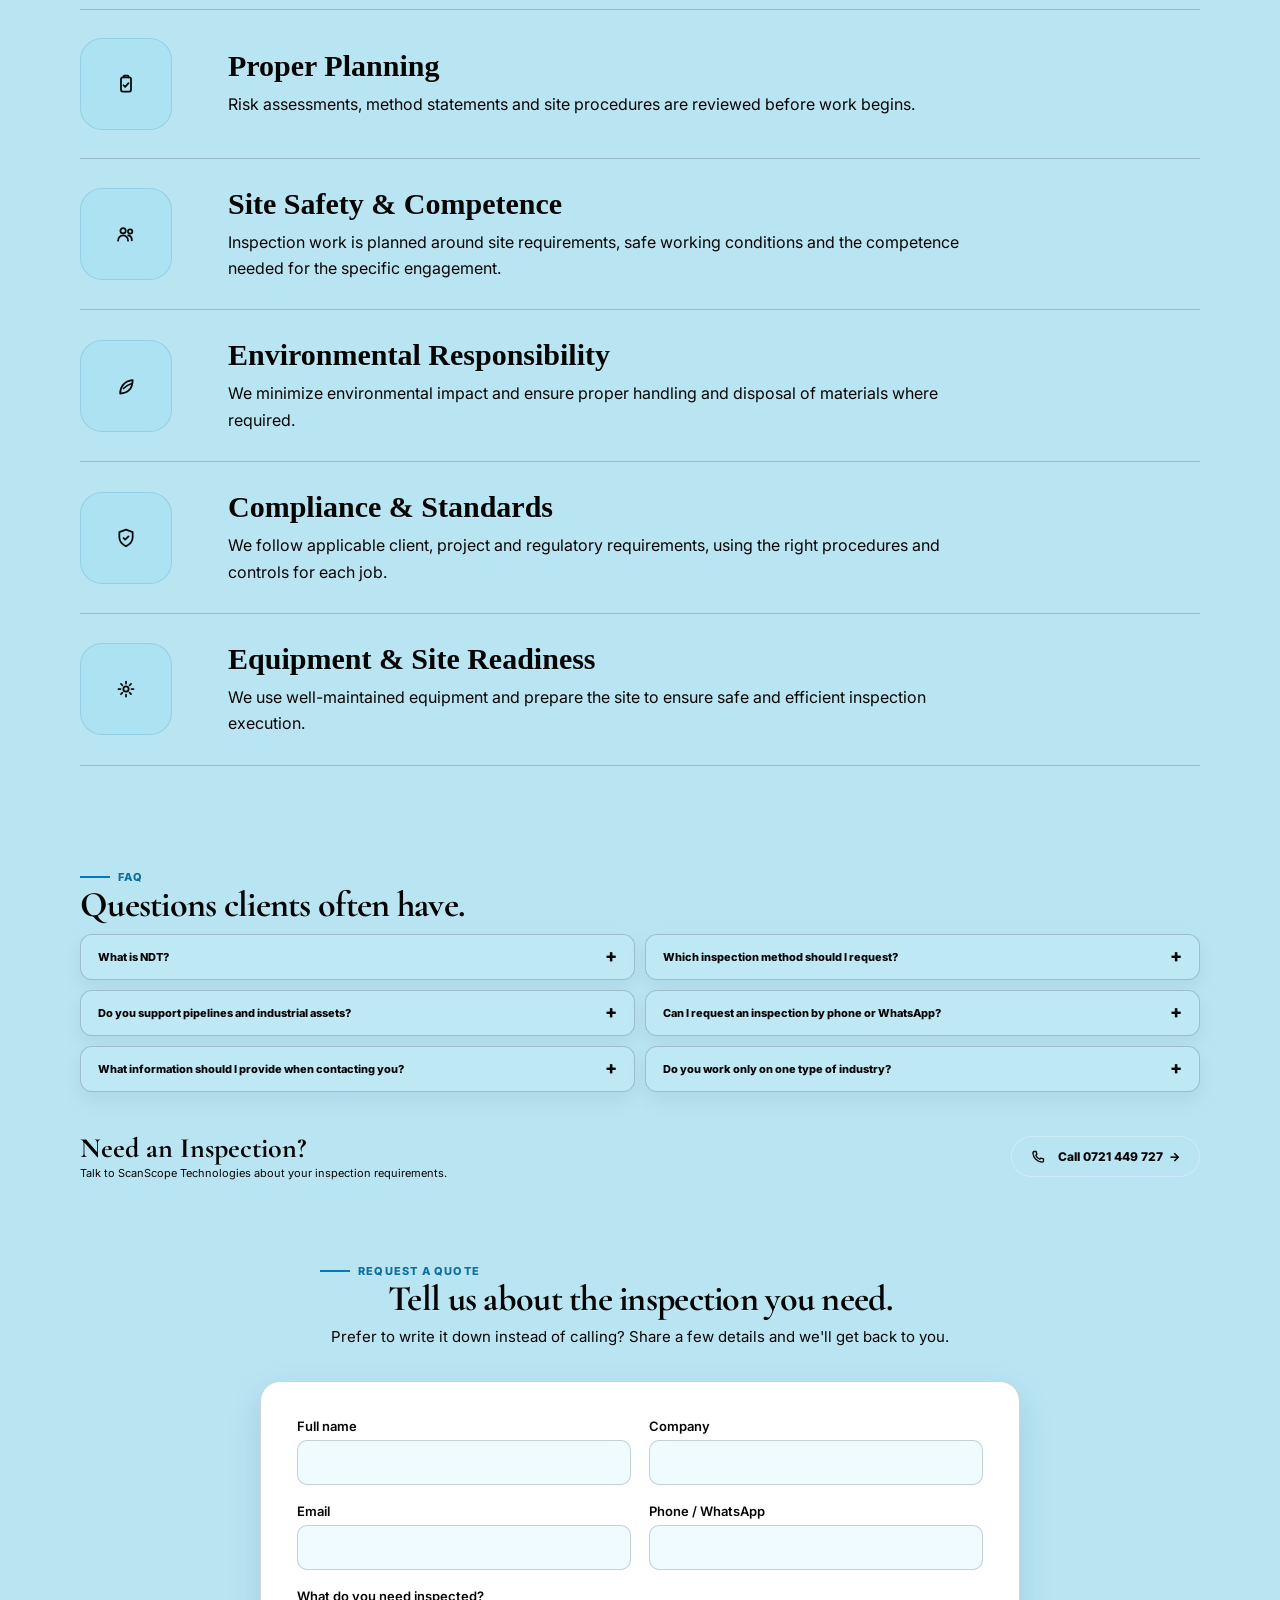
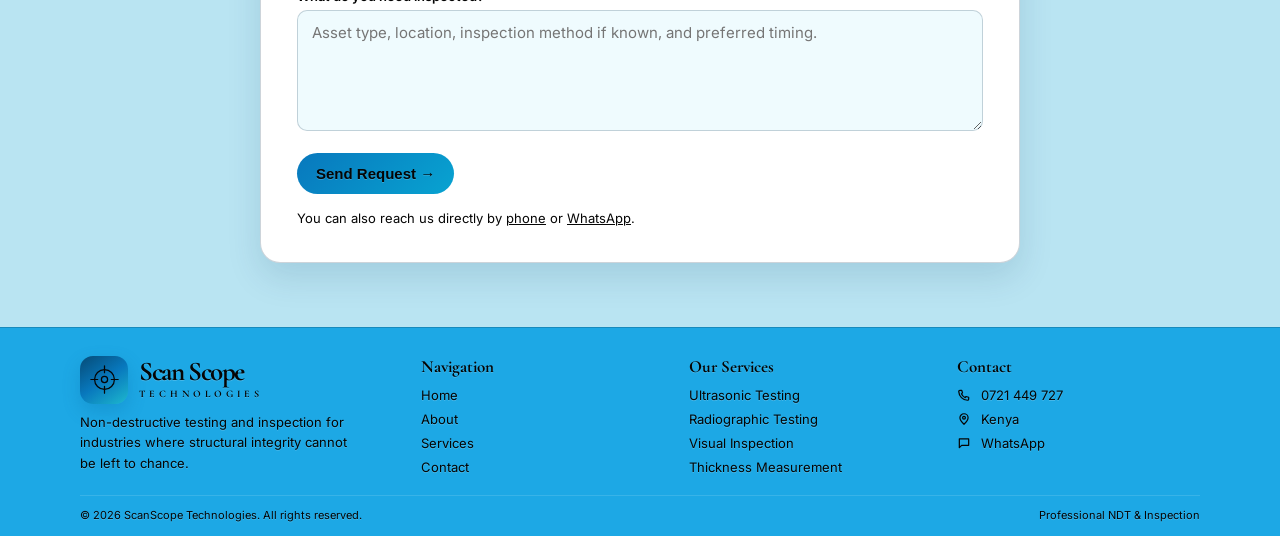
==== commit 00189660: "Unify navigation, canonical domain, and SEO metadata" ====
--- a/index.html
+++ b/index.html
@@ -1633,6 +1633,7 @@
 <link rel="stylesheet" href="corporate.css">
 <script>if((location.pathname.split('/').pop()||'index.html').toLowerCase()==='index.html')document.documentElement.classList.add('scanscope-home-page');</script>
 <script src="site-navigation.js" defer></script>
+<link rel="stylesheet" href="scanscope-shared.css">
 </head>
 <body>
 <svg aria-hidden="true" style="display:none" xmlns="http://www.w3.org/2000/svg">
@@ -2306,5 +2307,6 @@
 })();
 </script>
 
+<script src="scanscope-shared.js" defer></script>
 </body>
 </html>
--- a/scanscope-shared.css
+++ b/scanscope-shared.css
@@ -0,0 +1,18 @@
+/* ScanScope shared corporate navigation and consistency layer */
+:root{--ss-navy:#062D50;--ss-blue:#0878BD;--ss-teal:#10B6B0;--ss-line:#B8DCE9}
+header{position:sticky;top:0;z-index:1000}
+header .nav,header .wrap.nav{min-height:76px;display:flex;align-items:center;gap:18px}
+header .navlinks,header .nav-links{display:flex;align-items:center;justify-content:flex-end;gap:clamp(7px,1vw,15px);margin-left:auto}
+header .navlinks a,header .nav-links a{font-size:11px;font-weight:700;white-space:nowrap;text-decoration:none;transition:color .18s ease,background .18s ease}
+header .navlinks a:hover,header .nav-links a:hover{color:var(--ss-blue)}
+header .navlinks a[aria-current=page],header .nav-links a[aria-current=page]{color:var(--ss-blue);position:relative}
+header .navlinks a[aria-current=page]:after,header .nav-links a[aria-current=page]:after{content:"";position:absolute;left:0;right:0;bottom:-9px;height:2px;background:var(--ss-teal);border-radius:2px}
+header .nav-cta,header .phone-btn{flex-shrink:0}
+header .menu{display:none;cursor:pointer}
+header .brand{flex-shrink:0}
+.breadcrumbs{display:flex;flex-wrap:wrap;gap:8px;align-items:center;font-size:12px;margin:0 0 18px;color:#55758a}
+.breadcrumbs a{color:var(--ss-blue);text-decoration:none}
+:focus-visible{outline:3px solid #10B6B0!important;outline-offset:3px}
+@media(max-width:1100px){header .nav,header .wrap.nav{gap:12px}header .navlinks,header .nav-links{gap:8px}header .navlinks a,header .nav-links a{font-size:10px}header .nav-cta,header .phone-btn{padding:10px 12px;font-size:11px}}
+@media(max-width:900px){header .nav,header .wrap.nav{min-height:68px;flex-wrap:wrap;position:relative}header .menu{display:inline-flex!important;align-items:center;justify-content:center;margin-left:auto;width:42px;height:42px;border-radius:10px;border:1px solid var(--ss-line);background:rgba(255,255,255,.8);color:var(--ss-navy);font-size:24px}header .navlinks,header .nav-links{display:none;position:absolute;top:calc(100% + 1px);left:0;right:0;margin:0;padding:14px;background:#fff;border:1px solid var(--ss-line);border-radius:0 0 14px 14px;box-shadow:0 18px 36px rgba(6,45,80,.15);flex-direction:column;align-items:stretch;gap:0;max-height:70vh;overflow:auto}header .navlinks.open,header .nav-links.open{display:flex}header .navlinks a,header .nav-links a{display:block;padding:12px 10px;font-size:13px;border-radius:8px}header .navlinks a[aria-current=page]:after,header .nav-links a[aria-current=page]:after{display:none}header .navlinks a[aria-current=page],header .nav-links a[aria-current=page]{background:#EAF7FC}header .nav-cta,header .phone-btn{display:none}}
+@media(prefers-reduced-motion:reduce){html{scroll-behavior:auto}*,*:before,*:after{animation-duration:.01ms!important;animation-iteration-count:1!important;transition-duration:.01ms!important}}
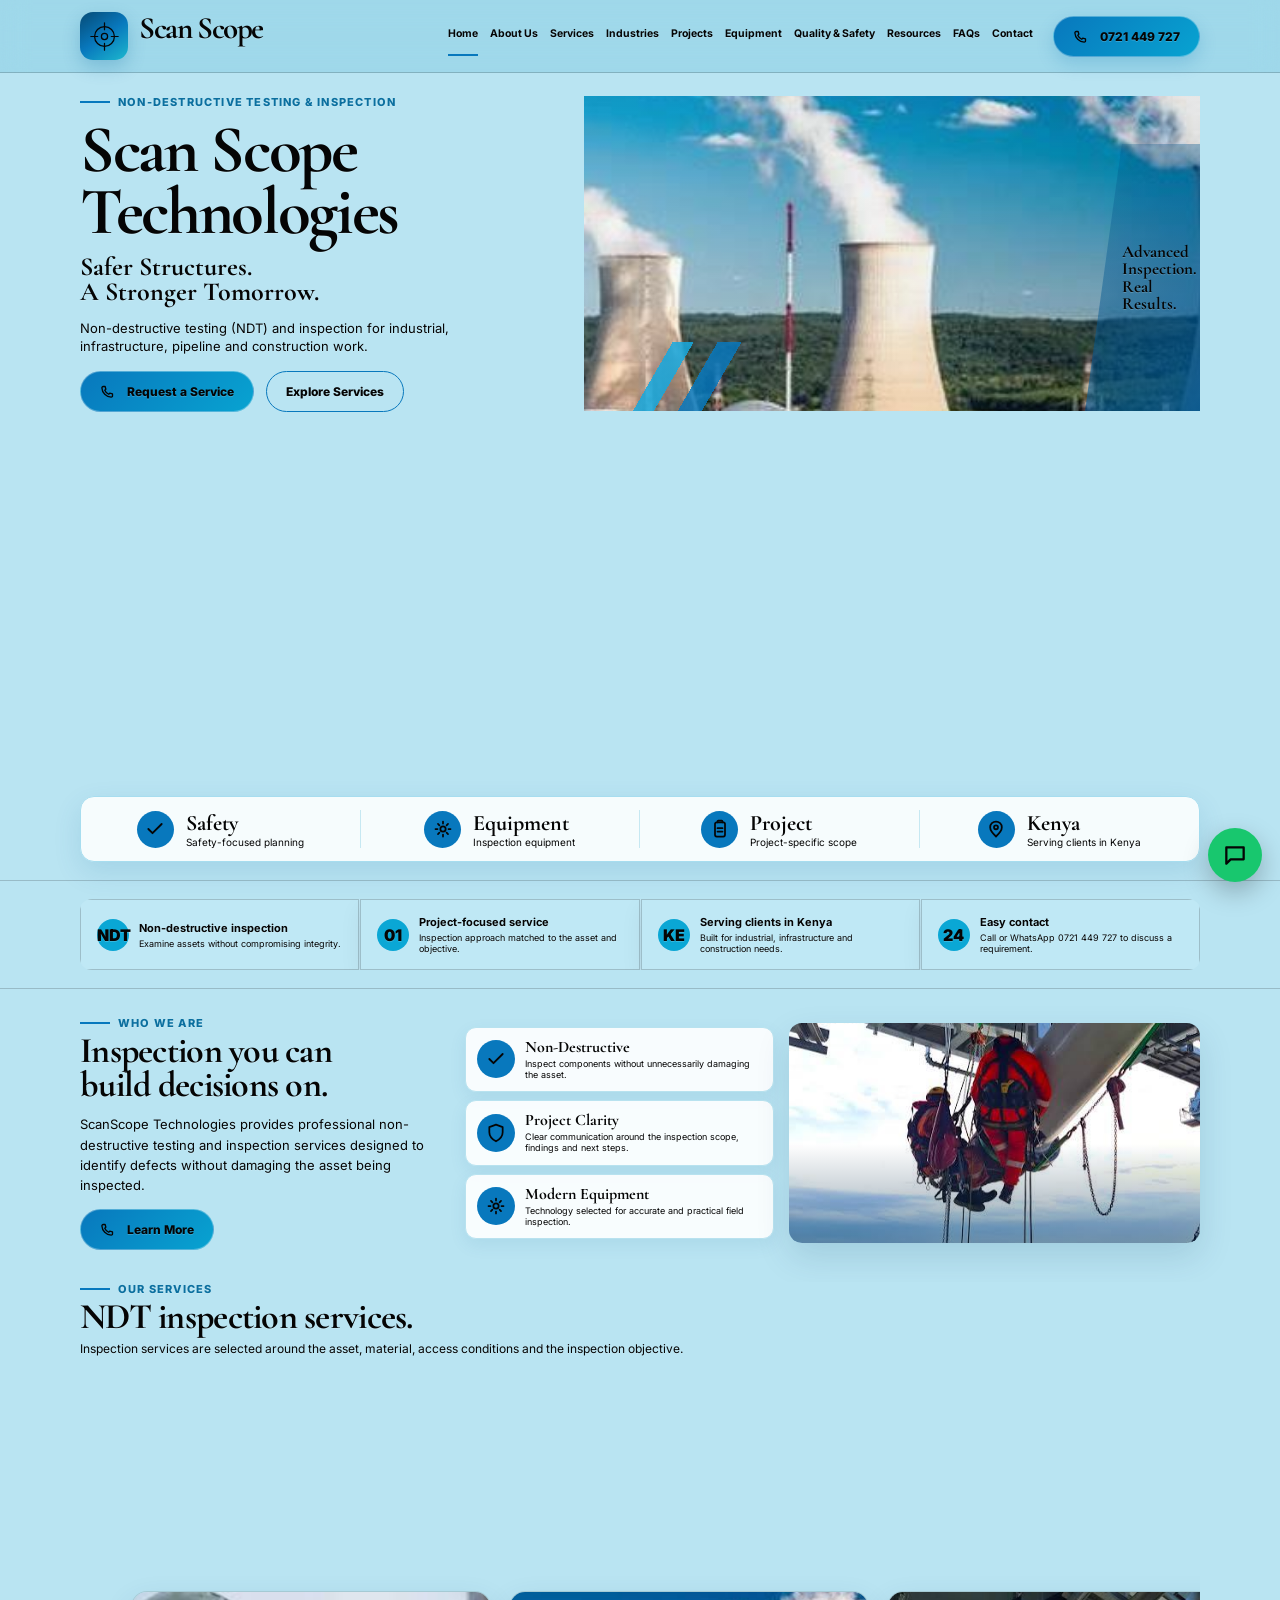
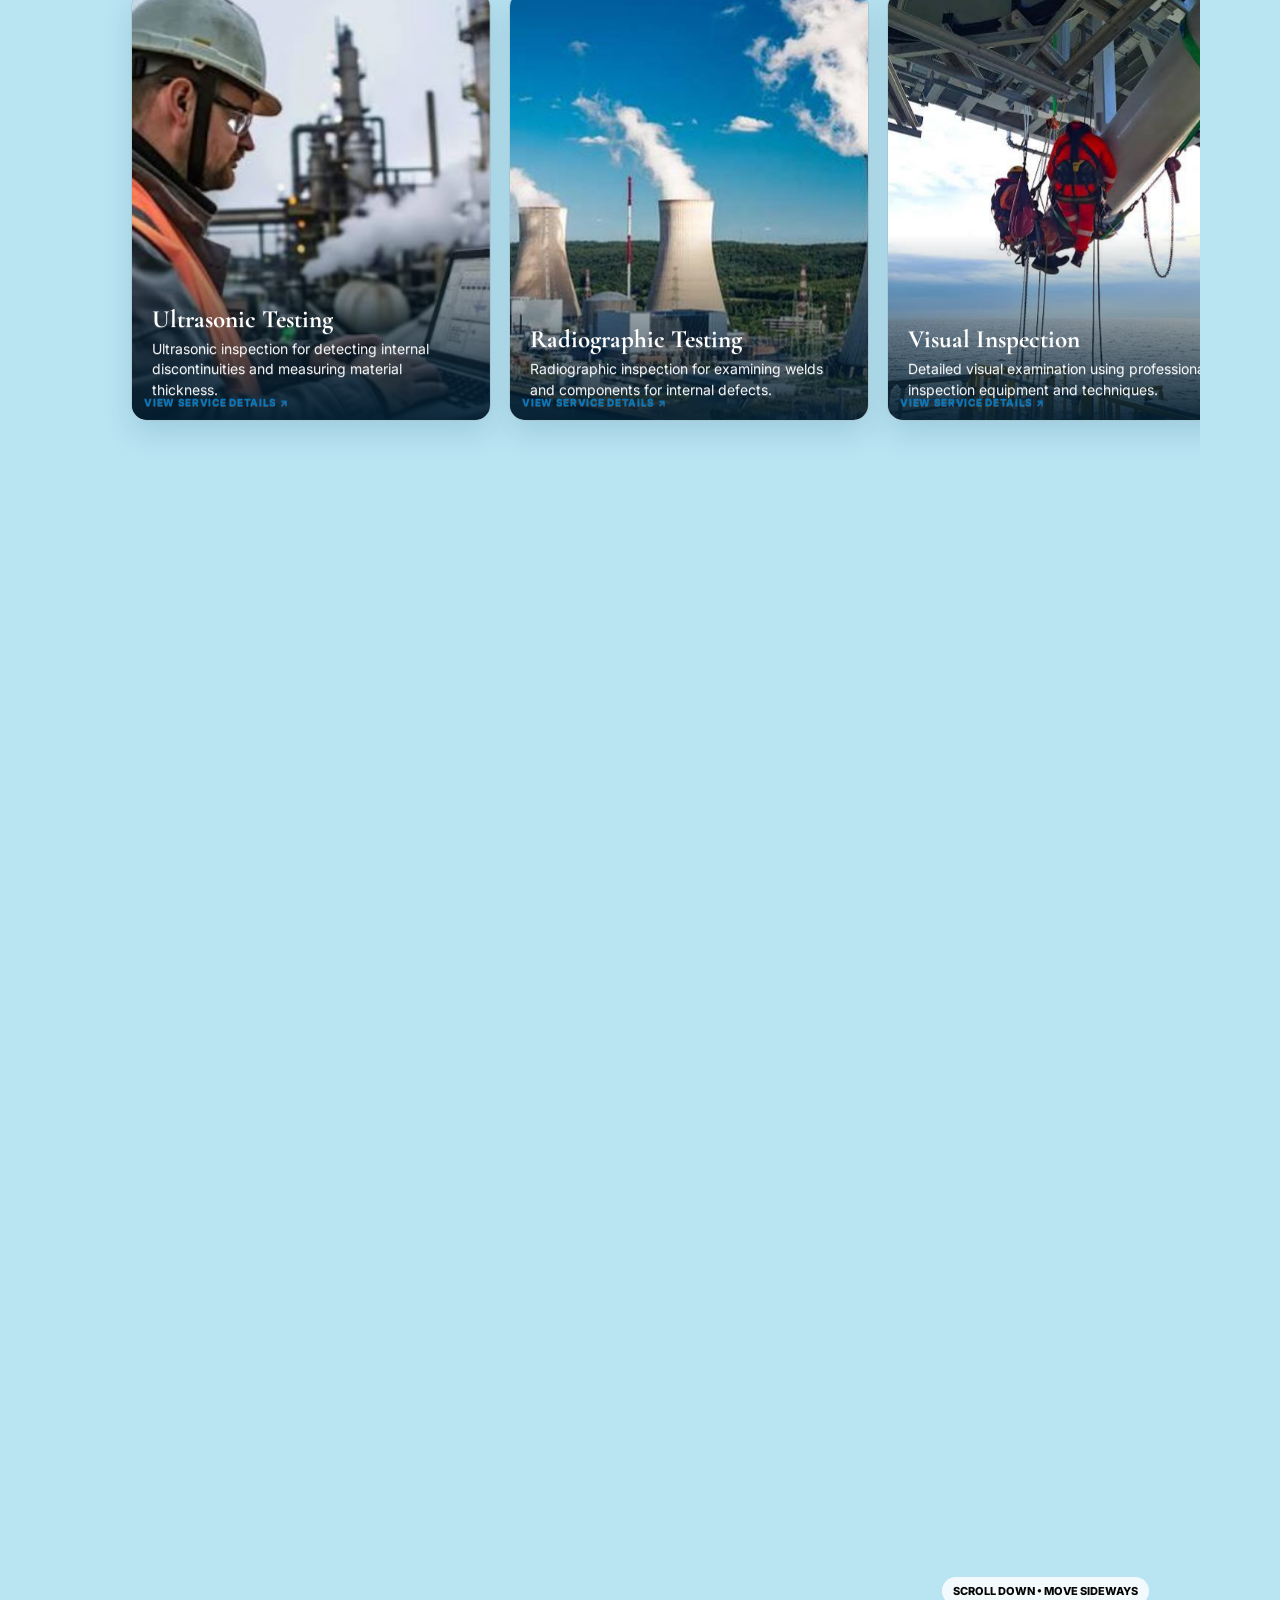
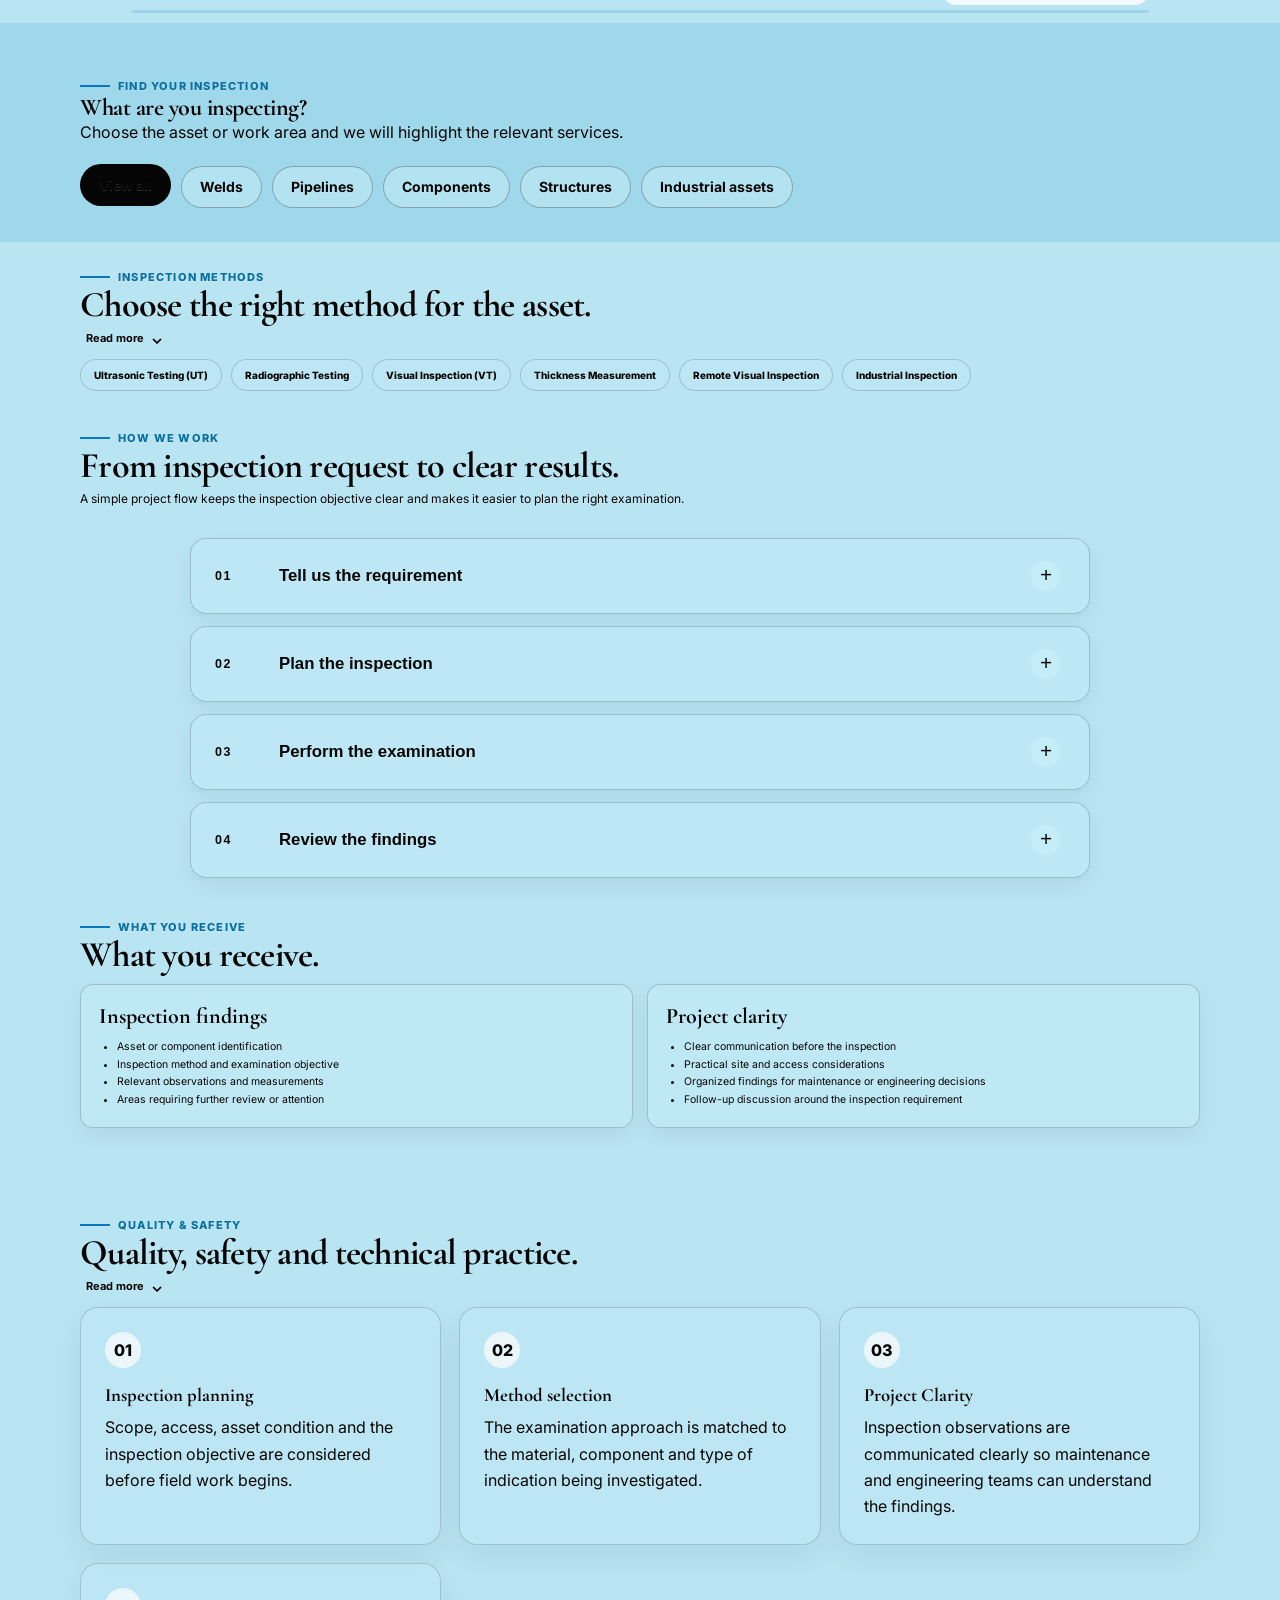
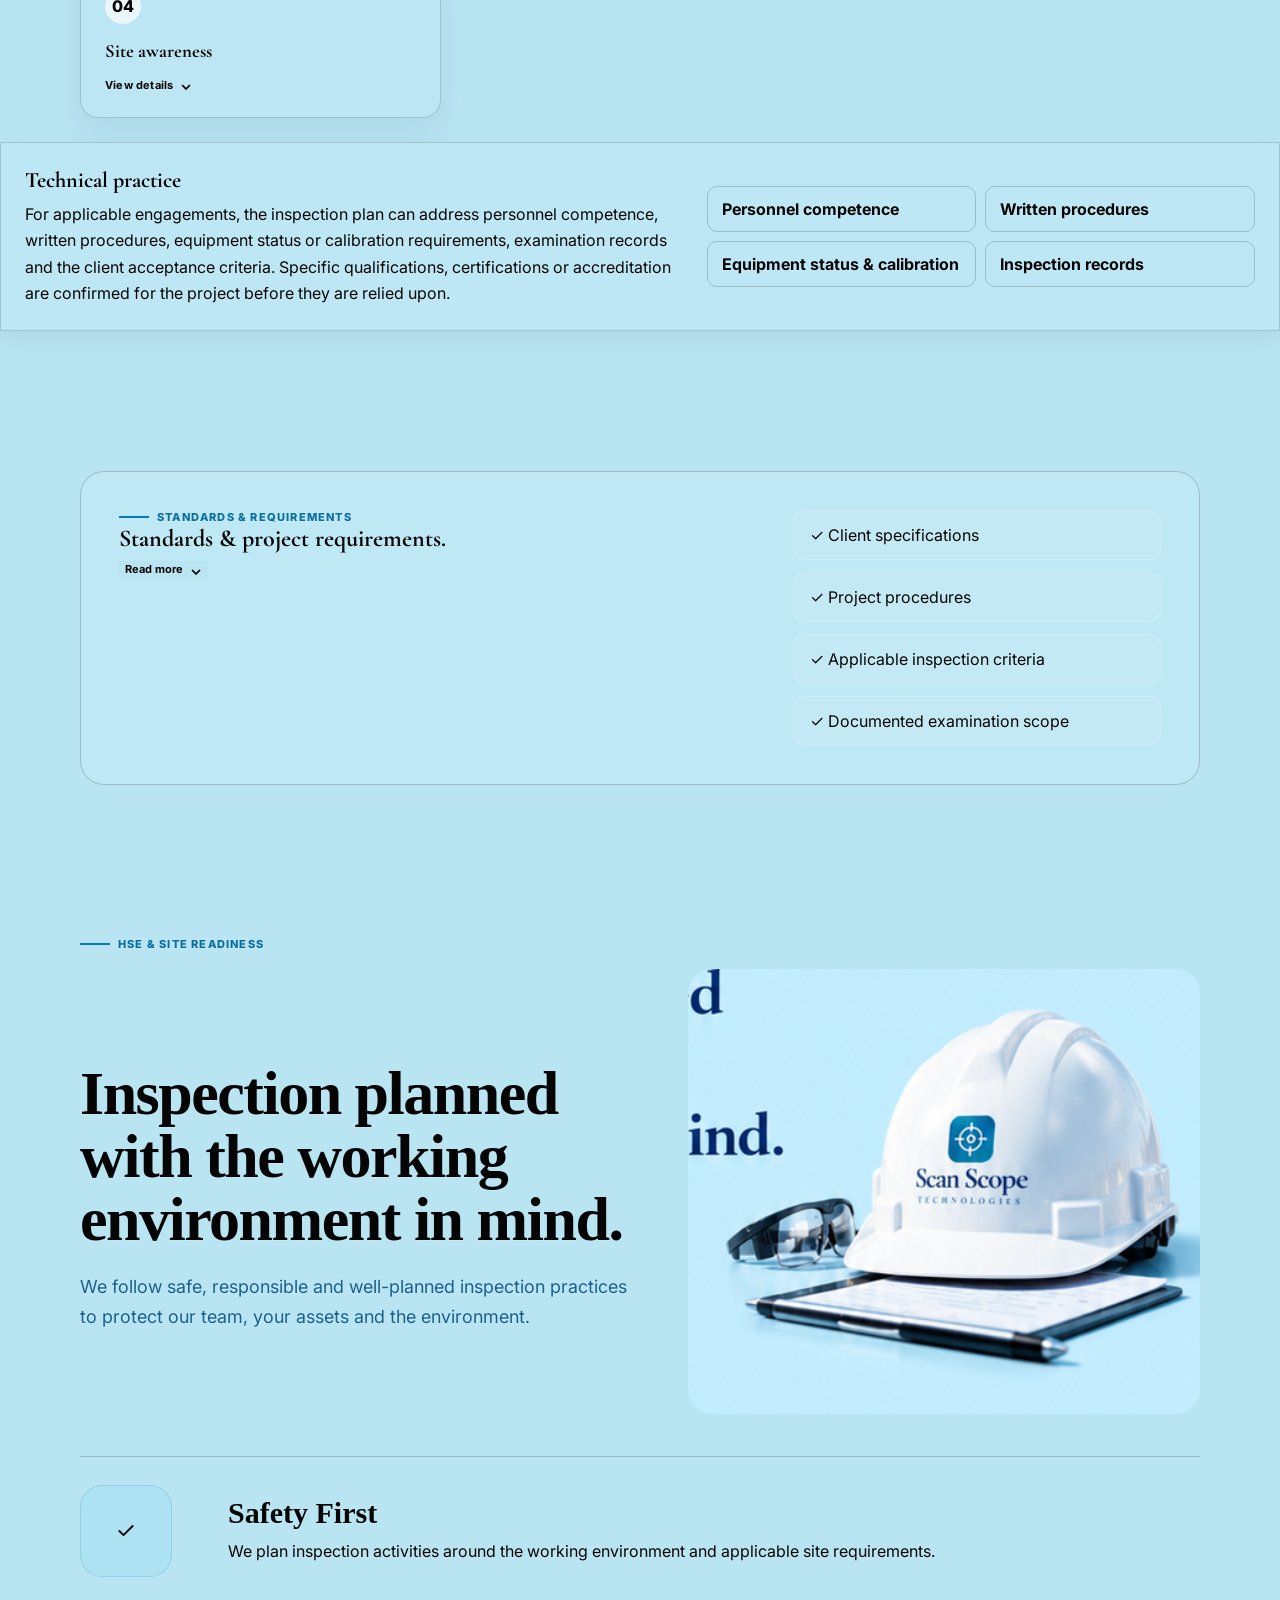
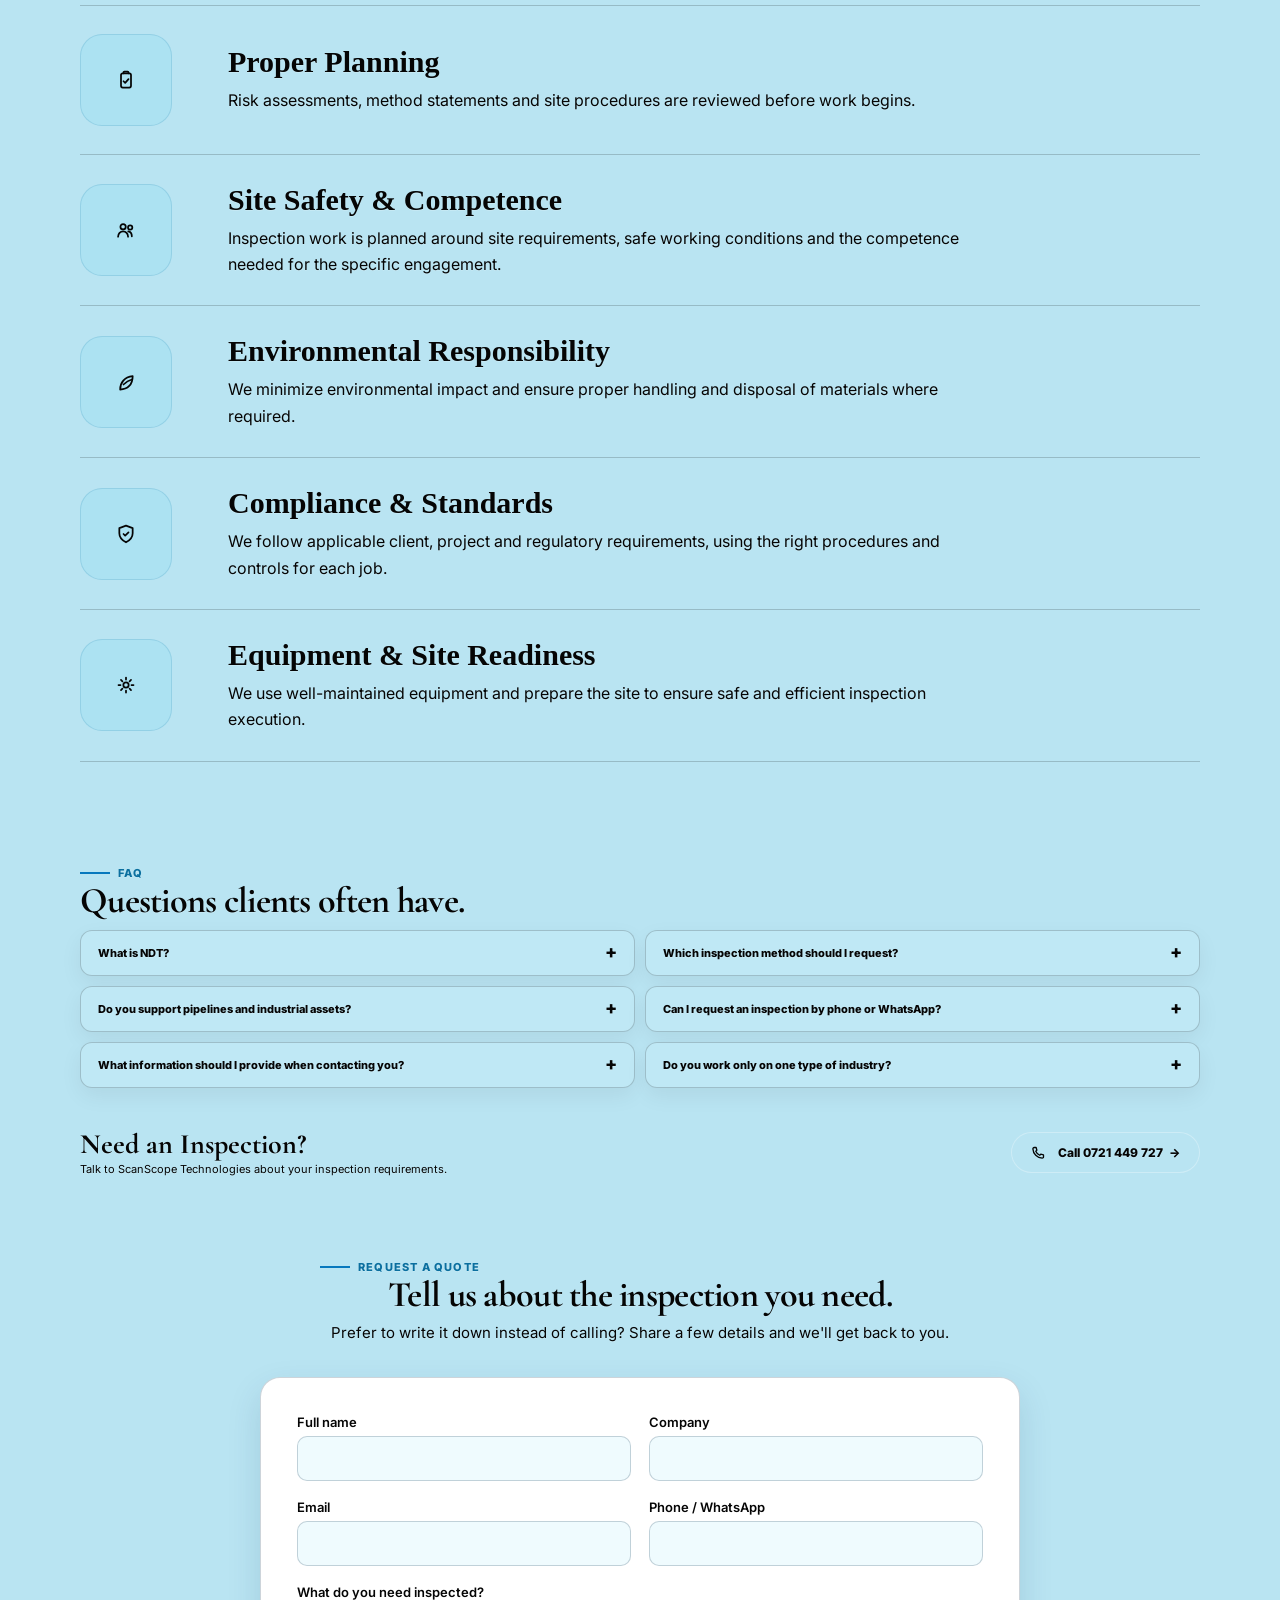
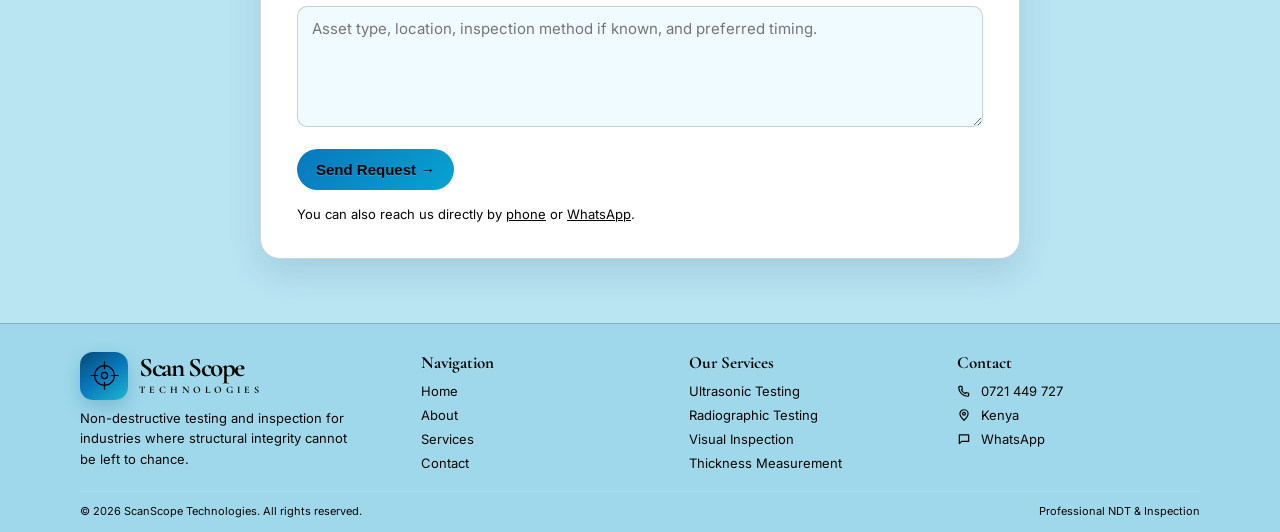
==== commit 70f6eba7: "Improve ScanScope navigation, canonical metadata and shared page consistency" ====
--- a/index.html
+++ b/index.html
@@ -6,8 +6,13 @@
 <meta content="width=device-width, initial-scale=1.0" name="viewport"/>
 <title>ScanScope Technologies | Non-Destructive Testing &amp; Inspection</title>
 <meta content="ScanScope Technologies delivers advanced non-destructive testing and inspection services for pipelines, infrastructure, construction and industrial applications." name="description"/>
-<link rel="canonical" href="https://scanscope.vercel.app/">
 <meta content="#0F6BA8" name="theme-color"/>
+<link rel="canonical" href="https://scanscopetechnologies.vercel.app/">
+<meta property="og:type" content="website"/>
+<meta property="og:site_name" content="ScanScope Technologies"/>
+<meta property="og:title" content="ScanScope Technologies | Non-Destructive Testing &amp; Inspection"/>
+<meta property="og:description" content="Non-destructive testing and inspection services for industrial assets, pipelines, infrastructure and fabrication in Kenya."/>
+<meta property="og:url" content="https://scanscopetechnologies.vercel.app/"/>
 <link href="favicon.svg" rel="icon" type="image/svg+xml"/>
 <link href="favicon.svg" rel="apple-touch-icon"/>
 <link href="https://fonts.googleapis.com" rel="preconnect"/>
@@ -1629,12 +1634,7 @@
 #services .service-card::before{display:none!important}
 #services .service-card img{transition:none!important;transform:none!important;filter:none!important}
 .image-ui-badge{display:none!important}
-</style><style id="service-card-navigation">.service-card[data-page]{cursor:pointer}.service-card[data-page] .service-body{position:relative;padding-bottom:36px}.service-card[data-page] .service-body:after{content:"VIEW SERVICE DETAILS ↗";position:absolute;left:12px;bottom:12px;color:#0878BD;font-size:10px;font-weight:800;letter-spacing:.7px}.service-card[data-page]:focus-visible{outline:3px solid #18A8DF;outline-offset:3px}</style>
-<link rel="stylesheet" href="corporate.css">
-<script>if((location.pathname.split('/').pop()||'index.html').toLowerCase()==='index.html')document.documentElement.classList.add('scanscope-home-page');</script>
-<script src="site-navigation.js" defer></script>
-<link rel="stylesheet" href="scanscope-shared.css">
-</head>
+</style><style id="service-card-navigation">.service-card[data-page]{cursor:pointer}.service-card[data-page] .service-body{position:relative;padding-bottom:36px}.service-card[data-page] .service-body:after{content:"VIEW SERVICE DETAILS ↗";position:absolute;left:12px;bottom:12px;color:#0878BD;font-size:10px;font-weight:800;letter-spacing:.7px}.service-card[data-page]:focus-visible{outline:3px solid #18A8DF;outline-offset:3px}</style></head>
 <body>
 <svg aria-hidden="true" style="display:none" xmlns="http://www.w3.org/2000/svg">
 <defs>
@@ -1718,7 +1718,7 @@
 <div class="kicker">Who We Are</div>
 <div class="section-head"><h2>Inspection you can<br/>build decisions on.</h2></div>
 <p>ScanScope Technologies provides professional non-destructive testing and inspection services designed to identify defects without damaging the asset being inspected.</p>
-<a class="btn" href="tel:+254721449727"><svg aria-hidden="true" class="icon"><use href="#icon-phone"></use></svg>  Learn More</a>
+<a class="btn" href="about.html"><svg aria-hidden="true" class="icon"><use href="#icon-phone"></use></svg>  Learn More</a>
 </div>
 <div class="feature-stack">
 <div aria-expanded="false" class="feature clickable-card" data-detail="who-we-are" role="button" tabindex="0"><div class="feature-icon"><svg aria-hidden="true" class="icon"><use href="#icon-check"></use></svg></div><div><h4>Non-Destructive</h4><p>Inspect components without unnecessarily damaging the asset.</p></div></div>
@@ -1920,7 +1920,7 @@
 </a>
 <p class="footer-desc">Non-destructive testing and inspection for industries where structural integrity cannot be left to chance.</p>
 </div>
-<div><h4>Navigation</h4><ul><li><a href="index.html#top">Home</a></li><li><a href="index.html#who-we-are">About</a></li><li><a href="capabilities.html">Services</a></li><li><a href="index.html#request-quote">Contact</a></li></ul></div>
+<div><h4>Navigation</h4><ul><li><a href="index.html#top">Home</a></li><li><a href="about.html">About</a></li><li><a href="capabilities.html">Services</a></li><li><a href="contact.html">Contact</a></li></ul></div>
 <div><h4>Our Services</h4><ul><li>Ultrasonic Testing</li><li>Radiographic Testing</li><li>Visual Inspection</li><li>Thickness Measurement</li></ul></div>
 <div><h4>Contact</h4><ul><li><svg aria-hidden="true" class="icon"><use href="#icon-phone"></use></svg>  <a href="tel:+254721449727">0721 449 727</a></li><li><svg aria-hidden="true" class="icon"><use href="#icon-map-pin"></use></svg>  Kenya</li><li><svg aria-hidden="true" class="icon"><use href="#icon-chat"></use></svg>  <a href="https://wa.me/254721449727">WhatsApp</a></li></ul></div>
 </div>
@@ -2307,6 +2307,32 @@
 })();
 </script>
 
-<script src="scanscope-shared.js" defer></script>
+
+<script>
+(function(){
+ const file=(location.pathname.split('/').pop()||'index.html').toLowerCase();
+ document.querySelectorAll('header nav a, footer nav a, footer .footlinks a, footer .footerlinks a').forEach(function(a){
+   const raw=(a.getAttribute('href')||'').split('#')[0].toLowerCase();
+   const target=raw||'index.html';
+   if(target===file && a.closest('header nav')) a.setAttribute('aria-current','page');
+   else if(a.closest('header nav')) a.removeAttribute('aria-current');
+ });
+ const menu=document.querySelector('header .menu');
+ const nav=document.querySelector('header .navlinks, header .nav-links');
+ if(menu&&nav){
+   menu.setAttribute('aria-controls',nav.id||'site-primary-navigation');
+   if(!nav.id) nav.id='site-primary-navigation';
+   menu.addEventListener('click',function(){
+     const open=nav.classList.contains('open');
+     nav.classList.toggle('open',!open);
+     menu.setAttribute('aria-expanded',String(!open));
+     menu.setAttribute('aria-label',open?'Open navigation':'Close navigation');
+     menu.textContent=open?'☰':'×';
+   });
+   nav.querySelectorAll('a').forEach(function(a){a.addEventListener('click',function(){nav.classList.remove('open');menu.setAttribute('aria-expanded','false');menu.setAttribute('aria-label','Open navigation');menu.textContent='☰';});});
+   document.addEventListener('keydown',function(e){if(e.key==='Escape'){nav.classList.remove('open');menu.setAttribute('aria-expanded','false');menu.textContent='☰';}});
+ }
+})();
+</script>
 </body>
 </html>
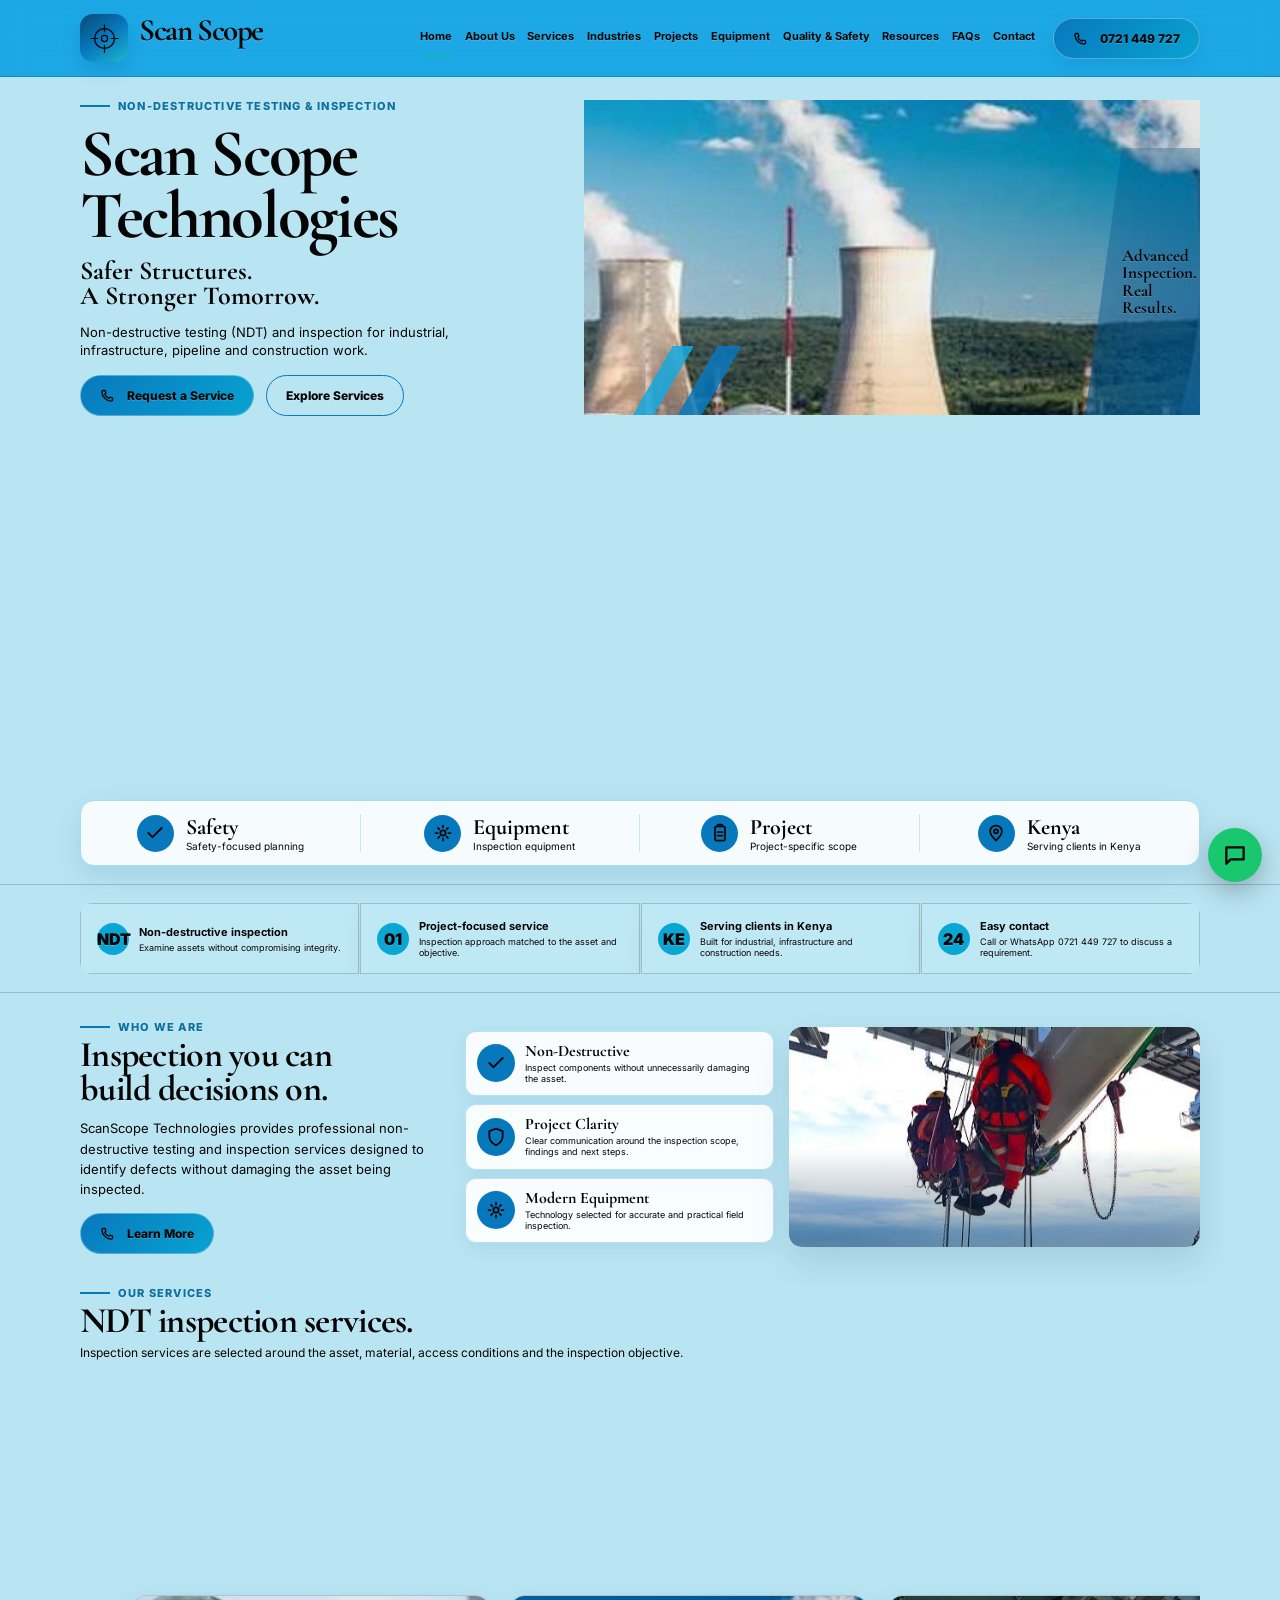
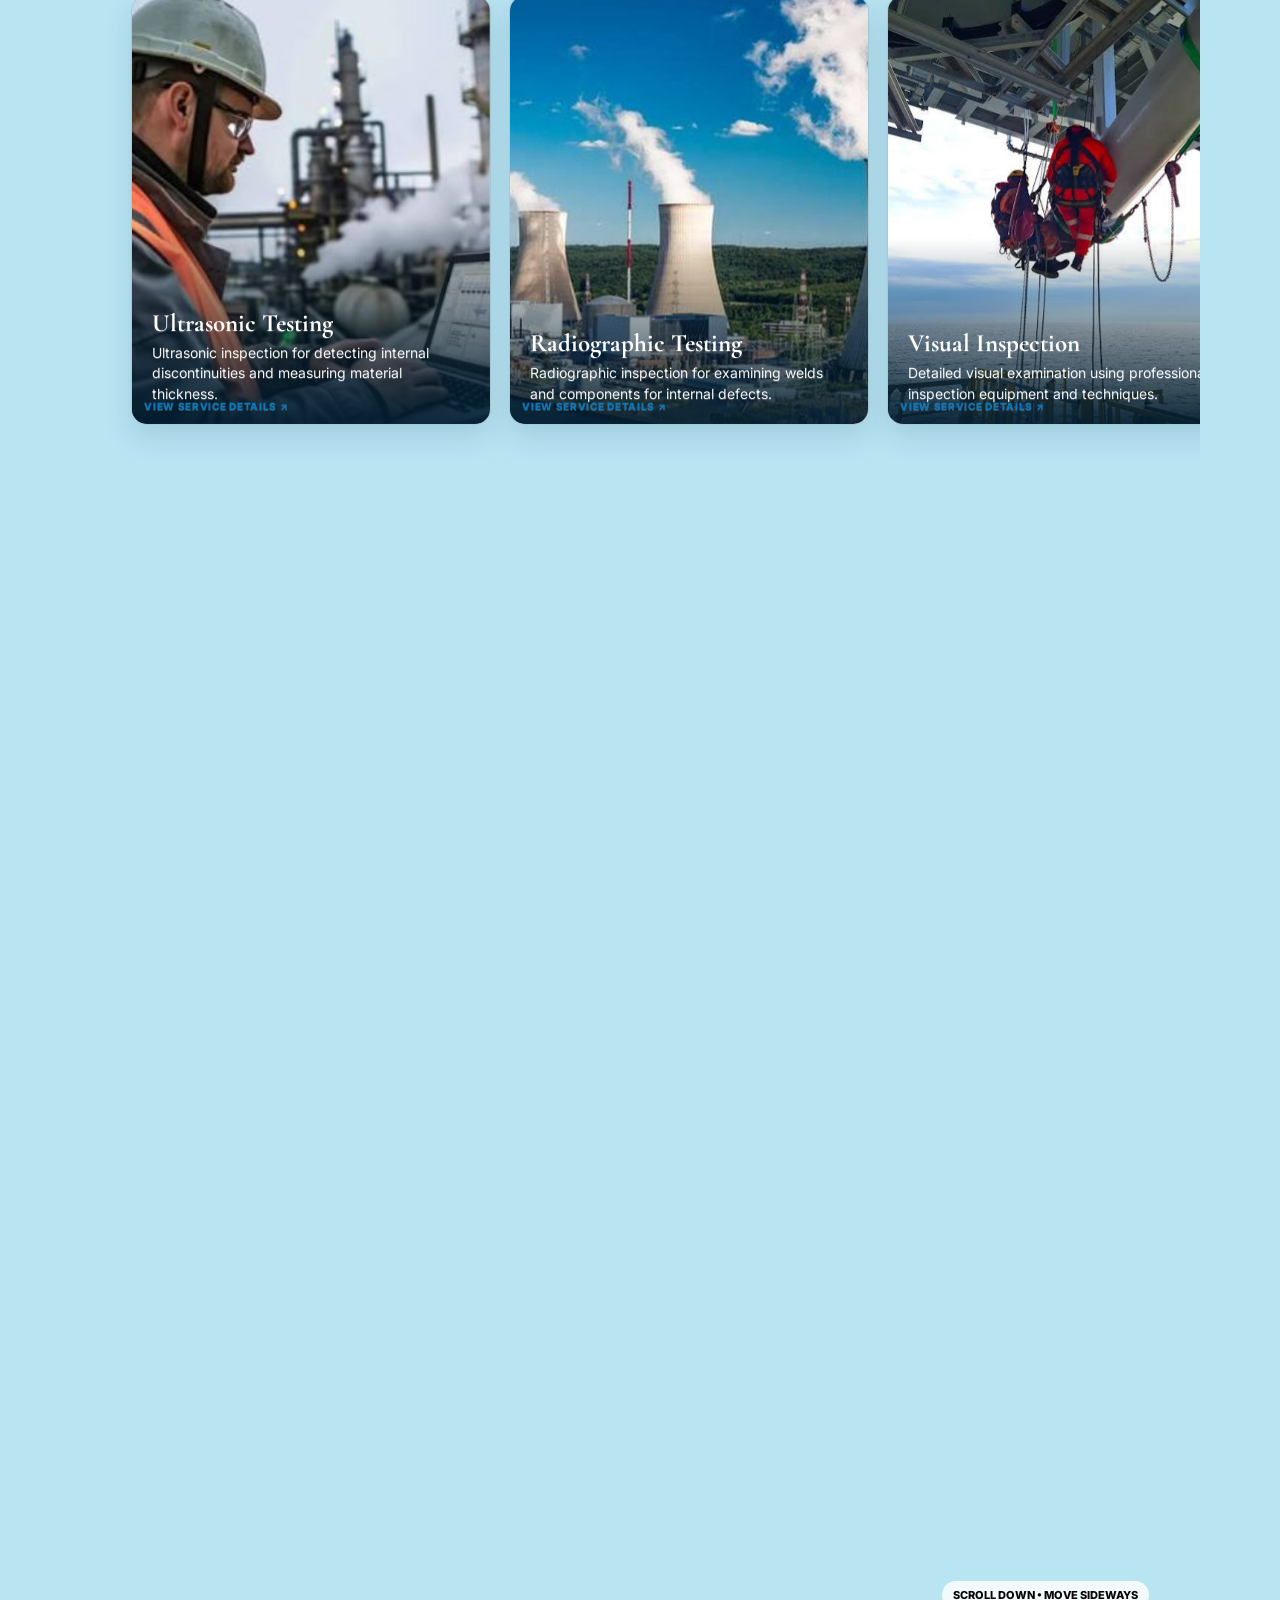
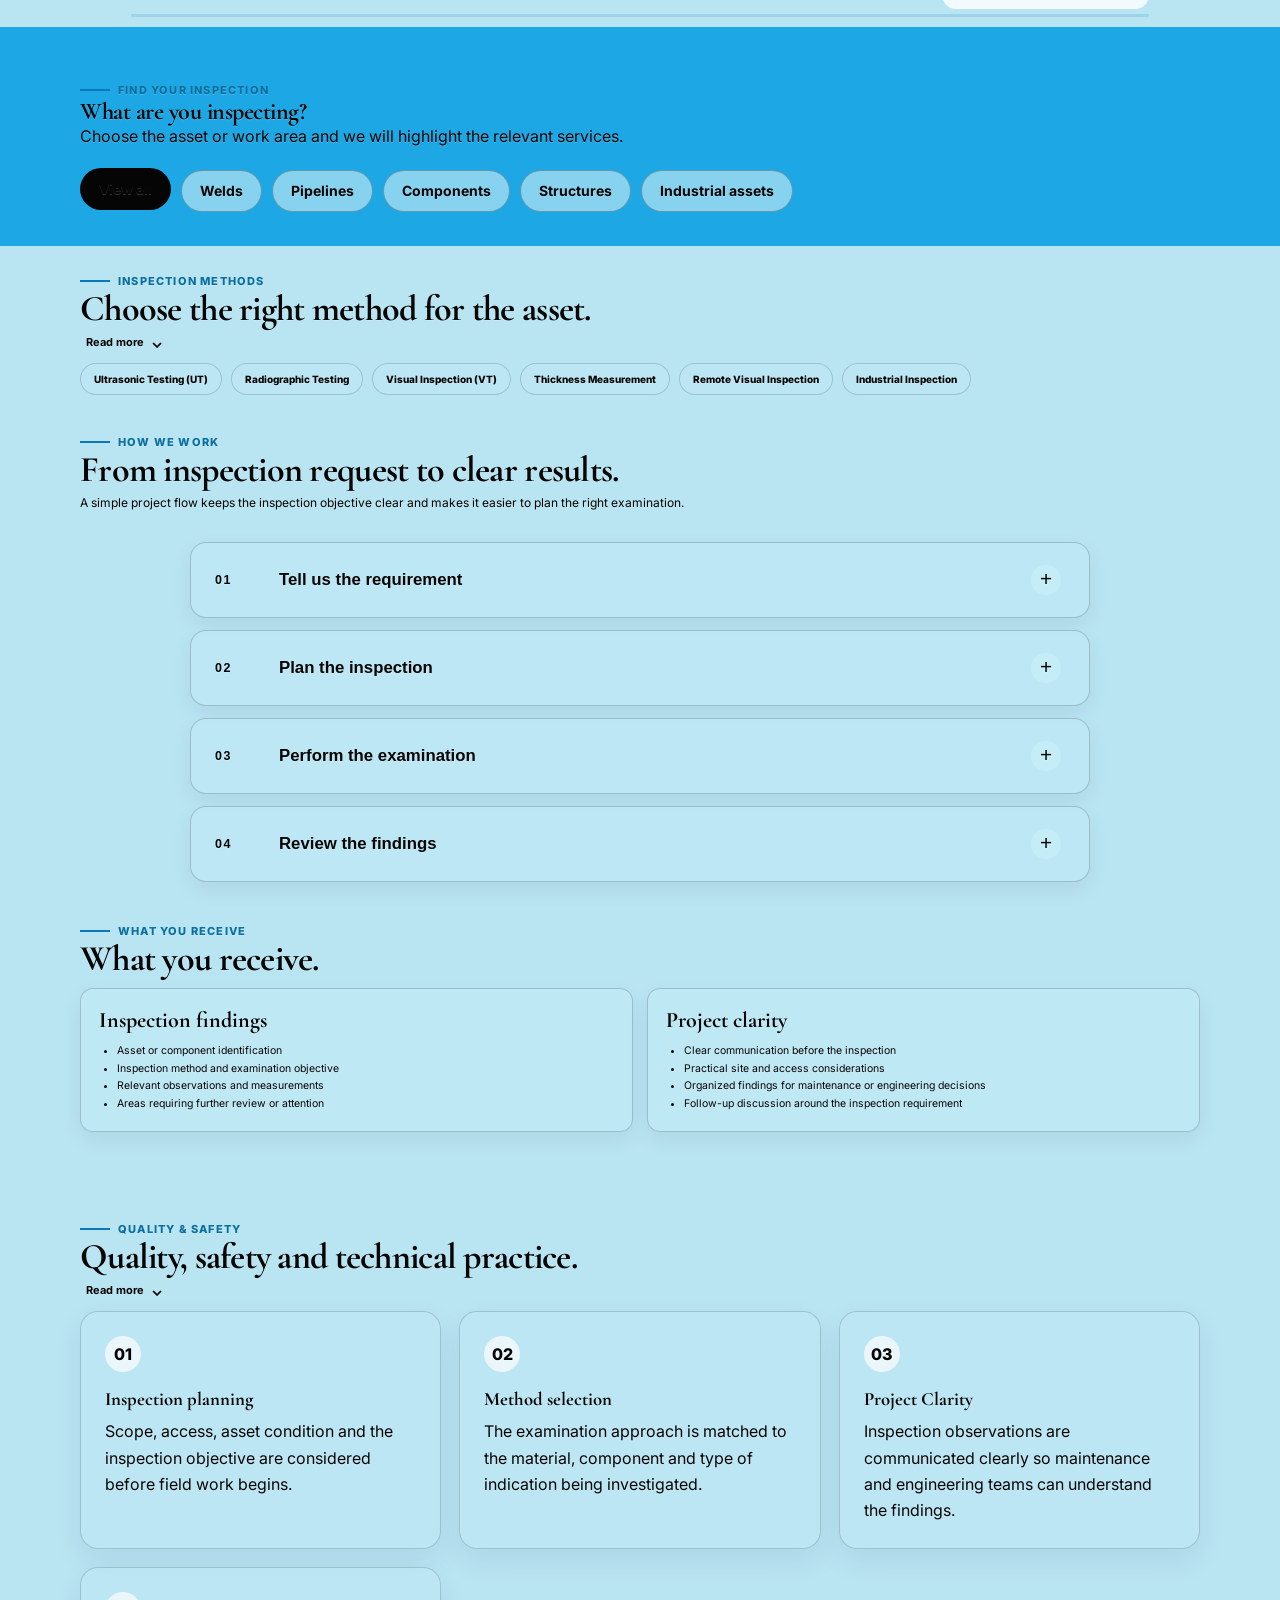
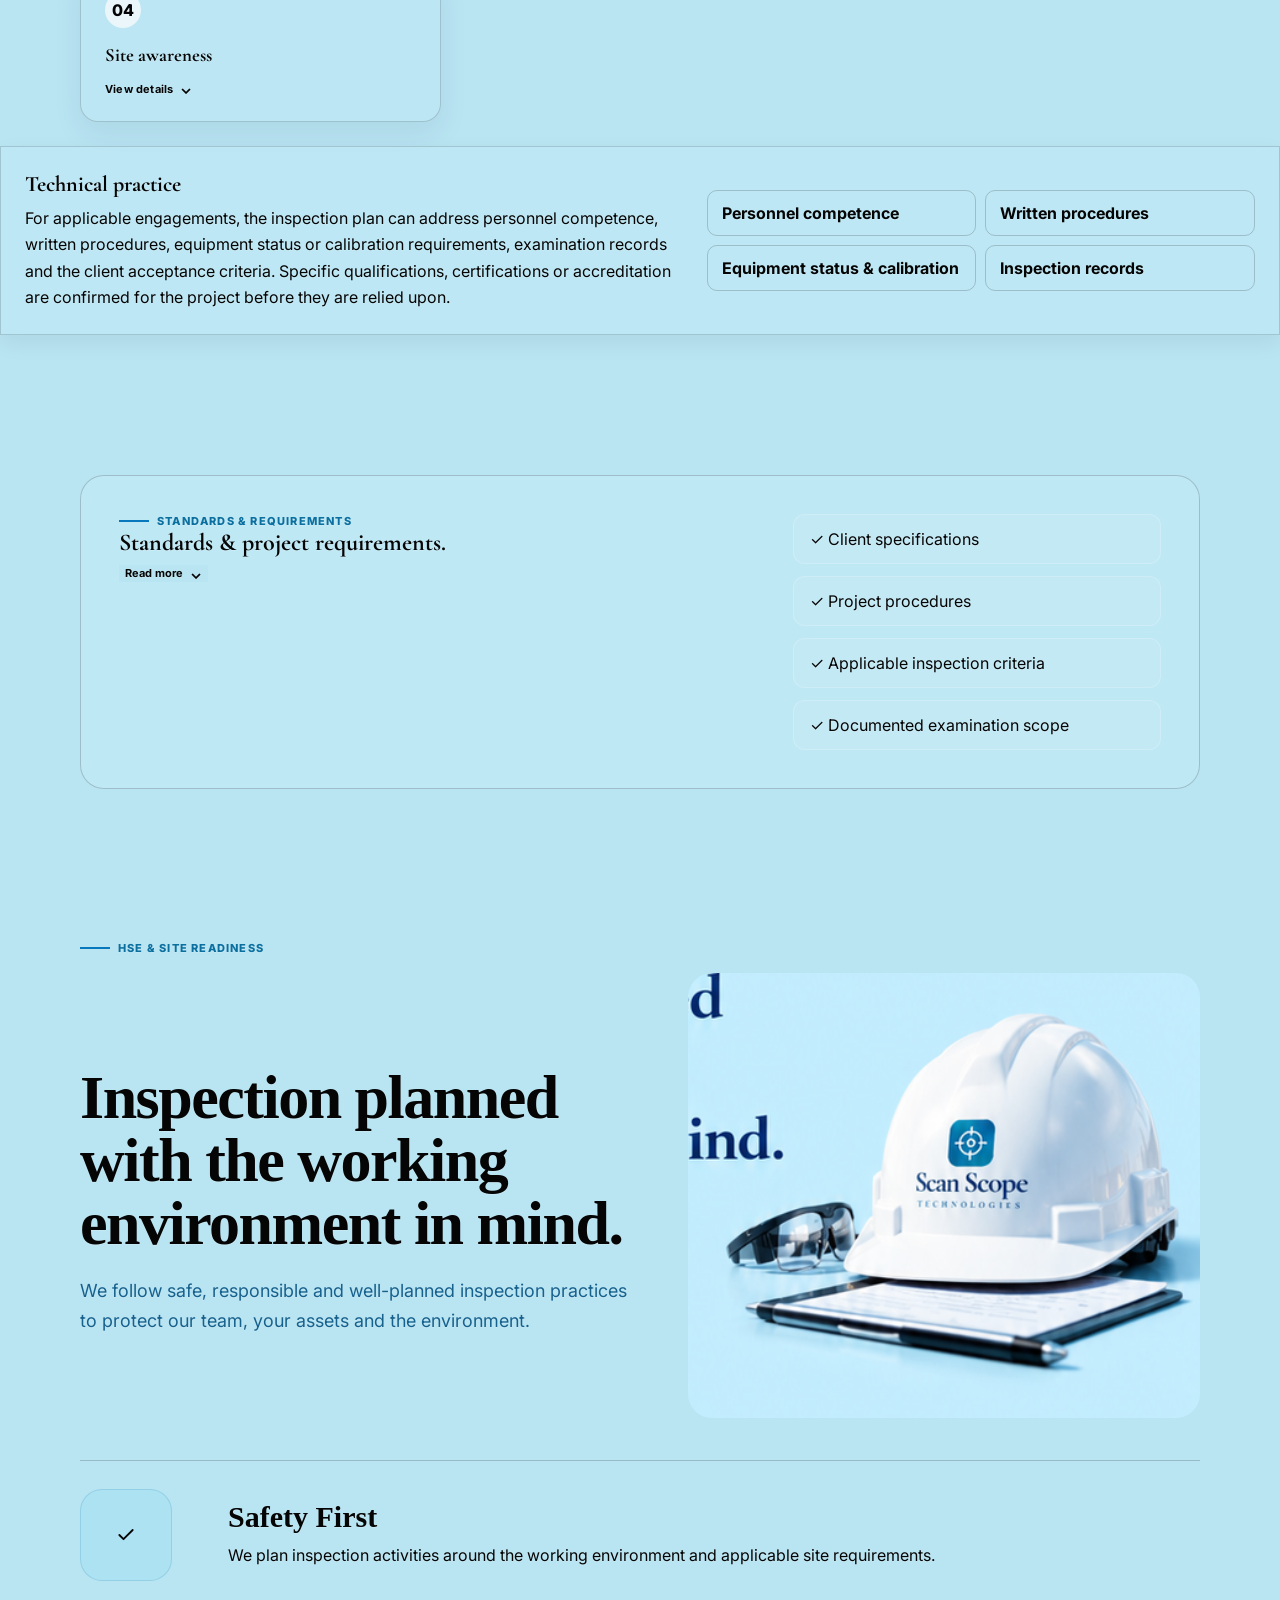
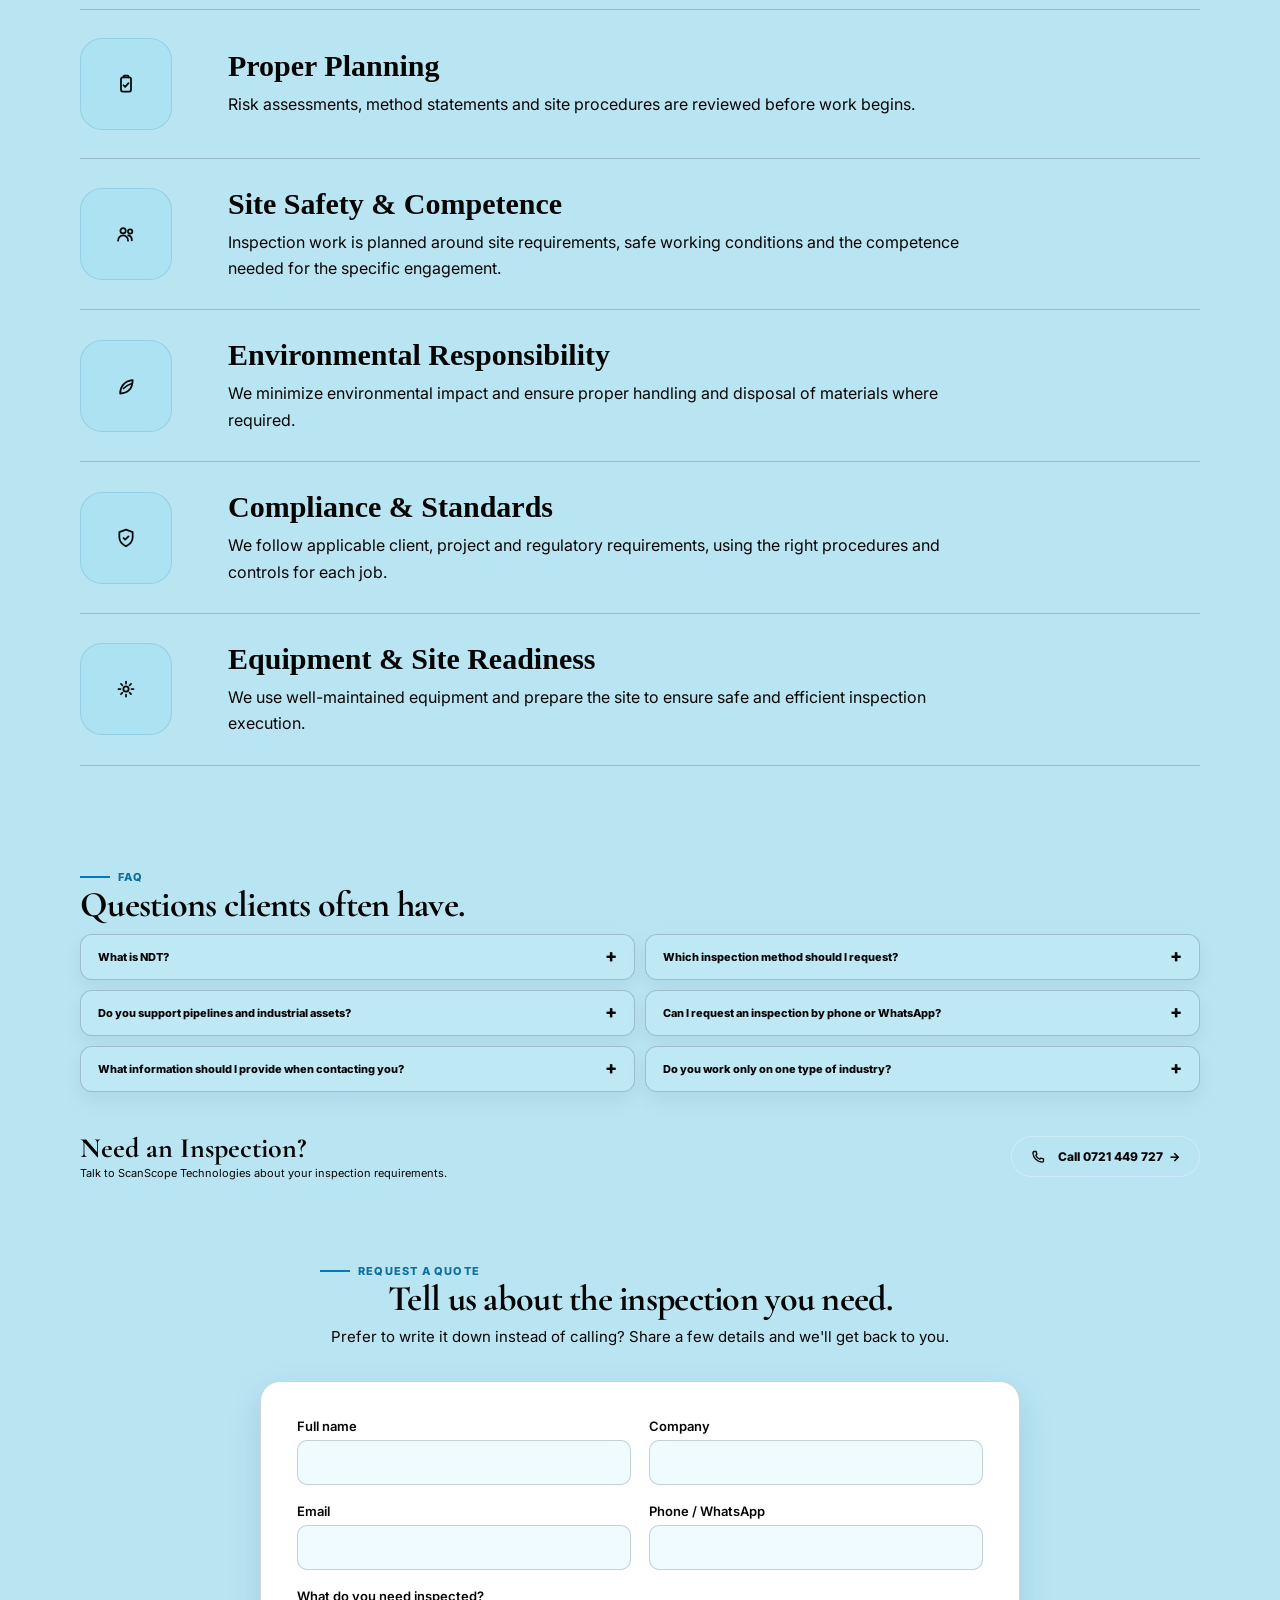
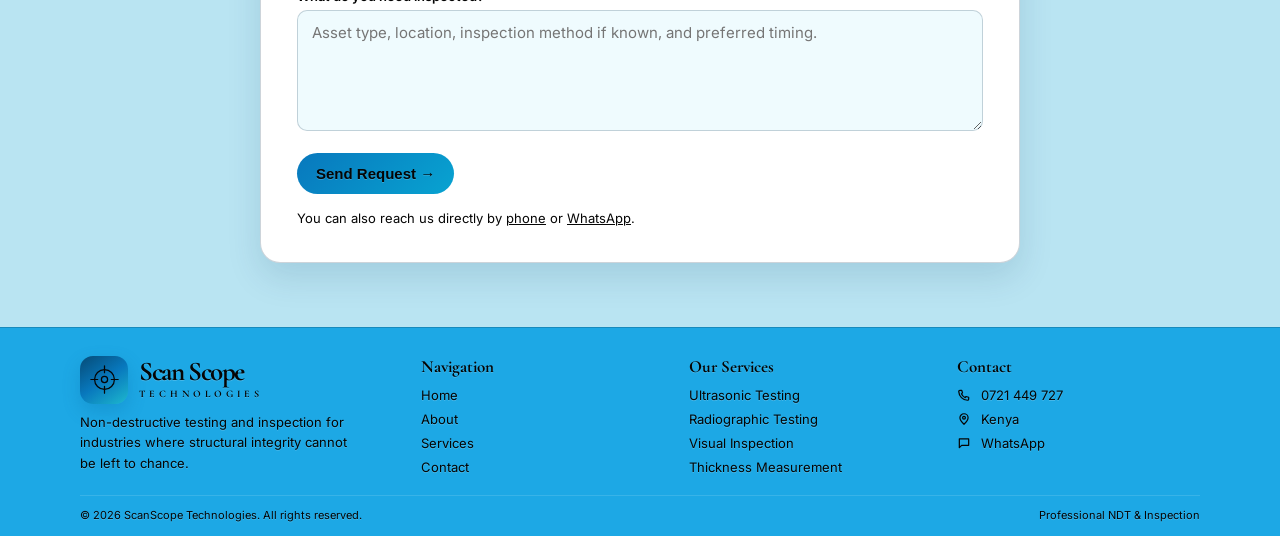
==== commit baf100cd: "Improve ScanScope navigation, styling and production SEO" ====
--- a/index.html
+++ b/index.html
@@ -6,13 +6,8 @@
 <meta content="width=device-width, initial-scale=1.0" name="viewport"/>
 <title>ScanScope Technologies | Non-Destructive Testing &amp; Inspection</title>
 <meta content="ScanScope Technologies delivers advanced non-destructive testing and inspection services for pipelines, infrastructure, construction and industrial applications." name="description"/>
+<link rel="canonical" href="https://scanscope.vercel.app/">
 <meta content="#0F6BA8" name="theme-color"/>
-<link rel="canonical" href="https://scanscopetechnologies.vercel.app/">
-<meta property="og:type" content="website"/>
-<meta property="og:site_name" content="ScanScope Technologies"/>
-<meta property="og:title" content="ScanScope Technologies | Non-Destructive Testing &amp; Inspection"/>
-<meta property="og:description" content="Non-destructive testing and inspection services for industrial assets, pipelines, infrastructure and fabrication in Kenya."/>
-<meta property="og:url" content="https://scanscopetechnologies.vercel.app/"/>
 <link href="favicon.svg" rel="icon" type="image/svg+xml"/>
 <link href="favicon.svg" rel="apple-touch-icon"/>
 <link href="https://fonts.googleapis.com" rel="preconnect"/>
@@ -1634,7 +1629,12 @@
 #services .service-card::before{display:none!important}
 #services .service-card img{transition:none!important;transform:none!important;filter:none!important}
 .image-ui-badge{display:none!important}
-</style><style id="service-card-navigation">.service-card[data-page]{cursor:pointer}.service-card[data-page] .service-body{position:relative;padding-bottom:36px}.service-card[data-page] .service-body:after{content:"VIEW SERVICE DETAILS ↗";position:absolute;left:12px;bottom:12px;color:#0878BD;font-size:10px;font-weight:800;letter-spacing:.7px}.service-card[data-page]:focus-visible{outline:3px solid #18A8DF;outline-offset:3px}</style></head>
+</style><style id="service-card-navigation">.service-card[data-page]{cursor:pointer}.service-card[data-page] .service-body{position:relative;padding-bottom:36px}.service-card[data-page] .service-body:after{content:"VIEW SERVICE DETAILS ↗";position:absolute;left:12px;bottom:12px;color:#0878BD;font-size:10px;font-weight:800;letter-spacing:.7px}.service-card[data-page]:focus-visible{outline:3px solid #18A8DF;outline-offset:3px}</style>
+<link rel="stylesheet" href="corporate.css">
+<script>if((location.pathname.split('/').pop()||'index.html').toLowerCase()==='index.html')document.documentElement.classList.add('scanscope-home-page');</script>
+<script src="site-navigation.js" defer></script>
+<link rel="stylesheet" href="scanscope-shared.css">
+</head>
 <body>
 <svg aria-hidden="true" style="display:none" xmlns="http://www.w3.org/2000/svg">
 <defs>
@@ -1718,7 +1718,7 @@
 <div class="kicker">Who We Are</div>
 <div class="section-head"><h2>Inspection you can<br/>build decisions on.</h2></div>
 <p>ScanScope Technologies provides professional non-destructive testing and inspection services designed to identify defects without damaging the asset being inspected.</p>
-<a class="btn" href="about.html"><svg aria-hidden="true" class="icon"><use href="#icon-phone"></use></svg>  Learn More</a>
+<a class="btn" href="tel:+254721449727"><svg aria-hidden="true" class="icon"><use href="#icon-phone"></use></svg>  Learn More</a>
 </div>
 <div class="feature-stack">
 <div aria-expanded="false" class="feature clickable-card" data-detail="who-we-are" role="button" tabindex="0"><div class="feature-icon"><svg aria-hidden="true" class="icon"><use href="#icon-check"></use></svg></div><div><h4>Non-Destructive</h4><p>Inspect components without unnecessarily damaging the asset.</p></div></div>
@@ -2307,32 +2307,8 @@
 })();
 </script>
 
-
-<script>
-(function(){
- const file=(location.pathname.split('/').pop()||'index.html').toLowerCase();
- document.querySelectorAll('header nav a, footer nav a, footer .footlinks a, footer .footerlinks a').forEach(function(a){
-   const raw=(a.getAttribute('href')||'').split('#')[0].toLowerCase();
-   const target=raw||'index.html';
-   if(target===file && a.closest('header nav')) a.setAttribute('aria-current','page');
-   else if(a.closest('header nav')) a.removeAttribute('aria-current');
- });
- const menu=document.querySelector('header .menu');
- const nav=document.querySelector('header .navlinks, header .nav-links');
- if(menu&&nav){
-   menu.setAttribute('aria-controls',nav.id||'site-primary-navigation');
-   if(!nav.id) nav.id='site-primary-navigation';
-   menu.addEventListener('click',function(){
-     const open=nav.classList.contains('open');
-     nav.classList.toggle('open',!open);
-     menu.setAttribute('aria-expanded',String(!open));
-     menu.setAttribute('aria-label',open?'Open navigation':'Close navigation');
-     menu.textContent=open?'☰':'×';
-   });
-   nav.querySelectorAll('a').forEach(function(a){a.addEventListener('click',function(){nav.classList.remove('open');menu.setAttribute('aria-expanded','false');menu.setAttribute('aria-label','Open navigation');menu.textContent='☰';});});
-   document.addEventListener('keydown',function(e){if(e.key==='Escape'){nav.classList.remove('open');menu.setAttribute('aria-expanded','false');menu.textContent='☰';}});
- }
-})();
-</script>
+<script src="scanscope-shared.js" defer></script>
+
+<script id="scanscope-navigation-accessibility">(function(){var p=location.pathname.split('/').pop()||'index.html';document.querySelectorAll('.navlinks a,.nav-links a').forEach(function(a){var h=(a.getAttribute('href')||'').split('#')[0]||'index.html';if(h===p)a.setAttribute('aria-current','page');else a.removeAttribute('aria-current');});document.querySelectorAll('a[href^="#"]').forEach(function(a){var h=a.getAttribute('href');if(h&&h.length>1&&!document.getElementById(h.slice(1)))a.setAttribute('href','index.html'+h);});})();</script>
 </body>
 </html>
--- a/corporate.css
+++ b/corporate.css
@@ -0,0 +1,21 @@
+/* ScanScope shared corporate system — homepage hero/logo animation intentionally untouched */
+:root{--ss-navy:#062D50;--ss-blue:#0878BD;--ss-sky:#1DA8E5;--ss-teal:#10B6B0;--ss-ink:#082B4A;--ss-muted:#49677d;--ss-line:#d5e7ef;--ss-pale:#eff8fc}
+body:not(.scanscope-home){font-family:Inter,"DM Sans",Arial,sans-serif!important;color:var(--ss-ink)!important;background:#fff!important;line-height:1.7}
+body:not(.scanscope-home) h1,body:not(.scanscope-home) h2,body:not(.scanscope-home) h3,body:not(.scanscope-home) h4{font-family:Inter,Manrope,Arial,sans-serif!important;letter-spacing:-.035em}
+body:not(.scanscope-home) header{background:rgba(255,255,255,.96)!important;border-bottom:1px solid var(--ss-line)!important;box-shadow:0 4px 22px rgba(6,45,80,.045)}
+body:not(.scanscope-home) .nav{min-height:76px}
+body:not(.scanscope-home) .brand-name{color:var(--ss-navy)!important}
+body:not(.scanscope-home) .brand-sub{color:var(--ss-blue)!important}
+body:not(.scanscope-home) .navlinks a,body:not(.scanscope-home) .nav-links a{font-size:12px!important;color:#294a61!important}
+body:not(.scanscope-home) .navlinks a[aria-current=page],body:not(.scanscope-home) .nav-links a[aria-current=page]{color:var(--ss-blue)!important}
+body:not(.scanscope-home) .nav-cta,body:not(.scanscope-home) .phone-btn,body:not(.scanscope-home) .btn{border-radius:7px!important;background:linear-gradient(135deg,var(--ss-navy),var(--ss-blue))!important;color:#fff!important}
+body:not(.scanscope-home) .page-hero{background:linear-gradient(120deg,#f0f8fc,#e4f4fa)!important;border-bottom:1px solid var(--ss-line)}
+body:not(.scanscope-home) .hero{background:linear-gradient(125deg,#062d50,#073e66 65%,#0878bd)!important}
+body:not(.scanscope-home) .eyebrow,body:not(.scanscope-home) .eyebrow.dark{color:var(--ss-blue)}
+body:not(.scanscope-home) .card,body:not(.scanscope-home) .contact-form{border-color:var(--ss-line);box-shadow:0 8px 28px rgba(6,45,80,.055)}
+body:not(.scanscope-home) .band{background:#f3f8fb!important}
+body:not(.scanscope-home) footer{background:#041e35!important;color:#e8f3f8!important}
+body:not(.scanscope-home) footer a{color:inherit}
+body:not(.scanscope-home) a:focus-visible,body:not(.scanscope-home) button:focus-visible,body:not(.scanscope-home) summary:focus-visible{outline:3px solid #10b6b0;outline-offset:3px}
+@media(max-width:900px){body:not(.scanscope-home) .nav{gap:12px}body:not(.scanscope-home) .navlinks,body:not(.scanscope-home) .nav-links{gap:10px;flex-wrap:wrap}body:not(.scanscope-home) .nav-cta{display:none}}
+@media(max-width:700px){body:not(.scanscope-home) .wrap{width:min(100% - 32px,1160px)}body:not(.scanscope-home) .nav{min-height:68px;flex-wrap:wrap}body:not(.scanscope-home) .navlinks,body:not(.scanscope-home) .nav-links{width:100%;margin:0;padding:0 0 14px;justify-content:flex-start;gap:12px 16px;overflow-x:auto}body:not(.scanscope-home) .hero{padding:48px 0}body:not(.scanscope-home) .hero-grid,body:not(.scanscope-home) .split,body:not(.scanscope-home) .contact-grid{grid-template-columns:1fr;gap:26px}body:not(.scanscope-home) main section{padding:48px 0}body:not(.scanscope-home) .grid3{grid-template-columns:1fr}body:not(.scanscope-home) .grid2{grid-template-columns:1fr}body:not(.scanscope-home) .cta{padding:28px;display:block}body:not(.scanscope-home) .cta .btn{margin-top:18px}body:not(.scanscope-home) .form-grid{grid-template-columns:1fr}}
--- a/scanscope-shared.css
+++ b/scanscope-shared.css
@@ -0,0 +1,18 @@
+/* ScanScope shared corporate navigation and consistency layer */
+:root{--ss-navy:#062D50;--ss-blue:#0878BD;--ss-teal:#10B6B0;--ss-line:#B8DCE9}
+header{position:sticky;top:0;z-index:1000}
+header .nav,header .wrap.nav{min-height:76px;display:flex;align-items:center;gap:18px}
+header .navlinks,header .nav-links{display:flex;align-items:center;justify-content:flex-end;gap:clamp(7px,1vw,15px);margin-left:auto}
+header .navlinks a,header .nav-links a{font-size:11px;font-weight:700;white-space:nowrap;text-decoration:none;transition:color .18s ease,background .18s ease}
+header .navlinks a:hover,header .nav-links a:hover{color:var(--ss-blue)}
+header .navlinks a[aria-current=page],header .nav-links a[aria-current=page]{color:var(--ss-blue);position:relative}
+header .navlinks a[aria-current=page]:after,header .nav-links a[aria-current=page]:after{content:"";position:absolute;left:0;right:0;bottom:-9px;height:2px;background:var(--ss-teal);border-radius:2px}
+header .nav-cta,header .phone-btn{flex-shrink:0}
+header .menu{display:none;cursor:pointer}
+header .brand{flex-shrink:0}
+.breadcrumbs{display:flex;flex-wrap:wrap;gap:8px;align-items:center;font-size:12px;margin:0 0 18px;color:#55758a}
+.breadcrumbs a{color:var(--ss-blue);text-decoration:none}
+:focus-visible{outline:3px solid #10B6B0!important;outline-offset:3px}
+@media(max-width:1100px){header .nav,header .wrap.nav{gap:12px}header .navlinks,header .nav-links{gap:8px}header .navlinks a,header .nav-links a{font-size:10px}header .nav-cta,header .phone-btn{padding:10px 12px;font-size:11px}}
+@media(max-width:900px){header .nav,header .wrap.nav{min-height:68px;flex-wrap:wrap;position:relative}header .menu{display:inline-flex!important;align-items:center;justify-content:center;margin-left:auto;width:42px;height:42px;border-radius:10px;border:1px solid var(--ss-line);background:rgba(255,255,255,.8);color:var(--ss-navy);font-size:24px}header .navlinks,header .nav-links{display:none;position:absolute;top:calc(100% + 1px);left:0;right:0;margin:0;padding:14px;background:#fff;border:1px solid var(--ss-line);border-radius:0 0 14px 14px;box-shadow:0 18px 36px rgba(6,45,80,.15);flex-direction:column;align-items:stretch;gap:0;max-height:70vh;overflow:auto}header .navlinks.open,header .nav-links.open{display:flex}header .navlinks a,header .nav-links a{display:block;padding:12px 10px;font-size:13px;border-radius:8px}header .navlinks a[aria-current=page]:after,header .nav-links a[aria-current=page]:after{display:none}header .navlinks a[aria-current=page],header .nav-links a[aria-current=page]{background:#EAF7FC}header .nav-cta,header .phone-btn{display:none}}
+@media(prefers-reduced-motion:reduce){html{scroll-behavior:auto}*,*:before,*:after{animation-duration:.01ms!important;animation-iteration-count:1!important;transition-duration:.01ms!important}}
